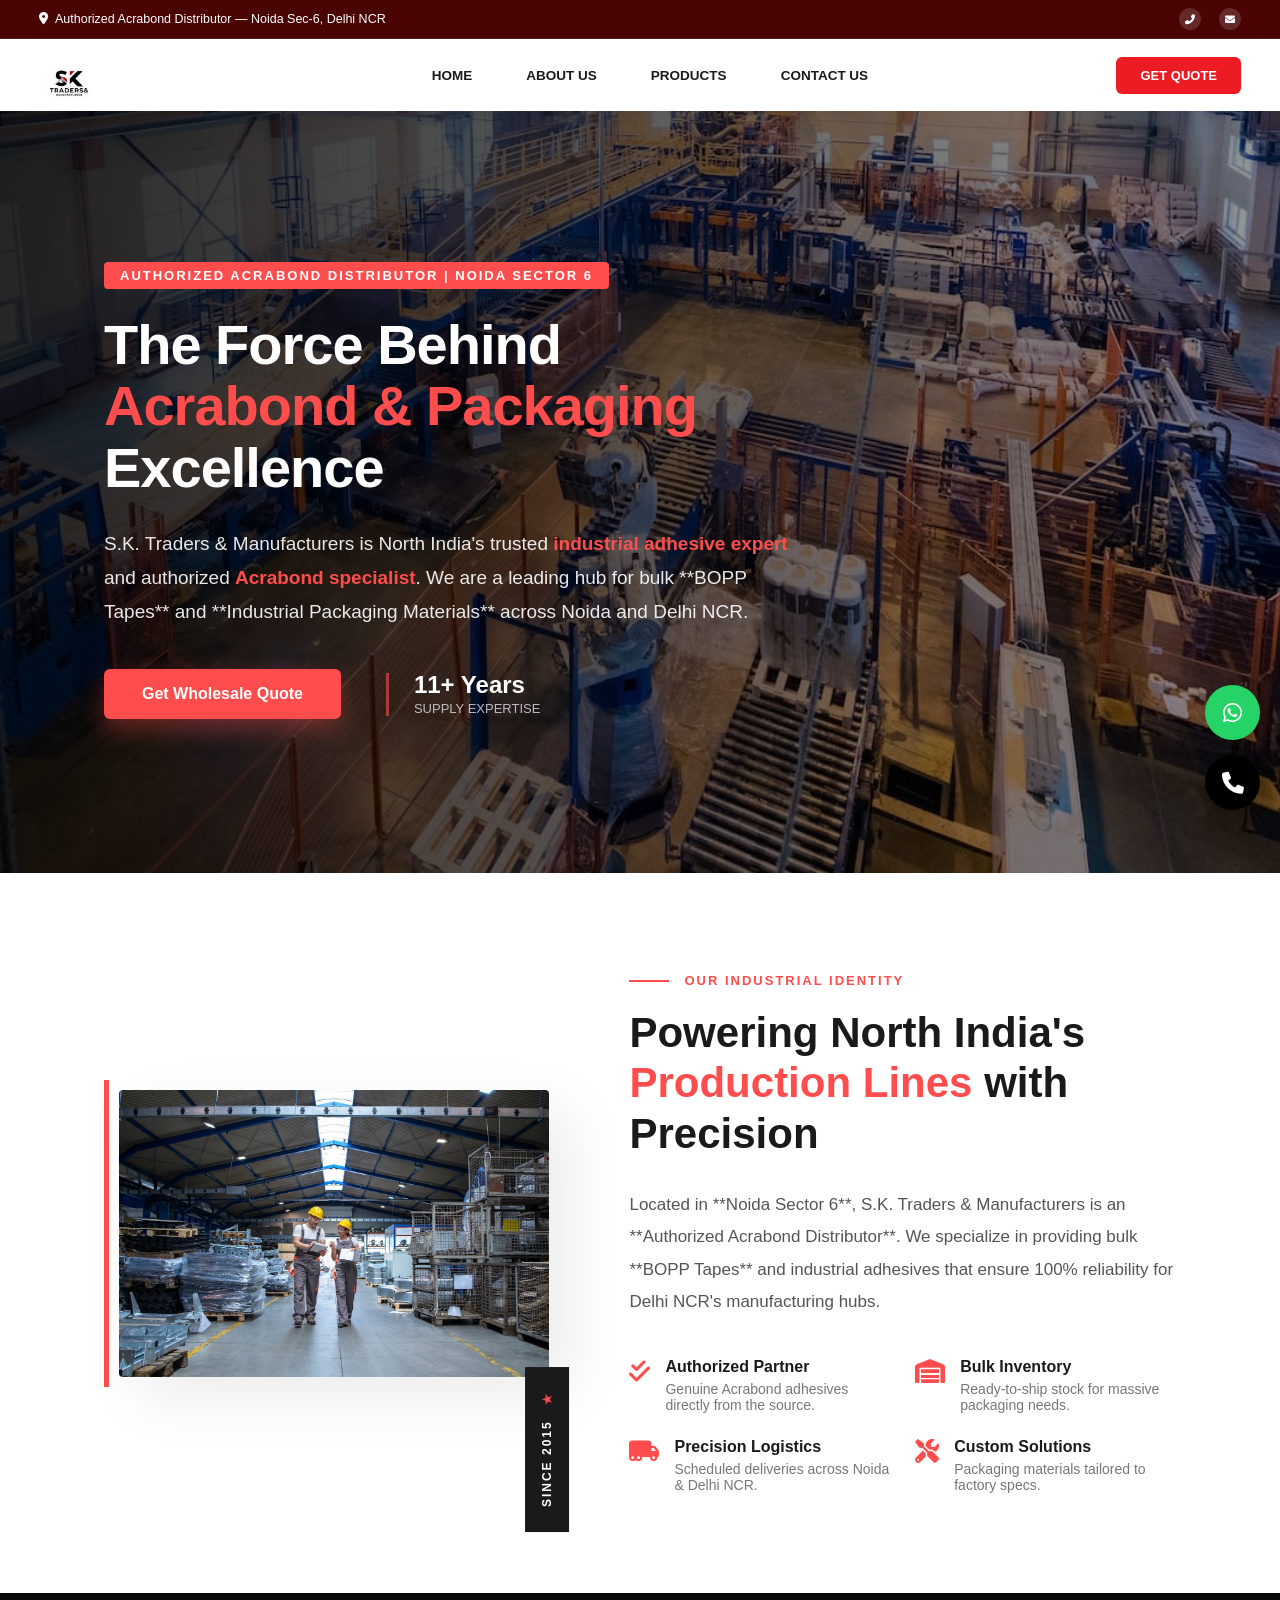
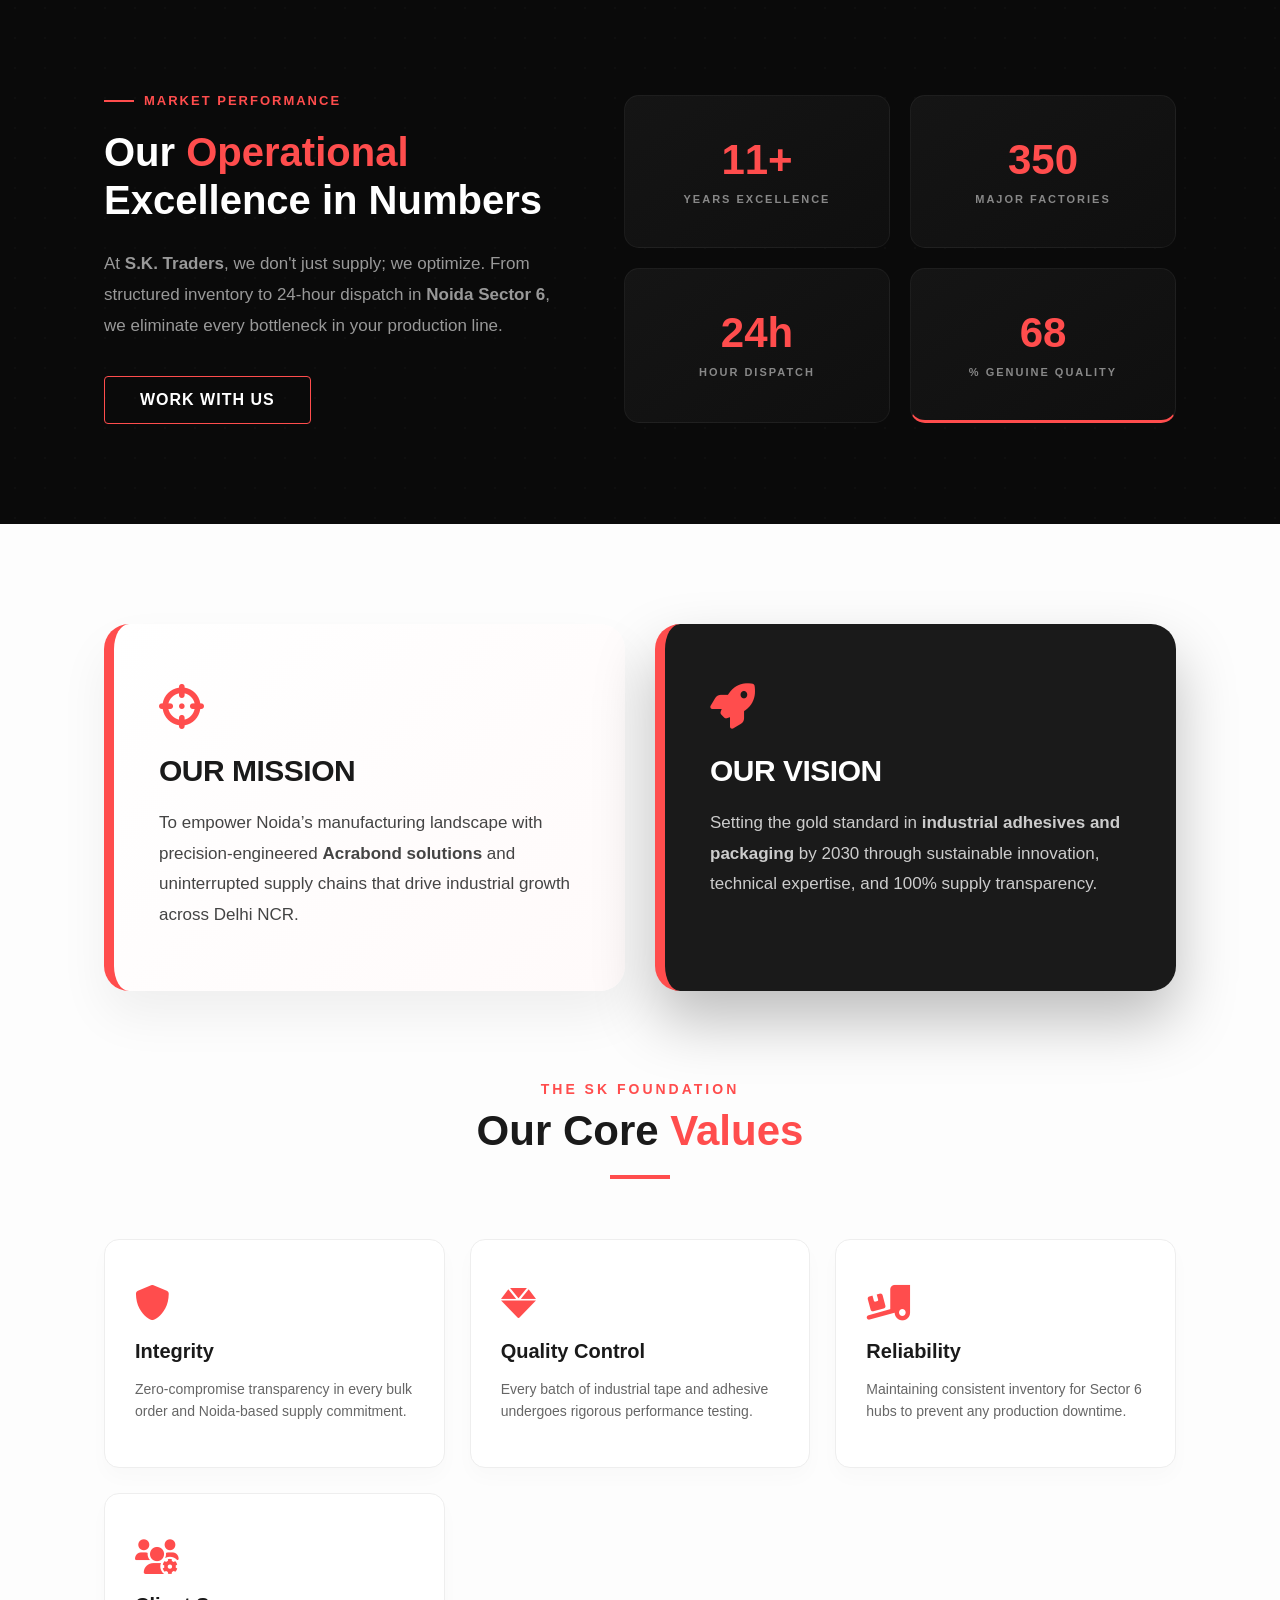
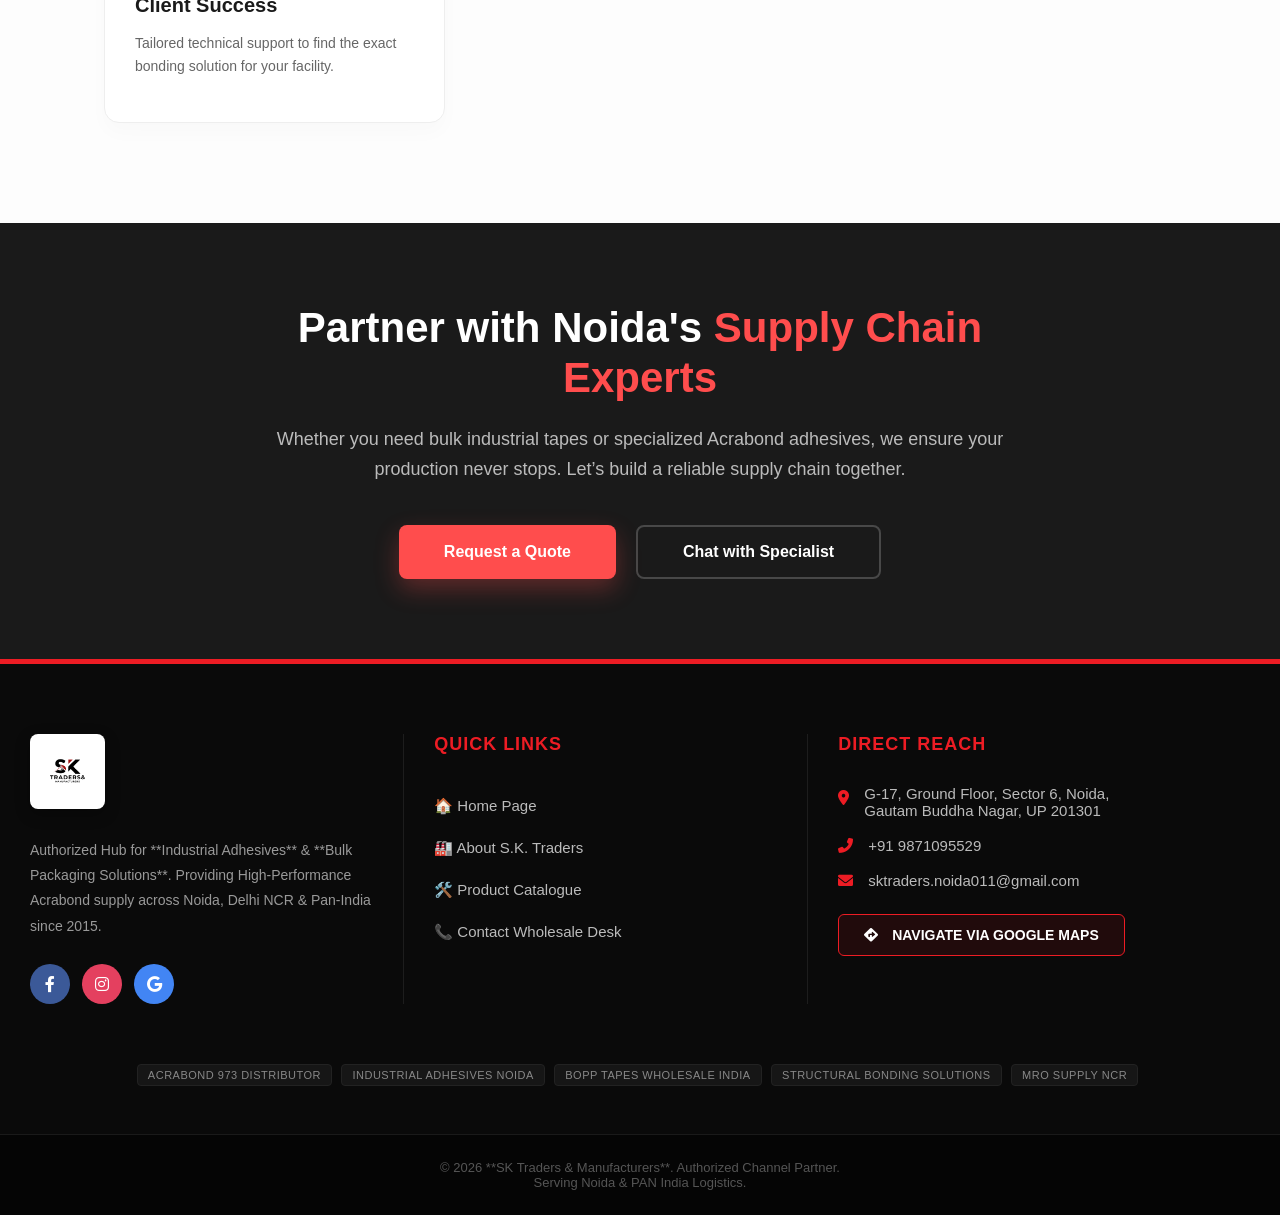
==== about.html @ 37ece7d3 "Update about.html" ====
<!DOCTYPE html>
<html lang="en">
<head>
  <meta charset="UTF-8">
  <meta name="viewport" content="width=device-width, initial-scale=1.0">

  <title>About S.K. Traders | Authorized Acrabond Distributor & Industrial Packaging Noida</title>

  <meta name="description" content="S.K. Traders & Manufacturers: Authorized Acrabond Adhesive distributor in Noida Sector 6. Leading B2B supplier of BOPP tapes and industrial packaging materials in Delhi NCR. Get wholesale quotes!">

  <link rel="canonical" href="https://sktradersmanufacturers.com/about.html" />

  <link rel="icon" type="image/png" href="favicon.png">

  <link rel="stylesheet" href="css/style.css">

  <link rel="stylesheet" href="https://cdnjs.cloudflare.com/ajax/libs/font-awesome/6.5.1/css/all.min.css">

  <script type="application/ld+json">
  {
    "@context": "https://schema.org",
    "@type": "LocalBusiness",
    "name": "S.K. Traders & Manufacturers",
    "image": "https://sktradersmanufacturers.com/assets/images/logo.png",
    "@id": "https://sktradersmanufacturers.com",
    "url": "https://sktradersmanufacturers.com",
    "telephone": "+919871095529",
    "priceRange": "$$",
    "address": {
      "@type": "PostalAddress",
      "streetAddress": "Sector 6",
      "addressLocality": "Noida",
      "addressRegion": "UP",
      "postalCode": "201301",
      "addressCountry": "IN"
    },
    "geo": {
      "@type": "GeoCoordinates",
      "latitude": 28.5847,
      "longitude": 77.3159
    },
    "description": "Authorized Acrabond Distributor and Industrial Packaging Hub in Noida Sector 6, Delhi NCR.",
    "openingHoursSpecification": {
      "@type": "OpeningHoursSpecification",
      "dayOfWeek": ["Monday","Tuesday","Wednesday","Thursday","Friday","Saturday"],
      "opens": "09:00",
      "closes": "19:00"
    }
  }
  </script>
</head>

<body>

  <!-- ================= HEADER ================= -->
  <link href="https://fonts.googleapis.com/css2?family=Poppins:wght@400;500;600;700;800&display=swap" rel="stylesheet">
<link rel="stylesheet" href="https://cdnjs.cloudflare.com/ajax/libs/font-awesome/6.0.0/css/all.min.css">

<style>
  /* ===== 1. DESKTOP DESIGN (LOCKED - NO CHANGES) ===== */
  #sk-header-main { position: fixed; top: 0; left: 0; width: 100%; z-index: 999999; font-family: 'Poppins', sans-serif; }
  .sk-top-bar { background: #4a0404; color: #fff; padding: 8px 0; font-size: 12.5px; border-bottom: 1px solid rgba(255,255,255,0.1); }
  .sk-top-wrap { max-width: 1250px; margin: 0 auto; padding: 0 24px; display: flex; justify-content: space-between; align-items: center; }
  .sk-top-left { display: flex; align-items: center; gap: 7px; font-weight: 500; }
  .sk-top-right { display: flex; align-items: center; gap: 18px; }
  .sk-top-link { color: #fff; text-decoration: none; font-weight: 600; display: flex; align-items: center; gap: 7px; }
  .sk-top-icon { width: 22px; height: 22px; background: rgba(255,255,255,0.15); border-radius: 50%; display: flex; align-items: center; justify-content: center; font-size: 10px; }

  .sk-nav-bar { background: #fff; box-shadow: 0 2px 20px rgba(0,0,0,0.08); }
  .sk-nav-wrap { max-width: 1250px; margin: 0 auto; padding: 0 24px; display: flex; justify-content: space-between; align-items: center; height: 72px; position: relative; }
  .sk-logo img { height: 60px; width: auto; display: block; filter: drop-shadow(0 1px 3px rgba(0,0,0,0.1)); }
  
  .sk-menu { display: flex; align-items: center; gap: 6px; list-style: none; margin: 0; padding: 0; position: absolute; left: 50%; transform: translateX(-50%); }
  .sk-menu li a { text-decoration: none; color: #1a1a1a; font-weight: 600; font-size: 13.5px; text-transform: uppercase; padding: 8px 14px; position: relative; transition: 0.3s; }
  .sk-menu li a:not(.sk-btn-quote):hover { color: #ED1C24; }

  @keyframes sk-pulse { 0% { box-shadow: 0 0 0 0 rgba(237,28,36,0.4); } 70% { box-shadow: 0 0 0 10px rgba(237,28,36,0); } 100% { box-shadow: 0 0 0 0 rgba(237,28,36,0); } }
  .sk-btn-quote { background: #ED1C24 !important; color: #fff !important; padding: 11px 24px !important; border-radius: 6px !important; font-weight: 700 !important; font-size: 13px !important; text-transform: uppercase !important; animation: sk-pulse 2.5s infinite; text-decoration: none; }

  .sk-hamburger { display: none; flex-direction: column; gap: 5px; cursor: pointer; border: none; background: none; }
  .sk-hamburger span { width: 24px; height: 2.5px; background: #1a1a1a; border-radius: 3px; display: block; transition: 0.3s; }

  /* ===== 2. MOBILE REPAIR (SURGICAL FIXES) ===== */
  @media (max-width: 991px) {
    /* FIX: Top Bar Line (No Cutting) */
    .sk-top-wrap { flex-direction: row !important; justify-content: space-between !important; padding: 0 10px !important; }
    .sk-top-left .sk-addr-text { 
        display: inline !important; 
        font-size: 9px !important; /* Smaller size for mobile fit */
        white-space: nowrap !important;
        letter-spacing: -0.2px;
    }
    .sk-top-right { gap: 10px !important; }
    .sk-top-link .sk-link-label { display: none; } /* Show only icons on very small screens */

    .sk-nav-wrap { height: 60px; padding: 0 15px; position: relative; }
    .sk-logo img { height: 44px !important; }
    .sk-btn-quote { display: none !important; } /* Desktop quote hide */

    /* FIX: Menu Alignment (Contact Us Alignment) */
    .sk-menu { 
        display: none; position: absolute; top: 100%; left: 0; right: 0; 
        background: #fff; flex-direction: column; padding: 0; 
        box-shadow: 0 12px 30px rgba(0,0,0,0.12); transform: none; width: 100%;
    }
    .sk-menu.active { display: flex !important; }
    .sk-menu li { width: 100% !important; border-bottom: 1px solid #f2f2f2; }
    .sk-menu li a { 
        display: flex !important; 
        align-items: center !important; 
        justify-content: flex-start !important; /* Force Left Alignment */
        padding: 16px 24px !important; 
        width: 100% !important; 
        font-size: 14px !important; 
        text-align: left !important;
        margin: 0 !important;
    }
    .sk-menu li a::before { content: '→'; color: #ED1C24; margin-right: 12px; font-weight: 800; }
    
    .sk-hamburger { display: flex !important; }
    .sk-hamburger.open span:nth-child(1) { transform: translateY(7.5px) rotate(45deg); }
    .sk-hamburger.open span:nth-child(2) { opacity: 0; }
    .sk-hamburger.open span:nth-child(3) { transform: translateY(-7.5px) rotate(-45deg); }
  }
</style>

<header id="sk-header-main">
  <div class="sk-top-bar">
    <div class="sk-top-wrap">
      <div class="sk-top-left">
        <i class="fas fa-map-marker-alt"></i>
        <span class="sk-addr-text">Authorized Acrabond Distributor — Noida Sec-6, Delhi NCR</span>
      </div>
      <div class="sk-top-right">
        <a href="tel:+919871095529" class="sk-top-link"><span class="sk-top-icon"><i class="fas fa-phone-alt"></i></span></a>
        <a href="mailto:sktraders.noida011@gmail.com" class="sk-top-link"><span class="sk-top-icon"><i class="fas fa-envelope"></i></span></a>
      </div>
    </div>
  </div>

  <nav class="sk-nav-bar">
    <div class="sk-nav-wrap">
      <div class="sk-logo">
        <a href="index.html"><img src="assets/images/logo.png" alt="SK Traders"></a>
      </div>

      <ul class="sk-menu" id="sk-mobile-menu">
        <li><a href="index.html">Home</a></li>
        <li><a href="about.html">About Us</a></li>
        <li><a href="products.html">Products</a></li>
        <li><a href="contact.html">Contact Us</a></li>
      </ul>

      <a href="contact.html" class="sk-btn-quote">Get Quote</a>

      <button class="sk-hamburger" id="sk-hamburger" onclick="skToggleMenu()">
        <span></span><span></span><span></span>
      </button>
    </div>
  </nav>
</header>

<div style="height:108px;" class="sk-spacer"></div>
<style> @media (max-width: 991px) { .sk-spacer { height: 88px !important; } } </style>

<script>
  function skToggleMenu() {
    var menu = document.getElementById('sk-mobile-menu');
    var ham = document.getElementById('sk-hamburger');
    var open = menu.classList.toggle('active');
    ham.classList.toggle('open', open);
  }
</script>

  <!-- ================= HERO ================= -->
  <section id="about-hero" style="position: relative; height: 85vh; min-height: 500px; background: url('assets/images/about-hero-factory.jpg') center/cover no-repeat; display: flex; align-items: center; font-family: 'Poppins', sans-serif; overflow: hidden;">
    
    <div style="position: absolute; top: 0; left: 0; width: 100%; height: 100%; background: linear-gradient(90deg, rgba(0,0,0,0.85) 0%, rgba(0,0,0,0.4) 100%); z-index: 1;"></div>

    <div style="max-width: 1200px; margin: 0 auto; padding: 0 5%; position: relative; z-index: 2; width: 100%;">
        
        <div style="max-width: 850px;">
            <span style="display: inline-block; background: #ff4d4d; color: #fff; padding: 6px 16px; border-radius: 4px; font-size: 13px; font-weight: 700; text-transform: uppercase; letter-spacing: 2px; margin-bottom: 25px;">
                Authorized Acrabond Distributor | Noida Sector 6
            </span>

            <h1 style="font-size: clamp(32px, 5.2vw, 56px); color: #ffffff; font-weight: 800; line-height: 1.1; margin-bottom: 28px; letter-spacing: -1px;">
                The Force Behind <br>
                <span style="color: #ff4d4d;">Acrabond & Packaging</span> Excellence
            </h1>

            <p style="font-size: clamp(16px, 2vw, 19px); color: rgba(255,255,255,0.9); line-height: 1.8; margin-bottom: 40px; font-weight: 400; max-width: 700px;">
                S.K. Traders & Manufacturers is North India's trusted <strong style="color: #ff4d4d;">industrial adhesive expert</strong> and authorized <strong style="color: #ff4d4d;">Acrabond specialist</strong>. We are a leading hub for bulk **BOPP Tapes** and **Industrial Packaging Materials** across Noida and Delhi NCR.
            </p>

            <div style="display: flex; flex-wrap: wrap; gap: 20px; align-items: center;">
                
                <style>
                    @keyframes btn-float {
                        0% { transform: translateY(0); }
                        50% { transform: translateY(-5px); }
                        100% { transform: translateY(0); }
                    }
                    .animated-quote-btn {
                        background: #ff4d4d; 
                        color: #fff; 
                        padding: 16px 38px; 
                        border-radius: 6px; 
                        text-decoration: none; 
                        font-weight: 700; 
                        font-size: 16px; 
                        display: inline-block;
                        transition: all 0.4s cubic-bezier(0.175, 0.885, 0.32, 1.275);
                        box-shadow: 0 10px 25px rgba(255,77,77,0.35);
                        animation: btn-float 3s ease-in-out infinite;
                    }
                    .animated-quote-btn:hover {
                        background: #800000 !important;
                        transform: scale(1.05) !important;
                        box-shadow: 0 15px 30px rgba(255,77,77,0.5) !important;
                    }
                    /* Mobile Adjustments */
                    @media (max-width: 768px) {
                        .stats-box { margin-left: 0 !important; border-left: none !important; border-top: 3px solid rgba(255,77,77,0.6); padding-left: 0 !important; padding-top: 15px; margin-top: 10px; width: 100%; }
                    }
                </style>

                <a href="contact.html" class="animated-quote-btn">
                    Get Wholesale Quote
                </a>
                
                <div class="stats-box" style="display: flex; align-items: center; gap: 12px; margin-left: 25px; border-left: 3px solid rgba(255,77,77,0.6); padding-left: 25px;">
                    <div>
                        <span style="display: block; color: #fff; font-weight: 800; font-size: 24px; line-height: 1;">11+ Years</span>
                        <span style="display: block; color: rgba(255,255,255,0.7); font-size: 13px; text-transform: uppercase; margin-top: 4px;">Supply Expertise</span>
                    </div>
                </div>
            </div>
        </div>
    </div>
</section>
  <!-- ================= ABOUT PAGE CONTENT ================= -->
  <section id="sk-identity" style="padding: 100px 0; background: #ffffff; font-family: 'Poppins', sans-serif; overflow: hidden;">
    <div style="max-width: 1200px; margin: 0 auto; padding: 0 5%; display: flex; flex-wrap: wrap; align-items: center; gap: 70px;">
        
        <div id="identity-img-box" style="flex: 1; min-width: 320px; opacity: 0; transform: translateX(-100px); transition: all 1s cubic-bezier(0.25, 0.46, 0.45, 0.94);">
            <div style="position: relative; padding: 10px; border-left: 5px solid #ff4d4d;">
                <img src="assets/images/factory-workers-production-floor.jpg" alt="SK Traders Authorized Acrabond Distributor" style="width: 100%; border-radius: 4px; box-shadow: 20px 20px 60px rgba(0,0,0,0.08); display: block;">
                
                <div style="position: absolute; bottom: 20px; right: -10px; background: #1a1a1a; color: #fff; padding: 15px 25px; transform: rotate(-90deg); transform-origin: right bottom; font-weight: 800; letter-spacing: 2px; text-transform: uppercase; font-size: 12px;">
                    Since 2015 <span style="color:#ff4d4d; margin-left:10px;">★</span>
                </div>
            </div>
        </div>

        <div id="identity-content-box" style="flex: 1.2; min-width: 320px; opacity: 0; transform: translateY(50px); transition: all 1s ease-out 0.3s;">
            <div style="display: flex; align-items: center; gap: 15px; margin-bottom: 20px;">
                <span style="width: 40px; height: 2px; background: #ff4d4d;"></span>
                <span style="color: #ff4d4d; text-transform: uppercase; font-weight: 800; letter-spacing: 2px; font-size: 13px;">Our Industrial Identity</span>
            </div>

            <h2 style="font-size: clamp(28px, 4.5vw, 42px); color: #1a1a1a; font-weight: 900; line-height: 1.2; margin-bottom: 30px;">
                Powering North India's <br> <span style="color: #ff4d4d;">Production Lines</span> with Precision
            </h2>

            <p style="color: #555; font-size: 17px; line-height: 1.9; margin-bottom: 40px;">
                Located in **Noida Sector 6**, S.K. Traders & Manufacturers is an **Authorized Acrabond Distributor**. We specialize in providing bulk **BOPP Tapes** and industrial adhesives that ensure 100% reliability for Delhi NCR's manufacturing hubs.
            </p>

            <div style="display: grid; grid-template-columns: repeat(auto-fit, minmax(240px, 1fr)); gap: 25px;">
                
                <div style="display: flex; gap: 15px;">
                    <div style="color: #ff4d4d; font-size: 24px;"><i class="fas fa-check-double"></i></div>
                    <div>
                        <h5 style="margin: 0 0 5px; font-weight: 800; color: #1a1a1a; font-size: 16px;">Authorized Partner</h5>
                        <p style="margin: 0; font-size: 14px; color: #777;">Genuine Acrabond adhesives directly from the source.</p>
                    </div>
                </div>

                <div style="display: flex; gap: 15px;">
                    <div style="color: #ff4d4d; font-size: 24px;"><i class="fas fa-warehouse"></i></div>
                    <div>
                        <h5 style="margin: 0 0 5px; font-weight: 800; color: #1a1a1a; font-size: 16px;">Bulk Inventory</h5>
                        <p style="margin: 0; font-size: 14px; color: #777;">Ready-to-ship stock for massive packaging needs.</p>
                    </div>
                </div>

                <div style="display: flex; gap: 15px;">
                    <div style="color: #ff4d4d; font-size: 24px;"><i class="fas fa-truck-moving"></i></div>
                    <div>
                        <h5 style="margin: 0 0 5px; font-weight: 800; color: #1a1a1a; font-size: 16px;">Precision Logistics</h5>
                        <p style="margin: 0; font-size: 14px; color: #777;">Scheduled deliveries across Noida & Delhi NCR.</p>
                    </div>
                </div>

                <div style="display: flex; gap: 15px;">
                    <div style="color: #ff4d4d; font-size: 24px;"><i class="fas fa-tools"></i></div>
                    <div>
                        <h5 style="margin: 0 0 5px; font-weight: 800; color: #1a1a1a; font-size: 16px;">Custom Solutions</h5>
                        <p style="margin: 0; font-size: 14px; color: #777;">Packaging materials tailored to factory specs.</p>
                    </div>
                </div>

            </div>
        </div>
    </div>
</section>

<script>
    const observer = new IntersectionObserver((entries) => {
        entries.forEach(entry => {
            if (entry.isIntersecting) {
                if(entry.target.id === 'identity-img-box') {
                    entry.target.style.opacity = '1';
                    entry.target.style.transform = 'translateX(0)';
                }
                if(entry.target.id === 'identity-content-box') {
                    entry.target.style.opacity = '1';
                    entry.target.style.transform = 'translateY(0)';
                }
            }
        });
    }, { threshold: 0.2 });

    observer.observe(document.getElementById('identity-img-box'));
    observer.observe(document.getElementById('identity-content-box'));
</script>

<section id="sk-stats-dark" style="padding: 100px 0; background: #0a0a0a; color: #fff; font-family: 'Poppins', sans-serif; overflow: hidden; position: relative;">
    
    <div style="position: absolute; top: 0; left: 0; width: 100%; height: 100%; background-image: radial-gradient(#1a1a1a 1px, transparent 1px); background-size: 30px 30px; opacity: 0.3;"></div>

    <div style="max-width: 1200px; margin: 0 auto; padding: 0 5%; display: flex; flex-wrap: wrap; align-items: center; gap: 60px; position: relative; z-index: 2;">
        
        <div id="stats-text" style="flex: 1; min-width: 320px; opacity: 0; transform: translateX(-50px); transition: 1s ease-out;">
            <div style="display: flex; align-items: center; gap: 10px; margin-bottom: 20px;">
                <span style="width: 30px; height: 2px; background: #ff4d4d;"></span>
                <span style="color: #ff4d4d; text-transform: uppercase; font-weight: 700; letter-spacing: 2px; font-size: 13px;">Market Performance</span>
            </div>
            <h2 style="font-size: clamp(28px, 4.5vw, 40px); font-weight: 800; line-height: 1.2; margin-bottom: 25px;">
                Our <span style="color: #ff4d4d;">Operational</span> Excellence in Numbers
            </h2>
            <p style="color: #999; font-size: 17px; line-height: 1.8; margin-bottom: 35px;">
                At <strong>S.K. Traders</strong>, we don't just supply; we optimize. From structured inventory to 24-hour dispatch in <strong>Noida Sector 6</strong>, we eliminate every bottleneck in your production line.
            </p>
            <a href="contact.html" style="display: inline-block; padding: 14px 35px; border: 1px solid #ff4d4d; color: #fff; text-decoration: none; font-weight: 700; border-radius: 4px; transition: 0.4s; letter-spacing: 1px;" onmouseover="this.style.background='#ff4d4d'; this.style.boxShadow='0 0 20px rgba(255,77,77,0.4)';" onmouseout="this.style.background='transparent'; this.style.boxShadow='none';">
                WORK WITH US
            </a>
        </div>

        <div id="stats-cards-grid" style="flex: 1.2; min-width: 320px; display: grid; grid-template-columns: 1fr 1fr; gap: 20px; opacity: 0; transform: translateY(50px); transition: 1s ease-out 0.3s;">
            <style>
                .stat-tile {
                    background: linear-gradient(145deg, #151515, #0f0f0f);
                    padding: 40px 20px;
                    border-radius: 15px;
                    text-align: center;
                    border: 1px solid rgba(255,255,255,0.05);
                    position: relative;
                    overflow: hidden;
                    transition: 0.4s;
                }
                .stat-tile:hover {
                    border-color: #ff4d4d;
                    transform: translateY(-10px);
                    box-shadow: 0 20px 40px rgba(0,0,0,0.5);
                }
                .stat-tile::before {
                    content: "";
                    position: absolute;
                    top: -50%; left: -50%; width: 200%; height: 200%;
                    background: radial-gradient(circle, rgba(255,77,77,0.05) 0%, transparent 70%);
                    opacity: 0; transition: 0.4s;
                }
                .stat-tile:hover::before { opacity: 1; }
                
                .counter-val {
                    font-size: 42px; font-weight: 900; color: #ff4d4d; display: block; margin-bottom: 5px;
                }
            </style>

            <div class="stat-tile">
                <span class="counter-val" data-target="11">0</span>
                <span style="font-size: 11px; text-transform: uppercase; letter-spacing: 2px; color: #888; font-weight: 700;">Years Excellence</span>
            </div>
            
            <div class="stat-tile">
                <span class="counter-val" data-target="500">0</span>
                <span style="font-size: 11px; text-transform: uppercase; letter-spacing: 2px; color: #888; font-weight: 700;">Major Factories</span>
            </div>
            
            <div class="stat-tile">
                <span class="counter-val" data-target="24">0</span>
                <span style="font-size: 11px; text-transform: uppercase; letter-spacing: 2px; color: #888; font-weight: 700;">Hour Dispatch</span>
            </div>
            
            <div class="stat-tile" style="border-bottom: 3px solid #ff4d4d;">
                <span class="counter-val" data-target="100">0</span>
                <span style="font-size: 11px; text-transform: uppercase; letter-spacing: 2px; color: #888; font-weight: 700;">% Genuine Quality</span>
            </div>
        </div>
    </div>
</section>

<script>
    // Intersection Observer to trigger animations
    const statsObserver = new IntersectionObserver((entries) => {
        entries.forEach(entry => {
            if (entry.isIntersecting) {
                // Reveal containers
                document.getElementById('stats-text').style.opacity = '1';
                document.getElementById('stats-text').style.transform = 'translateX(0)';
                document.getElementById('stats-cards-grid').style.opacity = '1';
                document.getElementById('stats-cards-grid').style.transform = 'translateY(0)';

                // Start Counting Animation
                const counters = document.querySelectorAll('.counter-val');
                counters.forEach(counter => {
                    const updateCount = () => {
                        const target = +counter.getAttribute('data-target');
                        const count = +counter.innerText;
                        const speed = target / 50; // Adjust speed here

                        if (count < target) {
                            counter.innerText = Math.ceil(count + speed);
                            setTimeout(updateCount, 30);
                        } else {
                            counter.innerText = target + (target === 11 || target === 500 ? '+' : (target === 100 ? '%' : 'h'));
                        }
                    };
                    updateCount();
                });
                statsObserver.unobserve(entry.target);
            }
        });
    }, { threshold: 0.3 });

    statsObserver.observe(document.getElementById('sk-stats-dark'));
</script>

   <!-- Mission, Vision & Values Section -->
<section id="sk-strategic-pillars" style="padding: 100px 0; background: #fdfdfd; background-image: radial-gradient(#e5e5e5 0.5px, transparent 0.5px); background-size: 30px 30px; font-family: 'Poppins', sans-serif; overflow: hidden;">
    
    <div style="max-width: 1200px; margin: 0 auto; padding: 0 5%;">
        
        <div style="display: flex; flex-wrap: wrap; gap: 30px; margin-bottom: 90px;">
            
            <style>
                @keyframes fadeInUp {
                    from { opacity: 0; transform: translateY(30px); }
                    to { opacity: 1; transform: translateY(0); }
                }
                .animate-pillar {
                    animation: fadeInUp 0.8s ease-out forwards;
                }
                .pillar-card {
                    flex: 1; 
                    min-width: 320px; 
                    padding: 60px 45px; 
                    border-radius: 25px; 
                    transition: 0.4s cubic-bezier(0.175, 0.885, 0.32, 1.275);
                    position: relative;
                }
                /* Mission: Clean Light Gradient */
                .mission-box {
                    background: linear-gradient(135deg, #ffffff 0%, #fffafa 100%);
                    border-left: 10px solid #ff4d4d;
                    box-shadow: 0 25px 50px rgba(0,0,0,0.06);
                }
                /* Vision: Bold Dark Impact */
                .vision-box {
                    background: #1a1a1a;
                    border-left: 10px solid #ff4d4d;
                    color: #fff;
                    box-shadow: 0 30px 60px rgba(0,0,0,0.25);
                }
                .pillar-card:hover {
                    transform: scale(1.02);
                }
                .pillar-icon {
                    font-size: 45px; 
                    color: #ff4d4d; 
                    margin-bottom: 25px; 
                    display: block;
                }
            </style>

            <div class="pillar-card mission-box animate-pillar">
                <i class="fas fa-crosshairs pillar-icon"></i>
                <h3 style="font-size: 30px; font-weight: 900; color: #1a1a1a; margin-bottom: 20px; text-transform: uppercase; letter-spacing: -0.5px;">Our Mission</h3>
                <p style="color: #444; line-height: 1.8; font-size: 17px; margin: 0;">
                    To empower Noida’s manufacturing landscape with precision-engineered <strong>Acrabond solutions</strong> and uninterrupted supply chains that drive industrial growth across Delhi NCR.
                </p>
            </div>

            <div class="pillar-card vision-box animate-pillar" style="animation-delay: 0.2s;">
                <i class="fas fa-rocket pillar-icon"></i>
                <h3 style="font-size: 30px; font-weight: 900; margin-bottom: 20px; text-transform: uppercase; letter-spacing: -0.5px;">Our Vision</h3>
                <p style="color: #ccc; line-height: 1.8; font-size: 17px; margin: 0;">
                    Setting the gold standard in <strong>industrial adhesives and packaging</strong> by 2030 through sustainable innovation, technical expertise, and 100% supply transparency.
                </p>
            </div>
        </div>

        <div style="text-align: center; margin-bottom: 60px;">
            <h4 style="color: #ff4d4d; text-transform: uppercase; font-weight: 700; letter-spacing: 3px; font-size: 14px; margin-bottom: 10px;">The SK Foundation</h4>
            <h2 style="font-size: clamp(30px, 5vw, 42px); font-weight: 900; color: #1a1a1a;">Our Core <span style="color: #ff4d4d;">Values</span></h2>
            <div style="width: 60px; height: 4px; background: #ff4d4d; margin: 20px auto;"></div>
        </div>

        <div style="display: grid; grid-template-columns: repeat(auto-fit, minmax(260px, 1fr)); gap: 25px;">
            
            <style>
                .value-card-bold {
                    background: #fff;
                    padding: 45px 30px;
                    border-radius: 15px;
                    border: 1px solid #eee;
                    transition: 0.3s ease-in-out;
                    text-align: left;
                    box-shadow: 0 10px 20px rgba(0,0,0,0.02);
                }
                .value-card-bold:hover {
                    border-color: #ff4d4d;
                    transform: translateY(-10px);
                    box-shadow: 0 20px 40px rgba(255, 77, 77, 0.12);
                }
                .value-card-bold i {
                    font-size: 35px;
                    color: #ff4d4d;
                    margin-bottom: 20px;
                    display: block;
                }
                .value-card-bold h4 {
                    font-size: 20px;
                    font-weight: 800;
                    color: #1a1a1a;
                    margin-bottom: 15px;
                }
            </style>

            <div class="value-card-bold"><i class="fas fa-shield-alt"></i><h4>Integrity</h4><p style="font-size: 14px; color: #666; line-height: 1.6;">Zero-compromise transparency in every bulk order and Noida-based supply commitment.</p></div>
            
            <div class="value-card-bold"><i class="fas fa-gem"></i><h4>Quality Control</h4><p style="font-size: 14px; color: #666; line-height: 1.6;">Every batch of industrial tape and adhesive undergoes rigorous performance testing.</p></div>
            
            <div class="value-card-bold"><i class="fas fa-truck-loading"></i><h4>Reliability</h4><p style="font-size: 14px; color: #666; line-height: 1.6;">Maintaining consistent inventory for Sector 6 hubs to prevent any production downtime.</p></div>
            
            <div class="value-card-bold"><i class="fas fa-users-cog"></i><h4>Client Success</h4><p style="font-size: 14px; color: #666; line-height: 1.6;">Tailored technical support to find the exact bonding solution for your facility.</p></div>
        </div>
    </div>
</section>
  
  <section style="padding: 80px 0; background: #1a1a1a; text-align: center; position: relative; overflow: hidden; font-family: 'Poppins', sans-serif;">
    
    <div style="position: absolute; top: 0; left: 0; width: 100%; height: 100%; opacity: 0.03; background-image: url('https://www.transparenttextures.com/patterns/carbon-fibre.png'); pointer-events: none;"></div>

    <div style="max-width: 900px; margin: 0 auto; padding: 0 5%; position: relative; z-index: 2;">
        <h2 style="font-size: clamp(28px, 4.5vw, 42px); color: #fff; font-weight: 800; margin-bottom: 20px; line-height: 1.2;">
            Partner with Noida's <span style="color: #ff4d4d;">Supply Chain Experts</span>
        </h2>
        <p style="color: #bbb; font-size: 18px; margin-bottom: 40px; line-height: 1.7;">
            Whether you need bulk industrial tapes or specialized Acrabond adhesives, we ensure your production never stops. Let’s build a reliable supply chain together.
        </p>

        <div style="display: flex; flex-wrap: wrap; gap: 20px; justify-content: center;">
            <a href="contact.html" style="background: #ff4d4d; color: #fff; padding: 18px 45px; border-radius: 8px; text-decoration: none; font-weight: 700; font-size: 16px; transition: 0.3s; box-shadow: 0 10px 25px rgba(255,77,77,0.3);"
               onmouseover="this.style.transform='translateY(-5px)'; this.style.backgroundColor='#d43d3d';"
               onmouseout="this.style.transform='translateY(0)'; this.style.backgroundColor='#ff4d4d';">
                Request a Quote
            </a>
            
            <a href="https://wa.me/919871095529" style="background: transparent; border: 2px solid rgba(255,255,255,0.2); color: #fff; padding: 16px 45px; border-radius: 8px; text-decoration: none; font-weight: 700; font-size: 16px; transition: 0.3s;"
               onmouseover="this.style.borderColor='#ff4d4d'; this.style.color='#ff4d4d';"
               onmouseout="this.style.borderColor='rgba(255,255,255,0.2)'; this.style.color='#fff';">
                Chat with Specialist
            </a>
        </div>
    </div>
</section>

  </main>

  <div class="floating-buttons">

    <!-- WhatsApp -->
    <a href="https://wa.me/919871095529?text=Hello%20SK%20Traders%20I%20want%20an%20enquiry"
       class="float-btn whatsapp"
       target="_blank">
        <i class="fa-brands fa-whatsapp"></i>
    </a>

    <!-- Call -->
    <a href="tel:+919871095529"
       class="float-btn call">
        <i class="fa-solid fa-phone"></i>
    </a>

</div>

  <!-- ================= FOOTER ================= -->
  <link rel="stylesheet" href="https://cdnjs.cloudflare.com/ajax/libs/font-awesome/6.0.0/css/all.min.css">

<footer id="sk-premium-footer" style="background: #0a0a0a !important; color: #fff !important; padding: 70px 0 0 0 !important; font-family: 'Poppins', sans-serif !important; border-top: 5px solid #ED1C24 !important; position: relative; z-index: 20;">
    
    <style>
        #sk-premium-footer a { transition: all 0.3s ease !important; text-decoration: none !important; }
        #sk-premium-footer a:hover { color: #ff4d4d !important; padding-left: 5px; }
        
        .footer-column { flex: 1; min-width: 280px; padding: 0 30px; margin-bottom: 40px; }

        /* SEO Keyword Cloud Style */
        .footer-tag {
            display: inline-block; background: rgba(255,255,255,0.05); color: #888;
            padding: 4px 10px; border-radius: 4px; font-size: 11px; margin: 0 5px 8px 0;
            border: 1px solid #222; text-transform: uppercase; letter-spacing: 0.5px;
        }

        /* Desktop Vertical Dividers */
        @media (min-width: 992px) {
            .footer-column:not(:last-child) { border-right: 1px solid rgba(255,255,255,0.08); }
        }

        /* Mobile Optimization */
        @media (max-width: 768px) {
            .footer-column { border-right: none !important; border-bottom: 1px solid #1a1a1a; padding-bottom: 30px; }
            .footer-column:last-child { border-bottom: none; }
            .sk-contact-link { font-size: 14px !important; }
        }
    </style>

    <div style="max-width: 1300px; margin: 0 auto; display: flex; flex-wrap: wrap; justify-content: space-between;">
        
        <div class="footer-column">
            <img src="assets/images/logo.png" style="height: 75px; background: #fff; padding: 10px; border-radius: 8px; margin-bottom: 25px; box-shadow: 0 5px 15px rgba(0,0,0,0.3);" alt="SK Traders & Manufacturers Noida">
            <p style="color: #999; font-size: 14px; line-height: 1.8; margin-bottom: 25px;">
                Authorized Hub for **Industrial Adhesives** & **Bulk Packaging Solutions**. Providing High-Performance Acrabond supply across Noida, Delhi NCR & Pan-India since 2015.
            </p>
            
            <div style="display: flex; gap: 12px;">
                <a href="https://www.facebook.com/share/18HMdKh2vN/" target="_blank" style="color: #fff; background: #3b5998; width: 40px; height: 40px; display: flex; align-items: center; justify-content: center; border-radius: 50%;"><i class="fab fa-facebook-f"></i></a>
                <a href="https://www.instagram.com/sk_traders_manufacturers011" target="_blank" style="color: #fff; background: #e4405f; width: 40px; height: 40px; display: flex; align-items: center; justify-content: center; border-radius: 50%;"><i class="fab fa-instagram"></i></a>
                <a href="https://share.google/kbMkRaPjOZeJocJut" target="_blank" style="color: #fff; background: #4285F4; width: 40px; height: 40px; display: flex; align-items: center; justify-content: center; border-radius: 50%;"><i class="fab fa-google"></i></a>
            </div>
        </div>

        <div class="footer-column">
            <h4 style="color: #ED1C24; margin-bottom: 30px; font-size: 18px; font-weight: 700; text-transform: uppercase; letter-spacing: 1px;">Quick Links</h4>
            <ul style="list-style: none; padding: 0; line-height: 2.8; font-size: 15px;">
                <li><a href="index.html" style="color: #bbb;">🏠 Home Page</a></li>
                <li><a href="about.html" style="color: #bbb;">🏭 About S.K. Traders</a></li>
                <li><a href="products.html" style="color: #bbb;">🛠️ Product Catalogue</a></li>
                <li><a href="contact.html" style="color: #bbb;">📞 Contact Wholesale Desk</a></li>
            </ul>
        </div>

        <div class="footer-column" style="flex: 1.2;">
            <h4 style="color: #ED1C24; margin-bottom: 30px; font-size: 18px; font-weight: 700; text-transform: uppercase; letter-spacing: 1px;">Direct Reach</h4>
            <div style="font-size: 15px; color: #bbb;">
                <p style="margin-bottom: 18px; display: flex; align-items: flex-start;">
                    <i class="fas fa-map-marker-alt" style="color:#ED1C24; margin-top: 5px; margin-right: 15px;"></i> 
                    <span>G-17, Ground Floor, Sector 6, Noida, <br>Gautam Buddha Nagar, UP 201301</span>
                </p>
                <p style="margin-bottom: 18px;">
                    <a href="tel:+919871095529" style="color: #bbb; display: flex; align-items: center;">
                        <i class="fas fa-phone-alt" style="color:#ED1C24; margin-right: 15px;"></i> +91 9871095529
                    </a>
                </p>
                <p style="margin-bottom: 25px;">
                    <a href="mailto:sktraders.noida011@gmail.com" style="color: #bbb; display: flex; align-items: center;">
                        <i class="fas fa-envelope" style="color:#ED1C24; margin-right: 15px;"></i> sktraders.noida011@gmail.com
                    </a>
                </p>
            </div>
            
            <a href="https://share.google/kbMkRaPjOZeJocJut" target="_blank" style="display: inline-block; border: 1px solid #ED1C24; padding: 12px 25px; border-radius: 6px; color: #fff; font-size: 14px; font-weight: 700; background: rgba(237, 28, 36, 0.1); text-transform: uppercase;">
                <i class="fas fa-directions" style="margin-right: 10px;"></i> Navigate via Google Maps
            </a>
        </div>
    </div>

    <div style="max-width: 1300px; margin: 20px auto 0; padding: 0 30px; text-align: center;">
        <span class="footer-tag">Acrabond 973 Distributor</span>
        <span class="footer-tag">Industrial Adhesives Noida</span>
        <span class="footer-tag">BOPP Tapes Wholesale India</span>
        <span class="footer-tag">Structural Bonding Solutions</span>
        <span class="footer-tag">MRO Supply NCR</span>
    </div>

    <div style="text-align: center; border-top: 1px solid #1a1a1a; margin-top: 40px; padding: 25px 0; font-size: 13px; color: #555; background: #050505;">
        <p>© 2026 **SK Traders & Manufacturers**. Authorized Channel Partner. <br> Serving Noida & PAN India Logistics.</p>
    </div>
</footer>
</body>
</html>
---- css/style.css ----
* {
  margin: 0;
  padding: 0;
  box-sizing: border-box;
  font-family: Arial, Helvetica, sans-serif;
}

body {
  color: #111;
  background: #fff;
}

.container {
  width: 90%;
  max-width: 1200px;
  margin: auto;
}

/* HEADER */
.site-header {
  position: fixed;
  top: 0;
  width: 100%;
  background: #fff;
  border-bottom: 1px solid #eee;
  z-index: 999;
}

.header-flex {
  display: flex;
  justify-content: space-between;
  align-items: center;
  height: 70px;
}

.logo {
  height: 45px;
}

nav a {
  margin-left: 20px;
  text-decoration: none;
  color: #111;
  font-weight: 500;
}

/* ===== HERO ===== */
.hero {
  height: 85vh;
  background: linear-gradient(rgba(0,0,0,.6), rgba(0,0,0,.6)),
  url("../assets/images/hero-industrial-machinery.jpg") center/cover no-repeat;
  display: flex;
  align-items: center;
  justify-content: flex-start;   /* 🔥 THIS IS THE REAL FIX */
  margin-top: 70px;
}

.hero-content {
  max-width: 650px;
  color: #fff;
  text-align: left;
}

.hero h1 {
  font-size: 42px;
  margin-bottom: 15px;
}

.hero p {
  font-size: 16px;
  line-height: 1.6;
  margin-bottom: 25px;
}

.btn-primary {
  display: inline-block;
  background: #e53935;
  color: #fff;
  padding: 12px 26px;
  text-decoration: none;
  border-radius: 4px;
}

/* SECTIONS */
.section {
  padding: 80px 0;
}

.light-bg {
  background: #f7f7f7;
}

.section-title {
  font-size: 30px;
  margin-bottom: 40px;
}

/* ===== CAPABILITIES FIXED ===== */
.capabilities-grid {
  display: grid;
  grid-template-columns: repeat(3, 1fr);
  gap: 40px;
}

.cap-card {
  background: #fff;
  border-radius: 14px;
  overflow: hidden;
  transition: all 0.3s ease;
}

.cap-card img {
  width: 100%;
  height: 280px;           /* 🔥 FIXED HEIGHT */
  object-fit: cover;       /* 🔥 CROPS PROPERLY */
}

.cap-card h3 {
  padding: 20px 20px 10px;
}

.cap-card p {
  padding: 0 20px 25px;
  color: #555;
  line-height: 1.6;
}

.cap-card:hover {
  transform: translateY(-6px);
  box-shadow: 0 15px 35px rgba(0,0,0,0.08);
}

.cap-card h3 {
  margin: 15px 0 8px;
}

/* INDUSTRIES */
.industry-grid,
.why-grid {
  display: grid;
  grid-template-columns: repeat(3,1fr);
  gap: 25px;
}

.industry-card,
.why-card {
  background: #fff;
  padding: 25px;
  border-radius: 12px;
  transition: all .3s ease;
}

.industry-card:hover,
.why-card:hover {
  transform: translateY(-6px);
  box-shadow: 0 15px 35px rgba(0,0,0,.1);
}

/* FOOTER */
footer {
  background: #fff;
  padding: 60px 0 20px;
  border-top: 1px solid #eee;
}

.footer-grid {
  display: grid;
  grid-template-columns: 1fr 1px 1fr 1fr 1fr;
  gap: 30px;
}

.footer-divider {
  background: #ddd;
}

.footer-logo {
  height: 40px;
  margin-bottom: 10px;
}

.footer-bottom {
  text-align: center;
  margin-top: 30px;
  font-size: 14px;
  color: #666;
}

/* ===== FORCE HERO LEFT ALIGN FIX ===== */
.hero .container {
  margin-left: 0 !important;
  padding-left: 80px;
}

@media (max-width: 768px) {
  .hero .container {
    padding-left: 20px;
  }
}

/* ===== SECTIONS ===== */
.section {
  padding: 80px 0;
}

.light-bg {
  background: #f6f7f8;
}

.section-title {
  text-align: center;
  font-size: 34px;
  margin-bottom: 50px;
  font-weight: 700;
}

/* ===== CARDS GRID ===== */
.card-grid {
  display: grid;
  grid-template-columns: repeat(auto-fit, minmax(260px, 1fr));
  gap: 30px;
}

/* ===== INFO CARDS ===== */
.info-card {
  background: #fff;
  padding: 28px;
  border-radius: 14px;
  box-shadow: 0 10px 25px rgba(0, 0, 0, 0.06);
  transition: transform 0.3s ease, box-shadow 0.3s ease;
}

.info-card:hover {
  transform: translateY(-6px);
  box-shadow: 0 16px 35px rgba(0, 0, 0, 0.08);
}

.info-card h4 {
  font-size: 18px;
  margin-bottom: 12px;
  font-weight: 700;
}

.info-card p {
  font-size: 14.5px;
  line-height: 1.7;
  color: #444;
}

/* ====== SECTION BACKGROUND ====== */
.section-soft {
  background: #f6f7f9;
  padding: 80px 0;
}

/* ====== COMMON SECTION TITLE ====== */
.section-title {
  font-size: 32px;
  font-weight: 700;
  margin-bottom: 50px;
  color: #111;
}

/* ====== GRID 3x3 ====== */
.grid-3 {
  display: grid;
  grid-template-columns: repeat(3, 1fr);
  gap: 30px;
}

/* ====== BUBBLE CARD ====== */
.bubble-card {
  background: #ffffff;
  border-radius: 18px;
  padding: 30px 28px;
  box-shadow: 0 12px 30px rgba(0, 0, 0, 0.06);
  transition: all 0.3s ease;
}

.bubble-card:hover {
  transform: translateY(-6px);
  box-shadow: 0 18px 40px rgba(0, 0, 0, 0.08);
}

/* ====== CARD TEXT ====== */
.bubble-card h3 {
  font-size: 18px;
  font-weight: 600;
  margin-bottom: 12px;
  color: #111;
}

.bubble-card p {
  font-size: 14.5px;
  line-height: 1.6;
  color: #555;
}

/* ====== RESPONSIVE ====== */
@media (max-width: 992px) {
  .grid-3 {
    grid-template-columns: repeat(2, 1fr);
  }
}

@media (max-width: 600px) {
  .grid-3 {
    grid-template-columns: 1fr;
  }
}

/* ===== FOOTER COLUMN DIVIDERS ===== */
.site-footer .footer-grid {
  display: grid;
  grid-template-columns: repeat(4, 1fr);
  gap: 40px;
  position: relative;
}

.site-footer .footer-col {
  position: relative;
  padding-right: 30px;
}

/* vertical line between columns */
.site-footer .footer-col:not(:last-child)::after {
  content: "";
  position: absolute;
  top: 10px;
  right: 0;
  width: 1px;
  height: 80%;
  background: #e5e7eb; /* light grey line */
}

/* mobile clean */
@media (max-width: 768px) {
  .site-footer .footer-grid {
    grid-template-columns: 1fr;
  }

  .site-footer .footer-col::after {
    display: none;
  }
}

/* ===== SAFE FOOTER DIVIDERS ===== */

footer .container {
  display: flex;
  justify-content: space-between;
  flex-wrap: wrap;
  gap: 40px;
}

footer .container > div {
  flex: 1;
  min-width: 200px;
}

/* vertical lines */
footer .container > div + div {
  border-left: 1px solid #e0e0e0;
  padding-left: 30px;
}

/* mobile */
@media (max-width: 768px) {
  footer .container {
    flex-direction: column;
  }

  footer .container > div {
    border-left: none;
    padding-left: 0;
  }
}

/* ===== FOOTER COLUMN DIVIDERS (SAFE GRID METHOD) ===== */

.footer-grid {
  position: relative;
}

.footer-grid > div {
  position: relative;
  padding-left: 30px;
}

.footer-grid > div:first-child {
  padding-left: 0;
}

.footer-grid > div:not(:first-child)::before {
  content: "";
  position: absolute;
  left: 0;
  top: 10px;
  bottom: 10px;
  width: 1px;
  background: #e0e0e0;
}

/* ===== PRODUCTS MOBILE VIEW FIX ===== */
@media (max-width: 768px) {

  .products,
  .product-grid {
    display: flex !important;
    flex-direction: column !important;
  }

  .product-card,
  .products > div {
    width: 100% !important;
    max-width: 100% !important;
  }

  .product-card img,
  .products img {
    height: 180px !important;
    width: 100% !important;
    object-fit: cover;
  }

}

/* ===== UNIVERSAL MOBILE FIX ===== */
@media (max-width: 768px) {

  section {
    padding-left: 15px !important;
    padding-right: 15px !important;
  }

  .products,
  .product-grid,
  .container,
  .row {
    display: block !important;
  }

  .products > *,
  .product-grid > *,
  .container > *,
  .row > * {
    width: 100% !important;
    max-width: 100% !important;
  }

  img {
    max-width: 100% !important;
    height: auto !important;
  }

}

/* ABOUT PAGE HERO ONLY */
.about-hero {
  height: 650px;
  background-image: url("../assets/images/about-hero-factory.jpg");
  background-size: cover;
  background-position: center;
  background-repeat: no-repeat;
}

/* ================= ABOUT PAGE HERO FIX ================= */

/* Hero image dark overlay for text visibility */
}

/* Hero content above overlay */
.hero .hero-content {
  position: relative;
  z-index: 2;
  max-width: 650px;
}

/* Hero description spacing */
.hero .hero-content p {
  margin-top: 12px;
  line-height: 1.6;
}

/* Contact button spacing in hero */
.hero .btn {
  margin-top: 20px;
}

/* Hero CTA button improvements */
.about-hero .hero-btn {
  display: inline-flex;
  align-items: center;
  gap: 8px;
  margin-top: 24px;
  padding: 14px 32px;
  background: #c00000;
  color: #fff;
  font-weight: 600;
  border-radius: 4px;
  text-decoration: none;
  box-shadow: 0 6px 18px rgba(0,0,0,0.35);
  transition: all 0.25s ease;
}

.about-hero .hero-btn::after {
  content: "→";
  font-size: 18px;
  transition: transform 0.25s ease;
}

.about-hero .hero-btn:hover {
  background: #9a0000;
  transform: translateY(-2px);
}

.about-hero .hero-btn:hover::after {
  transform: translateX(4px);
}

/* ABOUT PAGE HERO OVERLAY ONLY */
.about-hero::before {
  content: "";
  position: absolute;
  inset: 0;
  background: rgba(0, 0, 0, 0.45);
  z-index: 1;
}

/* ABOUT PAGE HERO TEXT VISIBILITY – NO IMAGE DARKENING */

.about-hero h1 {
  color: #ffffff;
  text-shadow: 0 4px 18px rgba(0, 0, 0, 0.7);
}

.about-hero p {
  color: #f5f5f5;
  text-shadow: 0 2px 10px rgba(0, 0, 0, 0.6);
  font-weight: 500;
}

.about-hero .hero-btn {
  box-shadow: 0 6px 20px rgba(0, 0, 0, 0.4);
}

/* ================= ABOUT HERO TEXT VISIBILITY FIX ================= */

/* ONLY About page hero text */
.about-hero .hero-content h1 {
  color: #ffffff;
  font-weight: 800;
  text-shadow: 
    0 2px 6px rgba(0,0,0,0.65),
    0 4px 12px rgba(0,0,0,0.45);
}

.about-hero .hero-content p {
  color: #f1f1f1;
  font-size: 17px;
  line-height: 1.7;
  text-shadow: 0 1px 4px rgba(0,0,0,0.6);
}

/* Contact button spacing */
.about-hero .hero-btn {
  margin-top: 22px;
}

/* ABOUT PAGE HERO TEXT VISIBILITY */
.about-hero h1 {
  color: #ffffff;
  text-shadow: 0 4px 18px rgba(0, 0, 0, 0.7);
}

.about-hero p {
  color: #f5f5f5;
  text-shadow: 0 2px 10px rgba(0, 0, 0, 0.6);
  font-weight: 500;
}

.about-hero .hero-btn {
  box-shadow: 0 6px 20px rgba(0, 0, 0, 0.4);
}

/* ABOUT PAGE OVERLAY FIX */
.about-hero {
  position: relative;
  isolation: isolate;
}

.about-hero::before {
  z-index: 0;
}

.about-hero .hero-content {
  position: relative;
  z-index: 2;
}

.about-hero + section,
.about-hero ~ section {
  position: relative;
  z-index: 1;
  background: #ffffff;
}

/* ================= MOBILE HEADER FIX ================= */
@media (max-width: 768px) {

  .site-header {
    position: relative;
    padding: 12px 0;
  }

  .header-flex {
    flex-direction: column;
    align-items: center;
    gap: 10px;
  }

  .logo {
    max-width: 140px;
    height: auto;
  }

  nav {
    display: flex;
    gap: 18px;
    flex-wrap: wrap;
    justify-content: center;
  }

  nav a {
    font-size: 14px;
  }
}

/* ================= OUR CAPABILITIES MOBILE FIX ================= */
@media (max-width: 768px) {

  .capabilities-grid {
    display: flex !important;
    flex-direction: column;
    gap: 20px;
  }

  .capability-card {
    width: 100%;
    max-width: 100%;
  }

  .capability-card img {
    width: 100%;
    height: auto;
    object-fit: cover;
  }
}

/* ================= MOBILE FOOTER FIX ================= */
@media (max-width: 768px) {

  footer {
    text-align: center;
  }

  .footer-grid {
    display: flex;
    flex-direction: column;
    gap: 20px;
  }

  footer img {
    max-width: 150px;
    margin: 0 auto;
  }
}

@media (max-width: 768px) {
  .capabilities-grid {
    display: flex;
    flex-direction: column;
    gap: 20px;
  }

  .capability-card {
    transform: none !important;
    scale: 1 !important;
    width: 100%;
  }
}

@media (max-width: 768px) {
  .site-header {
    position: static;
  }

  .header-flex {
    flex-direction: column;
    align-items: center;
    gap: 10px;
  }

  nav {
    display: flex;
    gap: 16px;
    justify-content: center;
    flex-wrap: wrap;
  }
}

@media (max-width: 768px) {
  footer {
    text-align: center;
  }

  .footer-grid {
    display: flex;
    flex-direction: column;
    gap: 20px;
  }

  .footer-grid ul {
    padding: 0;
    list-style: none;
  }
}

/* ================= MOBILE HEADER FIX ================= */
@media (max-width: 768px) {

  header.site-header {
    position: relative;
    background: #ffffff;
    z-index: 1000;
  }

  .header-flex {
    flex-direction: column;
    align-items: center;
    padding: 10px 0;
  }

  .header-flex .logo {
    max-width: 140px;
    height: auto;
  }

  nav {
    margin-top: 6px;
    display: flex;
    gap: 14px;
    justify-content: center;
    flex-wrap: wrap;
  }

  /* push hero BELOW header */
  .hero {
    margin-top: 0;
    padding-top: 20px;
  }
}

/* ============ OUR CAPABILITIES MOBILE FIX ============ */
@media (max-width: 768px) {

  .capabilities-grid {
    display: flex;
    flex-direction: column;
    gap: 20px;
  }

  .capability-card {
    transform: none !important;
    scale: 1 !important;
  }

  .capability-card img {
    width: 100%;
    height: auto;
    max-height: 220px;
    object-fit: cover;
  }
}

/* ================= FOOTER MOBILE FIX ================= */
@media (max-width: 768px) {

  footer {
    padding: 30px 20px;
    text-align: center;
  }

  .footer-container {
    display: flex;
    flex-direction: column;
    gap: 20px;
  }

  .footer-column {
    width: 100%;
    border: none;
    padding: 0;
  }

  .footer-column::before {
    display: none;
  }
}

/* ===== FIX HEADER OVERLAP ON MOBILE ===== */
.site-header {
  position: relative;
  z-index: 1000;
}

.hero {
  margin-top: 0;
}

/* Mobile only */
@media (max-width: 768px) {
  .site-header {
    position: relative;
  }

  .hero {
    padding-top: 80px; /* header height space */
  }
}

/* ===== FIX CAPABILITIES CARD IMAGE STRETCH ===== */
.capability-card img {
  width: 100%;
  height: 200px;
  object-fit: cover;
  border-radius: 16px 16px 0 0;
}

.capability-card {
  overflow: hidden;
}

/* ===== FIX FOOTER MOBILE ALIGNMENT ===== */
@media (max-width: 768px) {
  .site-footer,
  .footer,
  footer {
    text-align: center;
  }

  .footer-columns,
  .footer-grid {
    display: block;
  }

  .footer-logo {
    margin: 0 auto 16px;
    display: block;
  }

  .footer-column {
    margin-bottom: 24px;
  }
}

/* ===== HEADER FIX ===== */
.site-header {
  position: relative;
  width: 100%;
  background: #fff;
  z-index: 1000;
}

/* ===== MOBILE HEADER ALIGNMENT ===== */
@media (max-width: 768px) {
  .header-container {
    display: flex;
    flex-direction: column;
    align-items: center;
  }

  .site-header nav {
    margin-top: 10px;
  }

  .site-header nav a {
    margin: 0 10px;
    display: inline-block;
  }
}

/* ===== CAPABILITIES CARD FIX ===== */
.capabilities-grid {
  display: grid;
  grid-template-columns: repeat(auto-fit, minmax(250px, 1fr));
  gap: 20px;
}

.capability-card img {
  width: 100%;
  height: 200px;
  object-fit: cover;
}

/* ================= GREENAI STYLE MOBILE HEADER ================= */
@media (max-width: 768px) {
  .site-header {
    position: sticky;
    top: 0;
    background: #ffffff;
    z-index: 999;
    box-shadow: 0 2px 8px rgba(0,0,0,0.06);
  }

  .header-flex {
    flex-direction: row;
    justify-content: space-between;
    align-items: center;
    padding: 12px 16px;
  }

  .logo {
    max-height: 42px;
  }

  nav {
    display: none; /* hamburger ke liye */
  }

  .menu-toggle {
    display: block;
  }
}

/* ================= CARD IMAGE FIX (MOBILE) ================= */
@media (max-width: 768px) {
  .capability-card,
  .product-card {
    width: 100%;
    overflow: hidden;
  }

  .capability-card img,
  .product-card img {
    width: 100%;
    height: 220px;
    object-fit: cover;
    display: block;
  }
}

/* ================= GREENAI STYLE FOOTER (MOBILE) ================= */
@media (max-width: 768px) {
  footer {
    background: #0f4c4c;
    color: #ffffff;
  }

  .footer-grid {
    display: flex;
    flex-direction: column;
    gap: 28px;
    text-align: left;
  }

  .footer-grid h4 {
    margin-bottom: 10px;
  }

  .footer-grid ul {
    padding: 0;
    margin: 0;
    list-style: none;
  }

  .footer-grid ul li {
    margin-bottom: 6px;
  }

  .footer-logo img {
    max-width: 160px;
  }
}

/* ================= FINAL MOBILE FIX ================= */
@media (max-width: 768px) {

  /* ---------- HEADER FIX ---------- */
  header.site-header {
    position: sticky;
    top: 0;
    background: #ffffff;
    z-index: 999;
    padding: 10px 16px;
  }

  .site-header .container {
    display: flex;
    align-items: center;
    justify-content: space-between;
  }

  .site-header img.logo {
    max-height: 42px;
    width: auto;
    object-fit: contain;
    display: block;
  }

  /* ---------- HERO FIX ---------- */
  .hero {
    min-height: auto;
    padding: 120px 16px 60px;
    background-position: center;
    background-size: cover;
  }

  .hero h1 {
    font-size: 34px;
    line-height: 1.2;
  }

  .hero p {
    font-size: 15px;
    line-height: 1.6;
    margin-top: 12px;
  }

  .hero .btn {
    width: 100%;
    text-align: center;
  }

  /* ---------- CAPABILITY / PRODUCT IMAGE FIX ---------- */
  .card img,
  .capability-card img {
    width: 100%;
    height: 220px;
    object-fit: cover;
    border-radius: 14px;
  }

  /* ---------- FOOTER FIX ---------- */
  footer {
    padding: 50px 20px 80px;
    text-align: left;
  }

  footer .footer-grid {
    display: flex;
    flex-direction: column;
    gap: 32px;
  }

  footer .divider,
  footer .vertical-line {
    display: none;
  }

  footer h4 {
    margin-bottom: 10px;
  }

  footer ul {
    padding-left: 0;
  }

  footer ul li {
    margin-bottom: 6px;
  }
}

/* ================= ABOUT PAGE HERO FIX ================= */

/* About hero button – same as home */
.hero-about .btn {
  display: inline-block;
  margin-top: 20px;
  padding: 12px 28px;
  background: #c00000;
  color: #fff;
  font-weight: 600;
  border-radius: 4px;
  text-decoration: none;
}

.hero-about .btn:hover {
  background: #9a0000;
}

/* About hero description readability */
.hero-about p {
  font-size: 17px;
  line-height: 1.7;
  max-width: 620px;
}

/* Ensure text stays above image */
.hero-about .hero-content {
  position: relative;
  z-index: 2;
}

/* ===== ABOUT PAGE HERO IMAGE ===== */

.hero-about {
  background-image: url("../assets/images/about-hero-factory.jpg");
  background-size: cover;
  background-position: center;
  background-repeat: no-repeat;
}

/* ===== ABOUT HERO DARK OVERLAY ===== */

.hero-about {
  position: relative;
}

.hero-about::before {
  content: "";
  position: absolute;
  inset: 0;
  background: rgba(0, 0, 0, 0.55); /* dark level - adjust if needed */
  z-index: 1;
}

.hero-about .hero-content {
  position: relative;
  z-index: 2;
}

.about-grid-2 {
  display: grid;
  grid-template-columns: 1fr 1fr;
  gap: 40px;
  align-items: center;
}

.about-image img {
  width: 100%;
  border-radius: 6px;
}

@media (max-width: 768px) {
  .about-grid-2 {
    grid-template-columns: 1fr;
  }
}

/* FIX WHO WE ARE ALIGNMENT */
.who-we-are {
  padding: 80px 0;
}

.who-we-are .about-grid-2 {
  max-width: 1100px;
  margin: auto;
}

/* WHO WE ARE – TEXT POLISH */
.who-we-are h2 {
  font-size: 32px;
  margin-bottom: 20px;
}

.who-we-are p {
  font-size: 16px;
  line-height: 1.8;
  color: #444;
  max-width: 520px;
}

/* WHO WE ARE – IMAGE CARD */
.about-image img {
  border-radius: 10px;
  box-shadow: 0 25px 60px rgba(0,0,0,0.15);
}

/* WHO WE ARE – SECTION BACKGROUND */
.who-we-are {
  background: #f8f9fb;
}

/* SOFT BUBBLES */
.bubbles span {
  opacity: 0.15;
}

/* OPTIONAL SPACING */
.who-we-are .about-text {
  padding-right: 20px;
}

/* WHO WE ARE – FINAL POLISH */
.who-we-are .container {
  max-width: 1100px;
}

.who-we-are {
  padding: 80px 0;
}

.about-grid-2 {
  align-items: center;
}

/* BUBBLE HOVER FEEL */
.about-image {
  position: relative;
}

.about-image:hover .bubbles span {
  transform: scale(1.15);
  opacity: 0.25;
}

.bubbles span {
  transition: all 0.4s ease;
}

/* VALUE SECTION */
.value-section {
  position: relative;
  padding: 80px 0;
  background: #f8f9fb;
  overflow: hidden;
}

.value-section .section-title {
  text-align: center;
  font-size: 34px;
  margin-bottom: 50px;
}

/* GRID */
.value-grid {
  display: grid;
  grid-template-columns: repeat(3, 1fr);
  gap: 30px;
}

/* CARDS */
.value-card {
  background: #fff;
  padding: 30px;
  border-radius: 16px;
  box-shadow: 0 20px 40px rgba(0,0,0,0.06);
  transition: transform 0.3s ease, box-shadow 0.3s ease;
}

.value-card:hover {
  transform: translateY(-6px);
  box-shadow: 0 30px 60px rgba(0,0,0,0.12);
}

.value-card h4 {
  margin-bottom: 12px;
  font-size: 18px;
}

.value-card p {
  font-size: 15px;
  color: #555;
  line-height: 1.6;
}

/* BUBBLES */
.bubbles span {
  position: absolute;
  width: 120px;
  height: 120px;
  background: rgba(255,0,0,0.08);
  border-radius: 50%;
  animation: float 12s infinite ease-in-out;
}

.bubbles span:nth-child(1) { top: 10%; left: 5%; }
.bubbles span:nth-child(2) { bottom: 15%; right: 10%; animation-delay: 3s; }
.bubbles span:nth-child(3) { top: 40%; right: 25%; animation-delay: 6s; }

@keyframes float {
  0% { transform: translateY(0); }
  50% { transform: translateY(-30px); }
  100% { transform: translateY(0); }
}

/* MOBILE */
@media (max-width: 900px) {
  .value-grid {
    grid-template-columns: 1fr;
  }
}

/* PRODUCT SPECIALIZATION SECTION */
.product-specialization {
  position: relative;
  background: #ffffff;
  padding: 80px 0;
  overflow: hidden;
}

.product-specialization h2 {
  text-align: center;
  font-size: 34px;
  margin-bottom: 10px;
}

.product-specialization .section-intro {
  text-align: center;
  max-width: 700px;
  margin: 0 auto 50px;
  color: #555;
  line-height: 1.7;
}

/* GRID */
.specialization-grid {
  display: grid;
  grid-template-columns: repeat(2, 1fr);
  gap: 30px;
  position: relative;
  z-index: 2;
}

/* CARD */
.spec-card {
  background: #f8f9fb;
  padding: 30px;
  border-radius: 14px;
  box-shadow: 0 15px 40px rgba(0,0,0,0.06);
  transition: transform 0.3s ease, box-shadow 0.3s ease;
}

.spec-card:hover {
  transform: translateY(-6px);
  box-shadow: 0 25px 60px rgba(0,0,0,0.12);
}

.spec-card h3 {
  margin-bottom: 12px;
  font-size: 20px;
}

.spec-card p {
  color: #555;
  line-height: 1.7;
}

/* BUBBLES */
.product-specialization .bubbles span {
  position: absolute;
  width: 120px;
  height: 120px;
  background: rgba(220,0,0,0.06);
  border-radius: 50%;
  animation: float 20s infinite linear;
}

.product-specialization .bubbles span:nth-child(1) {
  top: 10%;
  left: 5%;
}
.product-specialization .bubbles span:nth-child(2) {
  bottom: 15%;
  right: 10%;
}
.product-specialization .bubbles span:nth-child(3) {
  top: 40%;
  right: 30%;
}
.product-specialization .bubbles span:nth-child(4) {
  bottom: 30%;
  left: 25%;
}

@keyframes float {
  0% { transform: translateY(0); }
  50% { transform: translateY(-40px); }
  100% { transform: translateY(0); }
}

/* MOBILE */
@media (max-width: 768px) {
  .specialization-grid {
    grid-template-columns: 1fr;
  }
}

/* PRODUCT SPECIALIZATION POLISH */
.product-specialization h2 {
  letter-spacing: 0.5px;
}

.spec-card {
  cursor: pointer;
}

.spec-card:hover {
  background: #ffffff;
}

.spec-card h3 {
  letter-spacing: 0.3px;
}

/* Slight bubble interaction */
.product-specialization:hover .bubbles span {
  opacity: 0.22;
}

/* ================= CTA SECTION ================= */
.about-cta {
  position: relative;
  padding: 100px 20px;
  background: #f7f8fa;
  overflow: hidden;
}

.about-cta .cta-box {
  max-width: 720px;
  margin: 0 auto;
  background: #ffffff;
  padding: 60px 40px;
  border-radius: 14px;
  text-align: center;
  box-shadow: 0 30px 80px rgba(0,0,0,0.08);
}

.about-cta h2 {
  font-size: 32px;
  margin-bottom: 16px;
}

.about-cta p {
  font-size: 16px;
  color: #555;
  line-height: 1.7;
  margin-bottom: 28px;
}

/* BUBBLES */
.about-cta .bubbles span {
  position: absolute;
  border-radius: 50%;
  background: rgba(192,0,0,0.08);
  animation: float 10s infinite ease-in-out;
}

.about-cta .bubbles span:nth-child(1) {
  width: 120px;
  height: 120px;
  left: 10%;
  bottom: 10%;
}

.about-cta .bubbles span:nth-child(2) {
  width: 180px;
  height: 180px;
  right: 15%;
  top: 20%;
}

.about-cta .bubbles span:nth-child(3) {
  width: 90px;
  height: 90px;
  right: 30%;
  bottom: 15%;
}

@keyframes float {
  0%,100% { transform: translateY(0); }
  50% { transform: translateY(-25px); }
}

/* CTA FIXED & IMPROVED */
.about-cta {
  position: relative;
  padding: 120px 20px;
  background: linear-gradient(135deg, #f3f4f6, #ffffff);
  overflow: hidden;
}

.about-cta .cta-box {
  max-width: 900px;   /* bigger box */
  margin: 0 auto;
  background: #ffffff;
  padding: 80px 60px;  /* more spacing */
  border-radius: 18px;
  text-align: center;
  box-shadow: 0 40px 100px rgba(0,0,0,0.12);
  position: relative;
  z-index: 2;
}

.about-cta h2 {
  font-size: 36px;
  font-weight: 700;
  margin-bottom: 20px;
}

.about-cta p {
  font-size: 17px;
  color: #555;
  line-height: 1.8;
  margin-bottom: 35px;
}

/* BUTTON FIX */
.about-cta .btn {
  display: inline-block;
  background: #e30613;
  color: #fff;
  padding: 14px 40px;
  font-weight: 600;
  border-radius: 6px;
  text-decoration: none;
  transition: 0.3s ease;
}

.about-cta .btn:hover {
  background: #b8000c;
  transform: translateY(-3px);
}

/* BUBBLES STRONGER */
.about-cta .bubbles span {
  position: absolute;
  border-radius: 50%;
  background: rgba(227,6,19,0.12);
  animation: float 12s infinite ease-in-out;
  z-index: 1;
}

.about-cta .bubbles span:nth-child(1) {
  width: 200px;
  height: 200px;
  left: 5%;
  bottom: 10%;
}

.about-cta .bubbles span:nth-child(2) {
  width: 260px;
  height: 260px;
  right: 10%;
  top: 15%;
}

.about-cta .bubbles span:nth-child(3) {
  width: 120px;
  height: 120px;
  right: 35%;
  bottom: 20%;
}

/* ================= FOOTER PERFECT ALIGNMENT ================= */

.site-footer {
  background: #ffffff;
  padding: 60px 20px 40px;
  border-top: 1px solid #e6e6e6;
}

/* THIS IS THE REAL GRID CONTAINER */
.footer-grid {
  max-width: 1100px;
  margin: 0 auto;
  display: grid;
  grid-template-columns: 1.3fr 1fr 1.3fr;
  gap: 50px;
  align-items: start;
}

/* Footer Logo */
.footer-logo {
  width: 140px;
  margin-bottom: 15px;
}

/* Headings */
.footer-grid h4 {
  font-size: 18px;
  margin-bottom: 15px;
  font-weight: 600;
}

/* Text */
.footer-grid p,
.footer-grid a {
  font-size: 14px;
  line-height: 1.7;
  color: #555;
  text-decoration: none;
}

/* Quick Links spacing */
.footer-grid a {
  display: block;
  margin-bottom: 8px;
}

.footer-grid a:hover {
  color: #e30613;
}

/* Bottom copyright section */
.footer-bottom {
  text-align: center;
  margin-top: 40px;
  font-size: 13px;
  color: #777;
}

/* MOBILE */
@media (max-width: 768px) {
  .footer-grid {
    grid-template-columns: 1fr;
    text-align: center;
  }

  .site-footer {
    padding: 45px 20px;
  }
}

/* FOOTER LOGO FIX */
.footer-logo {
  width: 150px;
  max-width: 100%;
  height: auto;
  display: block;
  margin-bottom: 15px;
}

.footer-grid a {
  display: block;
  margin-bottom: 10px;
  color: #444;
  font-weight: 500;
  transition: 0.3s;
}

.footer-grid a:hover {
  color: #e30613;
  padding-left: 5px;
}

/* FOOTER LOGO ALIGN FIX */
.footer-grid > div:first-child {
  align-self: flex-start;
}

/* FOOTER QUICK LINKS */
.site-footer a {
  color: #333;
  text-decoration: none;
}

.site-footer a:hover {
  color: #c62828;
  text-decoration: underline;
}

/* FOOTER LOGO FIX */
.footer-brand {
  display: flex;
  flex-direction: column;
  align-items: flex-start;
}

.footer-logo {
  max-width: 140px;
  height: auto;
  margin-bottom: 12px;
}

/* FOOTER COLUMN DIVIDERS FIX */
.footer-grid > div {
  border-left: 1px solid #e0e0e0;
  padding-left: 24px;
}

.footer-grid > div:first-child {
  border-left: none;
  padding-left: 0;
}

/* ================= HEADER ================= */

.site-header {
  background: #ffffff;
  padding: 15px 0;
  border-bottom: 1px solid #eee;
}

.header-flex {
  display: flex;
  justify-content: space-between;
  align-items: center;
}

.logo img {
  height: 60px;
}

.main-nav ul {
  display: flex;
  gap: 30px;
  list-style: none;
}

.main-nav a {
  text-decoration: none;
  color: #333;
  font-weight: 500;
  transition: 0.3s;
}

.main-nav a:hover,
.main-nav a.active {
  color: #c62828;
}

/* ================= FOOTER ================= */

.site-footer {
  background: #ffffff;
  padding: 60px 0 20px;
  border-top: 1px solid #eee;
}

.footer-grid {
  display: grid;
  grid-template-columns: repeat(4, 1fr);
  gap: 40px;
}

.footer-brand img {
  height: 60px;
  margin-bottom: 15px;
}

.site-footer h4 {
  margin-bottom: 15px;
}

.site-footer ul {
  list-style: none;
  padding: 0;
}

.site-footer ul li {
  margin-bottom: 10px;
}

.site-footer ul li a {
  text-decoration: none;
  color: #333;
  transition: 0.3s;
}

.site-footer ul li a:hover {
  color: #c62828;
}

.footer-bottom {
  text-align: center;
  margin-top: 40px;
  padding-top: 20px;
  border-top: 1px solid #eee;
  font-size: 14px;
}

/* ===============================
   PRODUCT PAGE – HERO SECTION
================================ */

.product-hero {
  position: relative;
  height: 85vh;
  background: url("../assets/images/product-hero-warehouse.jpg") center/cover no-repeat;
  display: flex;
  align-items: center;
  justify-content: flex-start;
}

.product-hero-overlay {
  position: absolute;
  inset: 0;
  background: rgba(0, 0, 0, 0.65);
}

.product-hero-content {
  position: relative;
  color: #fff;
  max-width: 650px;
  margin-left: 80px;
}

.product-hero h1 {
  font-size: 44px;
  margin-bottom: 20px;
}

.product-hero p {
  font-size: 17px;
  line-height: 1.7;
  margin-bottom: 30px;
}

.product-hero-btn {
  display: inline-block;
  background: #c40000;
  color: #fff;
  padding: 14px 34px;
  border-radius: 30px;
  text-decoration: none;
  font-weight: 600;
  transition: transform 0.3s ease, box-shadow 0.3s ease;
}

/* Floating / Bubble feel */
.product-hero-btn:hover {
  transform: translateY(-6px);
  box-shadow: 0 12px 30px rgba(196, 0, 0, 0.5);
}

/* Mobile responsive */
@media (max-width: 768px) {
  .product-hero {
    height: auto;
    padding: 90px 0;
  }

  .product-hero h1 {
    font-size: 32px;
  }
}

/* PRODUCT OVERVIEW SECTION */
.products-overview {
  padding: 80px 0;
  background: #f8f9fb;
}

.products-overview h2 {
  font-size: 36px;
  margin-bottom: 15px;
  text-align: center;
}

.products-intro {
  max-width: 700px;
  margin: 0 auto 50px;   
  text-align: center;    
  color: #555;
  line-height: 1.7;
}

.products-grid {
  display: grid;
  grid-template-columns: repeat(3, 1fr);
  gap: 30px;
}

.product-card {
  background: #fff;
  padding: 30px;
  border-radius: 12px;
  box-shadow: 0 15px 40px rgba(0,0,0,0.08);
  transition: transform 0.3s ease;
}

.product-card:hover {
  transform: translateY(-8px);
}

.product-card h3 {
  margin-bottom: 12px;
  color: #111;
}

.product-card p {
  color: #555;
  line-height: 1.6;
}

/* MOBILE */
@media (max-width: 768px) {
  .products-grid {
    grid-template-columns: 1fr;
  }
}

/* ===============================
   PRODUCTS GRID – BUBBLE EFFECT
================================ */

.products-section {
  padding: 80px 8%;
  background: #f8f9fb;
}

.products-section h2 {
  text-align: center;
  font-size: 36px;
  margin-bottom: 15px;
}

.products-section p.section-sub {
  text-align: center;
  max-width: 700px;
  margin: 0 auto 50px;
  color: #555;
  line-height: 1.7;
}

/* GRID */
.products-grid {
  display: grid;
  grid-template-columns: repeat(4, 1fr);
  gap: 30px;
}

/* PRODUCT CARD */
.product-card {
  background: rgba(255, 255, 255, 0.75);
  backdrop-filter: blur(12px);
  border-radius: 20px;
  padding: 25px;
  box-shadow: 0 20px 40px rgba(0,0,0,0.08);
  transition: all 0.35s ease;
  position: relative;
  overflow: hidden;
}

/* Bubble glow */
.product-card::before {
  content: "";
  position: absolute;
  width: 160px;
  height: 160px;
  background: rgba(255, 0, 0, 0.12);
  top: -60px;
  right: -60px;
  border-radius: 50%;
  filter: blur(40px);
}

.product-card:hover {
  transform: translateY(-10px);
  box-shadow: 0 30px 60px rgba(0,0,0,0.15);
}

/* TEXT */
.product-card h3 {
  font-size: 18px;
  margin-bottom: 10px;
  color: #111;
}

.product-card p {
  font-size: 14px;
  line-height: 1.6;
  color: #555;
}

/* RESPONSIVE */
@media (max-width: 1100px) {
  .products-grid {
    grid-template-columns: repeat(2, 1fr);
  }
}

@media (max-width: 600px) {
  .products-grid {
    grid-template-columns: 1fr;
  }
}

/* ===============================
   FAQ SECTION – PRODUCTS PAGE
================================ */

.faq-section {
  padding: 80px 0;
  background: #ffffff;
}

.faq-section h2 {
  text-align: center;
  font-size: 34px;
  margin-bottom: 50px;
}

.faq-item {
  max-width: 900px;
  margin: 0 auto 25px;
  padding: 25px 30px;
  background: #f8f9fb;
  border-radius: 14px;
  box-shadow: 0 10px 30px rgba(0,0,0,0.06);
}

.faq-item h3 {
  font-size: 18px;
  margin-bottom: 10px;
  color: #111;
}

.faq-item p {
  font-size: 15px;
  line-height: 1.7;
  color: #555;
}

/* ===============================
   FAQ ACCORDION – BUBBLE EFFECT
================================ */

.faq-section {
  padding: 80px 20px;
  background: #ffffff;
}

.faq-section h2 {
  text-align: center;
  font-size: 34px;
  margin-bottom: 50px;
}

.faq-accordion {
  max-width: 900px;
  margin: 0 auto;
}

.faq-item {
  background: #f8f9fb;
  border-radius: 16px;
  margin-bottom: 18px;
  box-shadow: 0 12px 30px rgba(0,0,0,0.06);
  transition: all 0.35s ease;
}

.faq-item:hover {
  transform: translateY(-4px) scale(1.01);
  box-shadow: 0 18px 45px rgba(0,0,0,0.12);
}

/* Question button */
.faq-question {
  width: 100%;
  background: none;
  border: none;
  padding: 22px 26px;
  font-size: 17px;
  font-weight: 600;
  text-align: left;
  cursor: pointer;
  display: flex;
  justify-content: space-between;
  align-items: center;
}

/* + / - icon */
.faq-question span {
  font-size: 26px;
  transition: transform 0.3s ease;
}

/* Answer */
.faq-answer {
  max-height: 0;
  overflow: hidden;
  padding: 0 26px;
  transition: max-height 0.4s ease;
}

.faq-answer p {
  padding-bottom: 22px;
  font-size: 15px;
  line-height: 1.7;
  color: #555;
}

/* Active state */
.faq-item.active .faq-answer {
  max-height: 300px;
}

.faq-item.active .faq-question span {
  transform: rotate(45deg);
}

/* 🚨 FORCE CLICK FIX */
.bubbles,
.bubbles *,
.bubble,
.floating-bubbles {
  pointer-events: none !important;
}

/* FAQ Section */
.faq-section {
  padding: 80px 20px;
  background: #f9f9f9;
}

.faq-section h2 {
  text-align: center;
  font-size: 36px;
  margin-bottom: 50px;
  color: #111;
}

.faq-accordion {
  max-width: 900px;
  margin: 0 auto;
}

.faq-item {
  background: #ffffff;
  border-radius: 16px;
  margin-bottom: 20px;
  box-shadow: 0 15px 30px rgba(0, 0, 0, 0.08);
  overflow: hidden;
  transition: transform 0.3s ease;
}

.faq-item:hover {
  transform: translateY(-4px);
}

/* Question */
.faq-question {
  padding: 22px 26px;
  display: flex;
  justify-content: space-between;
  align-items: center;
  cursor: pointer;
  font-size: 18px;
  font-weight: 600;
  color: #222;
}

/* Icon */
.faq-icon {
  font-size: 26px;
  transition: transform 0.3s ease;
}

/* Answer */
.faq-answer {
  max-height: 0;
  overflow: hidden;
  padding: 0 26px;
  transition: max-height 0.4s ease;
}

.faq-answer p {
  padding-bottom: 22px;
  font-size: 15px;
  line-height: 1.7;
  color: #555;
}

/* Active state */
.faq-item.active .faq-answer {
  max-height: 300px;
}

.faq-item.active .faq-icon {
  transform: rotate(45deg);
}

/* FORCE FAQ TO BE CLICKABLE */
.faq-section,
.faq-accordion,
.faq-item,
.faq-question {
  position: relative;
  z-index: 999;
}

/* DISABLE CLICKS ON BUBBLES */
.bubbles,
.bubbles * {
  pointer-events: none;
}

.faq-section {
  padding: 60px 0;
}

.faq-item {
  background: #fff;
  border-radius: 12px;
  margin-bottom: 16px;
  box-shadow: 0 8px 30px rgba(0,0,0,0.05);
  overflow: hidden;
}

.faq-question {
  width: 100%;
  padding: 22px 26px;
  background: none;
  border: none;
  font-size: 18px;
  font-weight: 600;
  text-align: left;
  cursor: pointer;
  display: flex;
  justify-content: space-between;
  align-items: center;
}

.faq-question .icon {
  font-size: 24px;
  transition: transform 0.3s ease;
}

.faq-answer {
  max-height: 0;
  overflow: hidden;
  padding: 0 26px;
  transition: max-height 0.4s ease;
}

.faq-answer p {
  padding: 18px 0 26px;
  line-height: 1.6;
  color: #555;
}

.faq-item.active .faq-answer {
  max-height: 300px;
}

.faq-item.active .icon {
  transform: rotate(45deg);
}

/* FIX: allow clicks on FAQ */
.faq-section,
.faq-accordion,
.faq-item,
.faq-question {
  position: relative;
  z-index: 5;
}

.bubble,
.bubbles,
.background-bubbles {
  pointer-events: none;
}

/* TEMP FIX: Disable bubbles completely */
.bubble,
.bubbles,
.background-bubbles {
  display: none !important;
}

/* FORCE FAQ CLICK FIX */
.faq-section,
.faq-section *,
.faq-item,
.faq-question {
  pointer-events: auto !important;
  position: relative;
  z-index: 9999;
}

/* Kill invisible overlays */
section::before,
section::after,
.container::before,
.container::after {
  pointer-events: none !important;
}

.faq-section {
  padding: 80px 0;
}

.faq-section h2 {
  text-align: center;
  margin-bottom: 40px;
}

.faq-item {
  background: #fff;
  border-radius: 14px;
  padding: 18px 22px;
  margin-bottom: 16px;
  box-shadow: 0 10px 30px rgba(0,0,0,0.06);
  transition: all 0.3s ease;
}

.faq-item summary {
  font-size: 18px;
  font-weight: 600;
  cursor: pointer;
  list-style: none;
}

.faq-item summary::-webkit-details-marker {
  display: none;
}

.faq-item summary::after {
  content: "+";
  float: right;
  font-size: 22px;
  transition: transform 0.3s ease;
}

.faq-item[open] summary::after {
  content: "−";
}

.faq-item p {
  margin-top: 15px;
  line-height: 1.7;
  color: #555;
}

.mv-section {
  position: relative;
  padding: 80px 20px;
  background: #f6f8fb;
  overflow: hidden;
}

/* Bubble Effect */
.mv-section::before,
.mv-section::after {
  content: "";
  position: absolute;
  border-radius: 50%;
  background: rgba(200, 200, 200, 0.15);
  z-index: 0;
}

.mv-section::before {
  width: 260px;
  height: 260px;
  top: -60px;
  left: -80px;
}

.mv-section::after {
  width: 220px;
  height: 220px;
  bottom: -50px;
  right: -60px;
}

.mv-container {
  max-width: 1100px;
  margin: auto;
  display: grid;
  grid-template-columns: repeat(2, 1fr);
  gap: 30px;
  position: relative;
  z-index: 2;
}

.mv-card {
  background: #ffffff;
  border-radius: 14px;
  padding: 32px;
  box-shadow: 0 10px 30px rgba(0,0,0,0.06);
}

.mv-icon {
  font-size: 32px;
  margin-bottom: 12px;
}

.mv-card h3 {
  margin-bottom: 12px;
  font-size: 22px;
}

.mv-card p {
  line-height: 1.7;
  color: #444;
}

/* Values */
.values-wrapper {
  max-width: 1100px;
  margin: 70px auto 0;
  position: relative;
  z-index: 2;
}

.values-title {
  text-align: center;
  margin-bottom: 40px;
  font-size: 30px;
}

.values-grid {
  display: grid;
  grid-template-columns: repeat(2, 1fr);
  gap: 28px;
}

.value-card {
  background: #ffffff;
  border-radius: 14px;
  padding: 28px;
  box-shadow: 0 10px 30px rgba(0,0,0,0.06);
}

.value-icon {
  font-size: 22px;
  margin-bottom: 10px;
}

.value-card h4 {
  margin-bottom: 10px;
  font-size: 18px;
}

.value-card p {
  line-height: 1.7;
  color: #444;
}

/* Mobile Fix */
@media (max-width: 768px) {
  .mv-container,
  .values-grid {
    grid-template-columns: 1fr;
  }
}

/* ===== Our Values Icons Styling ===== */
.value-icon {
  font-size: 20px;
  color: #b30000;
  background: #f8f8f8;
  padding: 6px;
  border-radius: 50%;
}

/* ===== Value Card Headings ===== */
.value-card h3 {
  font-weight: 600;
  font-size: 18px;
}

/* ===== Hover Effect on Value Cards ===== */
.value-card {
  transition: transform 0.3s ease, box-shadow 0.3s ease;
}

.value-card:hover {
  transform: translateY(-4px);
  box-shadow: 0 10px 25px rgba(0,0,0,0.08);
}

.about-image img {
  width: 100%;
  height: 100%;
  min-height: 420px;   /* 👈 image ko visibly bada karega */
  object-fit: cover;
  border-radius: 16px;
}

.about-image img {
  width: 100%;
  height: 480px;   /* fixed strong height */
  object-fit: cover;
  border-radius: 18px;
}

/* ===== WHAT WE DO SECTION FIXED ===== */

.what-we-do-section {
  padding: 100px 0;
}

.what-we-do-flex {
  display: grid;
  grid-template-columns: 1fr 1fr;
  align-items: center;
  gap: 60px;
}

.what-we-do-image img {
  width: 100%;
  height: 420px;
  object-fit: cover;
  border-radius: 18px;
  box-shadow: 0 20px 40px rgba(0,0,0,0.08);
}

.what-we-do-content h2 {
  font-size: 38px;
  margin-bottom: 25px;
}

.what-we-do-content p {
  font-size: 17px;
  line-height: 1.9;
  color: #444;
  margin-bottom: 18px;
}

/* Mobile Fix */
@media (max-width: 768px) {
  .what-we-do-flex {
    grid-template-columns: 1fr;
  }

  .what-we-do-image img {
    height: 300px;
  }
}

/* ===== INFO SECTIONS (WHO WE ARE / WHAT WE DO) ===== */

.info-section {
  padding: 100px 0;
}

.info-grid {
  display: grid;
  grid-template-columns: 1fr 1fr;
  gap: 60px;
  align-items: center;
}

.info-grid.reverse {
  direction: rtl;
}

.info-grid.reverse .info-content {
  direction: ltr;
}

.info-image img {
  width: 100%;
  height: 420px;
  object-fit: cover;
  border-radius: 18px;
  box-shadow: 0 18px 35px rgba(0,0,0,0.08);
}

.info-content h2 {
  font-size: 38px;
  margin-bottom: 20px;
}

.info-content p {
  font-size: 17px;
  line-height: 1.9;
  color: #444;
}

/* Mobile */
@media (max-width: 768px) {
  .info-grid,
  .info-grid.reverse {
    grid-template-columns: 1fr;
    direction: ltr;
  }

  .info-image img {
    height: 300px;
  }
}

.about-preview-section {
  padding: 80px 20px;
}

.about-preview-container {
  max-width: 1200px;
  margin: auto;
  display: flex;
  align-items: center;
  gap: 50px;
}

.about-preview-text {
  flex: 1;
}

.about-preview-text h2 {
  font-size: 36px;
  margin-bottom: 15px;
}

.about-preview-text p {
  font-size: 16px;
  line-height: 1.7;
  margin-bottom: 25px;
  color: #444;
}

.about-read-btn {
  display: inline-block;
  padding: 12px 28px;
  background: #c62828; /* logo red */
  color: #fff;
  text-decoration: none;
  border-radius: 30px;
  font-weight: 600;
  position: relative;
  overflow: hidden;
}

.about-read-btn::after {
  content: "";
  position: absolute;
  width: 120%;
  height: 120%;
  background: rgba(255,255,255,0.2);
  top: 100%;
  left: -10%;
  border-radius: 50%;
  transition: 0.4s;
}

.about-read-btn:hover::after {
  top: -10%;
}

.about-preview-image {
  flex: 1;
  border-radius: 20px;
  overflow: hidden;
}

.about-preview-image img {
  width: 100%;
  display: block;
  border-radius: 20px;
}

/* Bubble Effect */
.bubble-effect {
  position: relative;
}

.bubble-effect::before,
.bubble-effect::after {
  content: "";
  position: absolute;
  border-radius: 50%;
  background: rgba(198,40,40,0.15);
  animation: floatBubble 6s infinite ease-in-out;
}

.bubble-effect::before {
  width: 120px;
  height: 120px;
  top: -30px;
  left: -30px;
}

.bubble-effect::after {
  width: 80px;
  height: 80px;
  bottom: -20px;
  right: -20px;
  animation-delay: 2s;
}

@keyframes floatBubble {
  0% { transform: translateY(0); }
  50% { transform: translateY(-15px); }
  100% { transform: translateY(0); }
}

/* Responsive */
@media (max-width: 768px) {
  .about-preview-container {
    flex-direction: column;
  }

  .about-preview-text h2 {
    font-size: 28px;
  }
}

/* ===============================
   OUR MISSION / VISION / VALUES – HEAVY LOOK
================================ */

.mission-vision-section,
.values-section {
  max-width: 1200px;
  margin: 80px auto;
  padding: 0 20px;
}

/* Grid ko thoda wide feel dena */
.mission-vision-grid,
.values-grid {
  display: grid;
  grid-template-columns: repeat(auto-fit, minmax(320px, 1fr));
  gap: 32px;
}

/* Card ko bulky banana */
.mission-card,
.value-card {
  background: #ffffff;
  padding: 36px 32px;
  border-radius: 18px;
  box-shadow: 0 14px 40px rgba(0, 0, 0, 0.08);
  transition: transform 0.3s ease, box-shadow 0.3s ease;
}

/* Hover me thoda premium lift */
.mission-card:hover,
.value-card:hover {
  transform: translateY(-6px);
  box-shadow: 0 22px 60px rgba(0, 0, 0, 0.12);
}

/* Icons ko thoda powerful look */
.mission-card .icon,
.value-icon {
  font-size: 34px;
  margin-bottom: 18px;
  color: #c62828; /* logo red */
}

/* Headings ko bold & readable */
.mission-card h3,
.value-card h3 {
  font-size: 20px;
  font-weight: 600;
  margin-bottom: 12px;
}

/* Text ko thoda open space dena */
.mission-card p,
.value-card p {
  font-size: 15.5px;
  line-height: 1.75;
  color: #555;
}

/* ===============================
   BUBBLE BACKGROUND EFFECT
================================ */

.mission-card,
.value-card {
  position: relative;
  overflow: hidden;
}

/* Bubble 1 */
.mission-card::before,
.value-card::before {
  content: "";
  position: absolute;
  width: 160px;
  height: 160px;
  background: rgba(198, 40, 40, 0.08); /* logo red bubble */
  border-radius: 50%;
  top: -60px;
  right: -60px;
  animation: bubbleFloat 8s ease-in-out infinite;
}

/* Bubble 2 */
.mission-card::after,
.value-card::after {
  content: "";
  position: absolute;
  width: 110px;
  height: 110px;
  background: rgba(198, 40, 40, 0.06);
  border-radius: 50%;
  bottom: -50px;
  left: -50px;
  animation: bubbleFloatReverse 10s ease-in-out infinite;
}

/* Bubble animations */
@keyframes bubbleFloat {
  0% { transform: translateY(0); }
  50% { transform: translateY(18px); }
  100% { transform: translateY(0); }
}

@keyframes bubbleFloatReverse {
  0% { transform: translateY(0); }
  50% { transform: translateY(-18px); }
  100% { transform: translateY(0); }
}

/* =========================================
   OUR VALUES – WIDE, BULKY, GHOSHI STYLE
   ONE TIME FIX
========================================= */

/* 2x2 wide grid */
.values-grid {
  max-width: 1280px;              /* overall section wide */
  margin: 0 auto;
  display: grid;
  grid-template-columns: repeat(2, 1fr);
  gap: 32px;
}

/* Card heavy look */
.value-card {
  background: #fff;
  border-radius: 22px;
  padding: 40px 42px;
  box-shadow: 0 20px 50px rgba(0,0,0,0.07);
  position: relative;
  overflow: hidden;
}

/* Icon bigger (Ghoshi feel) */
.value-card i {
  font-size: 42px;
  margin-bottom: 18px;
  color: #c62828;
}

/* Heading thoda heavy */
.value-card h3 {
  font-size: 22px;
  margin-bottom: 14px;
}

/* 👇 MAIN GHOSHI TRICK – TEXT WIDTH CONTROL */
.value-card p {
  max-width: 420px;              /* yahi magic hai */
  font-size: 15.5px;
  line-height: 1.85;
}

/* Bubble effect */
.value-card::before {
  content: "";
  position: absolute;
  width: 210px;
  height: 210px;
  background: rgba(198,40,40,0.08);
  border-radius: 50%;
  top: -90px;
  right: -90px;
  animation: bubbleFloat 9s ease-in-out infinite;
}

.value-card::after {
  content: "";
  position: absolute;
  width: 150px;
  height: 150px;
  background: rgba(198,40,40,0.06);
  border-radius: 50%;
  bottom: -70px;
  left: -70px;
  animation: bubbleFloatReverse 11s ease-in-out infinite;
}

/* Animations */
@keyframes bubbleFloat {
  0%,100% { transform: translateY(0); }
  50% { transform: translateY(20px); }
}

@keyframes bubbleFloatReverse {
  0%,100% { transform: translateY(0); }
  50% { transform: translateY(-18px); }
}

/* Mobile */
@media (max-width: 768px) {
  .values-grid {
    grid-template-columns: 1fr;
  }
  .value-card p {
    max-width: 100%;
  }
}

/* ===============================
   GLOBAL CARD WIDE FIX (GHOSHI)
=============================== */

/* Mission, Vision, Values – common */
.mission-card,
.vision-card,
.value-card {
  width: 100%;
  max-width: 560px;        /* 👈 CARD WIDE */
  padding: 42px 44px;
  border-radius: 22px;
  background: #fff;
  box-shadow: 0 22px 55px rgba(0,0,0,0.08);
  position: relative;
  overflow: hidden;
}

/* INNER CONTENT CONTROL = GHOSHI MAGIC */
.mission-card p,
.vision-card p,
.value-card p {
  max-width: 420px;        /* 👈 TEXT WRAP CONTROL */
  line-height: 1.85;
  font-size: 15.5px;
}

/* HEADINGS */
.mission-card h3,
.vision-card h3,
.value-card h3 {
  font-size: 22px;
  margin-bottom: 14px;
}

/* ICON SIZE */
.mission-card i,
.vision-card i,
.value-card i {
  font-size: 42px;
  margin-bottom: 18px;
  color: #c62828;
}

/* ===============================
   2x2 GRID – VALUES
=============================== */
.values-grid {
  max-width: 1280px;
  margin: 0 auto;
  display: grid;
  grid-template-columns: repeat(2, minmax(0, 1fr));
  gap: 36px;
}

/* ===============================
   BUBBLE EFFECT – ALL CARDS
=============================== */
.mission-card::before,
.vision-card::before,
.value-card::before {
  content: "";
  position: absolute;
  width: 220px;
  height: 220px;
  background: rgba(198,40,40,0.08);
  border-radius: 50%;
  top: -90px;
  right: -90px;
  animation: bubbleFloat 9s ease-in-out infinite;
}

.mission-card::after,
.vision-card::after,
.value-card::after {
  content: "";
  position: absolute;
  width: 160px;
  height: 160px;
  background: rgba(198,40,40,0.06);
  border-radius: 50%;
  bottom: -70px;
  left: -70px;
  animation: bubbleFloatReverse 11s ease-in-out infinite;
}

@keyframes bubbleFloat {
  0%,100% { transform: translateY(0); }
  50% { transform: translateY(22px); }
}

@keyframes bubbleFloatReverse {
  0%,100% { transform: translateY(0); }
  50% { transform: translateY(-18px); }
}

/* ===============================
   MOBILE
=============================== */
@media (max-width: 768px) {
  .values-grid {
    grid-template-columns: 1fr;
  }

  .mission-card,
  .vision-card,
  .value-card {
    max-width: 100%;
  }

  .mission-card p,
  .vision-card p,
  .value-card p {
    max-width: 100%;
  }
}

/* ===== FORCE WIDE + BULKY MISSION / VISION / VALUES ===== */

.mission-vision-wrapper,
.values-wrapper {
  max-width: 1200px;
  margin: 0 auto;
}

/* Mission & Vision cards */
.mission-card,
.vision-card,
.value-card {
  position: relative;
  background: #ffffff;
  padding: 40px 36px;
  border-radius: 18px;
  min-height: 260px;
  box-shadow: 0 12px 30px rgba(0,0,0,0.08);
}

/* ICON SIZE — FORCE */
.mission-card i,
.vision-card i,
.value-card i {
  font-size: 56px;           /* 🔥 BIG ICON */
  margin-bottom: 20px;
  color: #c62828;
  display: inline-block;
}

/* HEADING BIGGER */
.mission-card h3,
.vision-card h3,
.value-card h3 {
  font-size: 22px;
  margin-bottom: 12px;
  font-weight: 600;
}

/* PARAGRAPH — 3 LINE FEEL */
.mission-card p,
.vision-card p,
.value-card p {
  font-size: 15.5px;
  line-height: 1.7;
  max-width: 95%;
}

/* GRID — WIDER LOOK */
.mission-vision-grid,
.values-grid {
  display: grid;
  grid-template-columns: repeat(2, 1fr);
  gap: 40px;
}

/* ===== BUBBLE EFFECT — FORCE ON ALL ===== */
.mission-card::before,
.vision-card::before,
.value-card::before {
  content: "";
  position: absolute;
  width: 140px;
  height: 140px;
  background: rgba(198, 40, 40, 0.08);
  border-radius: 50%;
  top: -40px;
  right: -40px;
  z-index: 0;
}

.mission-card::after,
.vision-card::after,
.value-card::after {
  content: "";
  position: absolute;
  width: 90px;
  height: 90px;
  background: rgba(198, 40, 40, 0.06);
  border-radius: 50%;
  bottom: -30px;
  left: -30px;
  z-index: 0;
}

.mission-card *,
.vision-card *,
.value-card * {
  position: relative;
  z-index: 1;
}

/* MOBILE FIX */
@media (max-width: 768px) {
  .mission-vision-grid,
  .values-grid {
    grid-template-columns: 1fr;
  }
}

/* ================================
   FIX: MISSION & VISION ICON SIZE
   ================================ */

/* Mission & Vision ICON BIG */
.mission-card i,
.mission-card svg,
.vision-card i,
.vision-card svg {
  font-size: 64px !important;
  width: 64px;
  height: 64px;
  margin-bottom: 20px;
}

/* Mission & Vision TITLE slightly bigger */
.mission-card h3,
.vision-card h3 {
  font-size: 26px;
  font-weight: 600;
}

/* ================================
   LOCK VALUES ICON SIZE (NO GROW)
   ================================ */

.values-section i,
.values-section svg {
  font-size: 46px !important;
  width: 46px;
  height: 46px;
}

/* =====================================================
   FIX 1: Mission & Vision ko heavy + wide banana
   FIX 2: Our Values se proper spacing
   NOTE: Our Values section untouched
   ===================================================== */

/* Mission & Vision section wrapper */
.mission-vision-section {
  margin-bottom: 90px; /* spacing fix */
}

/* Mission & Vision cards */
.mission-vision-section .card {
  max-width: 100%;
  padding: 42px 48px;        /* heavy feel */
  border-radius: 18px;
  box-shadow: 0 18px 45px rgba(0, 0, 0, 0.08);
}

/* Mission & Vision heading */
.mission-vision-section .card h3 {
  font-size: 26px;
  font-weight: 700;
  margin-bottom: 14px;
}

/* Mission & Vision text */
.mission-vision-section .card p {
  font-size: 16.5px;
  line-height: 1.7;
  max-width: 92%;           /* wider text block */
}

/* Mission & Vision icons — BIG like Our Values */
.mission-vision-section .icon,
.mission-vision-section .icon img,
.mission-vision-section .icon svg {
  width: 64px;
  height: 64px;
  margin-bottom: 16px;
}

/* Mobile tuning */
@media (max-width: 768px) {
  .mission-vision-section {
    margin-bottom: 70px;
  }

  .mission-vision-section .card {
    padding: 32px 26px;
  }

  .mission-vision-section .card h3 {
    font-size: 22px;
  }

  .mission-vision-section .icon,
  .mission-vision-section .icon img,
  .mission-vision-section .icon svg {
    width: 56px;
    height: 56px;
  }
}

/* ===== FIX MISSION & VISION SECTION PROPERLY ===== */

.mv-section {
  padding: 100px 0;              /* space top-bottom so Values chipke nahi */
}

.mv-container {
  max-width: 1200px;             /* 👈 THIS makes it WIDER */
  margin: 0 auto;
  display: grid;
  grid-template-columns: repeat(2, 1fr);
  gap: 40px;
}

/* Cards bigger & heavier */
.mv-card {
  padding: 40px 35px;
  border-radius: 20px;
  background: #ffffff;
  box-shadow: 0 20px 40px rgba(0,0,0,0.06);
  min-height: 260px;             /* visual weight */
}

/* BIG ICON — THIS WAS MISSING */
.mv-icon {
  font-size: 54px;               /* 👈 icon bada */
  margin-bottom: 20px;
  line-height: 1;
}

/* Heading stronger */
.mv-card h3 {
  font-size: 26px;
  margin-bottom: 14px;
}

/* Text thoda breathable */
.mv-card p {
  font-size: 16px;
  line-height: 1.7;
  max-width: 95%;
}

/* Mobile */
@media (max-width: 900px) {
  .mv-container {
    grid-template-columns: 1fr;
  }
}

/* ================================
   FIX: Mission & Vision spacing + bubble
================================ */

/* 1️⃣ Proper gap so Our Values chipke nahi */
.mv-section {
  padding: 100px 0 140px;   /* bottom extra gap */
  position: relative;
}

/* 2️⃣ Wider layout (already working, safe keep) */
.mv-container {
  max-width: 1200px;
  margin: 0 auto 80px;      /* space before Our Values */
  display: grid;
  grid-template-columns: repeat(2, 1fr);
  gap: 40px;
}

/* 3️⃣ Card heavy + bubble base */
.mv-card {
  position: relative;
  padding: 42px 38px;
  border-radius: 22px;
  background: #ffffff;
  box-shadow: 0 20px 40px rgba(0,0,0,0.06);
  overflow: hidden;
  min-height: 260px;
}

/* 4️⃣ BUBBLE EFFECT (THIS WAS MISSING) */
.mv-card::before {
  content: "";
  position: absolute;
  width: 160px;
  height: 160px;
  background: rgba(220, 38, 38, 0.08); /* brand red soft */
  border-radius: 50%;
  top: -60px;
  right: -60px;
}

.mv-card::after {
  content: "";
  position: absolute;
  width: 120px;
  height: 120px;
  background: rgba(220, 38, 38, 0.05);
  border-radius: 50%;
  bottom: -50px;
  left: -50px;
}

/* 5️⃣ BIG ICON (same visual weight as Our Values) */
.mv-icon {
  font-size: 54px;
  margin-bottom: 18px;
  line-height: 1;
  position: relative;
  z-index: 1;
}

/* 6️⃣ Text hierarchy */
.mv-card h3 {
  font-size: 26px;
  margin-bottom: 14px;
  position: relative;
  z-index: 1;
}

.mv-card p {
  font-size: 16px;
  line-height: 1.7;
  max-width: 95%;
  position: relative;
  z-index: 1;
}

/* 7️⃣ Ensure Our Values breathes */
.values-section {
  margin-top: 120px;
}

/* Mobile safety */
@media (max-width: 900px) {
  .mv-container {
    grid-template-columns: 1fr;
  }
}

/* ===============================
   Mission & Vision – Bubble Effect Fix
   (DO NOT touch Our Values)
================================ */

.mv-card {
  position: relative;
  overflow: hidden;
}

.mv-card::before {
  content: "";
  position: absolute;
  width: 180px;
  height: 180px;
  background: rgba(220, 38, 38, 0.15);
  border-radius: 50%;
  top: -60px;
  right: -60px;
}

.mv-card::after {
  content: "";
  position: absolute;
  width: 140px;
  height: 140px;
  background: rgba(220, 38, 38, 0.10);
  border-radius: 50%;
  bottom: -50px;
  left: -50px;
}

/* FORCE bubble on Mission & Vision cards */
.mv-container > div {
  position: relative;
  overflow: hidden;
}

.mv-container > div::before {
  content: "";
  position: absolute;
  width: 180px;
  height: 180px;
  background: rgba(220, 38, 38, 0.15);
  border-radius: 50%;
  top: -60px;
  right: -60px;
}

.mv-container > div::after {
  content: "";
  position: absolute;
  width: 140px;
  height: 140px;
  background: rgba(220, 38, 38, 0.1);
  border-radius: 50%;
  bottom: -50px;
  left: -50px;
}

/* sabse neeche paste kar */
.bubble-card::before {
  content: "";
  position: absolute;
  width: 140px;
  height: 140px;
  background: rgba(220, 38, 38, 0.08);
  border-radius: 50%;
  top: -40px;
  right: -40px;
}

.mv-card {
  position: relative;
  overflow: hidden;
}

/* ================= HEADER NAV + GET QUOTE ================= */

.site-header {
  background: #fff;
  position: sticky;
  top: 0;
  z-index: 1000;
  box-shadow: 0 2px 10px rgba(0,0,0,0.05);
}

.header-flex {
  display: flex;
  align-items: center;
  justify-content: space-between;
}

/* NAV LINKS */
.nav-links a {
  position: relative;
  margin: 0 18px;
  text-decoration: none;
  font-weight: 500;
  color: #222;
  padding: 6px 0;
}

/* bubble underline effect */
.nav-links a::after {
  content: "";
  position: absolute;
  left: 0;
  bottom: -6px;
  width: 0%;
  height: 3px;
  background: #d32f2f;
  border-radius: 50px;
  transition: width 0.3s ease;
}

.nav-links a:hover::after {
  width: 100%;
}

/* active page underline (body class se) */
body.contact-page .nav-links a[href="contact.html"]::after,
body.home-page .nav-links a[href="index.html"]::after,
body.about-page .nav-links a[href="about.html"]::after,
body.products-page .nav-links a[href="products.html"]::after {
  width: 100%;
}

/* GET QUOTE BUTTON */
.btn-quote {
  margin-left: 25px;
  padding: 10px 22px;
  background: #d32f2f;
  color: #fff;
  text-decoration: none;
  font-weight: 600;
  border-radius: 30px;
  position: relative;
  overflow: hidden;
}

/* bubble hover on button */
.btn-quote::before {
  content: "";
  position: absolute;
  width: 0;
  height: 0;
  background: rgba(255,255,255,0.25);
  border-radius: 50%;
  top: 50%;
  left: 50%;
  transform: translate(-50%, -50%);
  transition: width 0.4s ease, height 0.4s ease;
}

.btn-quote:hover::before {
  width: 300px;
  height: 300px;
}

/* ================= HEADER FIX: LOGO + HEIGHT ================= */

.site-header {
  padding: 10px 0;           /* header height control */
}

.site-header .logo {
  height: 48px;              /* logo readable but not oversized */
  width: auto;
  object-fit: contain;
}

/* FORCE LOGO SIZE — FINAL FIX */

.site-header img.logo {
  height: 60px !important;
  max-height: none !important;
  width: auto !important;
}

.header-flex {
  align-items: center;
}

.contact-hero {
  background: url("../assets/images/industrial-warehouse.jpg") center/cover no-repeat;
  padding: 120px 0;
  color: #fff;
  text-align: center;
}

.contact-section {
  padding: 80px 0;
}

.contact-grid {
  display: grid;
  grid-template-columns: 1fr 1fr;
  gap: 40px;
}

.contact-info h3,
.contact-form h3 {
  margin-bottom: 15px;
}

.contact-form input,
.contact-form textarea {
  width: 100%;
  padding: 12px;
  margin-bottom: 12px;
  border: 1px solid #ccc;
}

.contact-form button {
  background: #c62828;
  color: #fff;
  padding: 12px 20px;
  border: none;
  cursor: pointer;
}

.contact-map iframe {
  width: 100%;
  height: 400px;
  border: 0;
}

@media (max-width: 768px) {
  .contact-grid {
    grid-template-columns: 1fr;
  }
}

.nav-links a {
  position: relative;
  padding-bottom: 6px;
}

.nav-links a::after {
  content: "";
  position: absolute;
  left: 0;
  bottom: 0;
  width: 0%;
  height: 3px;
  background: #c62828;
  transition: 0.3s;
}

..nav-links a::after {
  width: 0%;
}

.nav-links a:hover::after,
.nav-links a.active::after {
  width: 100%;
}

/* Contact Hero */
.contact-hero {
  height: 65vh;
  position: relative;
}

.contact-hero::before {
  content: "";
  position: absolute;
  inset: 0;
  background: rgba(0,0,0,0.55);
}

.contact-hero .hero-content {
  position: relative;
  text-align: left;
  max-width: 700px;
}

.contact-hero {
  height: 65vh;
  display: flex;
  align-items: center;
  position: relative;
}


.hero-overlay {
  position: absolute;
  inset: 0;
  background: rgba(0,0,0,0.25);
}

.contact-hero {
  height: 65vh;
  display: flex;
  align-items: center;
}

.contact-hero .hero-content {
  position: relative;
  z-index: 2;
  text-align: left;
  max-width: 700px;
  margin-left: 120px;   /* pehle 80px tha */
  padding-right: 20px;
}

.contact-hero p {
  font-size: 18px;
  line-height: 1.6;
  margin-top: 12px;
  max-width: 600px;
}

.why-choose-card::before,
.why-choose-card::after,
.industries-card::before,
.industries-card::after {
  display: none !important;
  content: none !important;
}

*::before,
*::after {
  pointer-events: none !important;
}

/* REMOVE RED CIRCLE / HOVER ARTIFACT */
.why-card::before,
.why-card::after,
.choose-card::before,
.choose-card::after,
.industries-card::before,
.industries-card::after {
  content: none !important;
  display: none !important;
}

/* 🔥 KILL BUBBLE EFFECT COMPLETELY */
.bubble-card::before,
.bubble-card::after {
  content: none !important;
  display: none !important;
}

.bubble-card {
  overflow: hidden !important;
}

.bubble-card * {
  pointer-events: auto;
}

/* ===== CONTACT CARDS SECTION ===== */

.contact-cards {
  padding: 70px 0;
  background: #f9f9f9;
  position: relative;
}

.cards-grid {
  display: grid;
  grid-template-columns: repeat(3, 1fr);
  gap: 30px;
}

.contact-card {
  position: relative;
  background: #ffffff;
  padding: 35px 25px;
  border-radius: 16px;
  text-align: center;
  box-shadow: 0 10px 25px rgba(0,0,0,0.06);
  overflow: hidden;
  transition: 0.3s ease;
}

.contact-card:hover {
  transform: translateY(-6px);
}

/* Red bubble effect */
.contact-card::before {
  content: "";
  position: absolute;
  width: 160px;
  height: 160px;
  background: rgba(211, 47, 47, 0.08);
  border-radius: 50%;
  top: -40px;
  right: -40px;
  z-index: 0;
}

.card-icon {
  font-size: 32px;
  margin-bottom: 15px;
  position: relative;
  z-index: 1;
}

.contact-card h3 {
  font-size: 20px;
  margin-bottom: 10px;
  position: relative;
  z-index: 1;
}

.main-info {
  font-weight: 600;
  margin-bottom: 8px;
  position: relative;
  z-index: 1;
}

.sub-info {
  font-size: 14px;
  color: #666;
  position: relative;
  z-index: 1;
}

/* Responsive */
@media (max-width: 992px) {
  .cards-grid {
    grid-template-columns: 1fr;
  }
}

.contact-hero h1 {
    font-size: 48px;   /* Desktop */
    font-weight: 700;
}

.contact-hero p {
    font-size: 20px;
    line-height: 1.6;
    max-width: 700px;
}

.contact-hero {
    background-size: cover;
    background-position: center;
    height: 90vh;
    display: flex;
    align-items: center;
}
.call-btn {
    display: inline-block;
    margin-top: 25px;
    padding: 14px 32px;
    background: #e10600;
    color: #fff;
    font-size: 18px;
    font-weight: 600;
    text-decoration: none;
    border-radius: 50px;
    position: relative;
    overflow: hidden;
    transition: 0.3s ease;
}

.call-btn:hover {
    background: #b80000;
    transform: scale(1.05);
}

/* Bubble effect */
.call-btn::after {
    content: "";
    position: absolute;
    width: 300%;
    height: 300%;
    background: rgba(255,255,255,0.2);
    top: -100%;
    left: -100%;
    border-radius: 50%;
    animation: bubble 4s linear infinite;
}

@keyframes bubble {
    0% { transform: translate(0,0); }
    100% { transform: translate(50%,50%); }
}

/* ===== CONTACT HERO ===== */
.contact-hero {
    position: relative;
    height: 90vh;
    background-image: url('../assets/images/contact-sk-traders-industrial-warehouse.jpg');
    background-size: cover;
    background-position: center;
    display: flex;
    align-items: center;
    color: white;
}

.hero-overlay {
    position: absolute;
    width: 100%;
    height: 100%;
    background: rgba(0,0,0,0.3);
}

.hero-content {
    position: relative;
    max-width: 600px;
}

.hero-content h1 {
    font-size: 48px;
    font-weight: 700;
}

.hero-content p {
    margin-top: 15px;
    font-size: 18px;
    line-height: 1.6;
}

.call-btn {
    display: inline-block;
    margin-top: 25px;
    padding: 14px 32px;
    background: #e10600;
    color: white;
    text-decoration: none;
    border-radius: 50px;
    font-weight: 600;
    transition: 0.3s ease;
}

.call-btn:hover {
    background: #bb0000;
    transform: scale(1.05);
}

/* ===== CONTACT CARDS ===== */
.contact-cards {
    padding: 80px 0;
}

.cards-grid {
    display: grid;
    grid-template-columns: repeat(auto-fit, minmax(250px, 1fr));
    gap: 30px;
}

.contact-card {
    background: #fff;
    padding: 40px;
    text-align: center;
    border-radius: 12px;
    box-shadow: 0 10px 25px rgba(0,0,0,0.08);
}

.contact-card i {
    font-size: 30px;
    color: #e10600;
    margin-bottom: 15px;
}

.contact-card h3 {
    margin-bottom: 10px;
}

.contact-card span {
    font-size: 14px;
    color: gray;
}

.map-form-section {
    padding: 80px 0;
    background: #f8f8f8;
}

.map-form-grid {
    display: grid;
    grid-template-columns: 1fr 1fr;
    gap: 40px;
    align-items: stretch;
}

.map-box {
    height: 100%;
    min-height: 520px;
    border-radius: 16px;
    overflow: hidden;
    box-shadow: 0 15px 40px rgba(0,0,0,0.08);
}

.form-box {
    background: #fff;
    padding: 40px;
    border-radius: 12px;
    box-shadow: 0 10px 25px rgba(0,0,0,0.1);
}

@media (max-width: 992px) {
    .map-form-grid {
        grid-template-columns: 1fr;
    }

    .map-box {
        height: 350px;
    }
}

.form-box {
    background: #ffffff;
    padding: 45px;
    border-radius: 16px;
    box-shadow: 0 15px 40px rgba(0,0,0,0.08);
}

.form-box h2 {
    margin-bottom: 25px;
    font-size: 26px;
    font-weight: 600;
}

.form-box form {
    display: flex;
    flex-direction: column;
    gap: 18px;
}

.form-box input,
.form-box textarea {
    width: 100%;
    padding: 14px 16px;
    border: 1px solid #ddd;
    border-radius: 8px;
    font-size: 14px;
    transition: 0.3s ease;
}

.form-box input:focus,
.form-box textarea:focus {
    border-color: #e10600;
    outline: none;
    box-shadow: 0 0 0 3px rgba(225,6,0,0.1);
}

.form-box button {
    padding: 15px;
    background: #e10600;
    color: #ffffff;
    border: none;
    border-radius: 50px;
    font-weight: 600;
    font-size: 15px;
    cursor: pointer;
    transition: 0.3s ease;
}

.form-box button:hover {
    background: #bb0000;
    transform: translateY(-2px);
}

.floating-buttons {
    position: fixed;
    right: 25px;
    bottom: 80px;
    display: flex;
    flex-direction: column;
    gap: 15px;
    z-index: 9999;
}

.float-btn {
    width: 55px;
    height: 55px;
    border-radius: 50%;
    display: flex;
    align-items: center;
    justify-content: center;
    font-size: 24px;
    color: white;
    box-shadow: 0 5px 15px rgba(0,0,0,0.3);
    transition: 0.3s ease;
    text-decoration: none;
}

.float-btn:hover {
    transform: scale(1.1);
}

.whatsapp {
    background-color: #25D366;
}

.call {
    background-color: #007bff;
}

/* ===== FLOATING BUTTONS ===== */

.floating-buttons {
  position: fixed;
  right: 20px;
  bottom: 90px;
  display: flex;
  flex-direction: column;
  gap: 15px;
  z-index: 999;
}

.floating-buttons a {
  width: 55px;
  height: 55px;
  border-radius: 50%;
  display: flex;
  align-items: center;
  justify-content: center;
  color: #fff;
  font-size: 22px;
  box-shadow: 0 8px 20px rgba(0,0,0,0.2);
  transition: all 0.3s ease;
  text-decoration: none;
}

/* WhatsApp */
.floating-buttons .whatsapp {
  background: #25D366;
  animation: pulse 2s infinite;
}

/* Call */
.floating-buttons .call {
  background: #000;
}

/* Hover Effect */
.floating-buttons a:hover {
  transform: translateY(-5px);
  box-shadow: 0 12px 25px rgba(0,0,0,0.3);
}

/* Pulse Animation */
@keyframes pulse {
  0% { box-shadow: 0 0 0 0 rgba(37,211,102,0.7); }
  70% { box-shadow: 0 0 0 15px rgba(37,211,102,0); }
  100% { box-shadow: 0 0 0 0 rgba(37,211,102,0); }
}

/* Mobile */
@media (max-width: 768px) {
  .floating-buttons {
    right: 15px;
    bottom: 70px;
  }
}

/* ===== MOBILE HEADER SYSTEM ===== */

.menu-toggle {
  display: none;
  font-size: 24px;
  cursor: pointer;
}

/* Desktop */
.desktop-quote {
  display: inline-block;
}

.mobile-quote {
  display: none;
}

/* Mobile */
@media (max-width: 992px) {

  .menu-toggle {
    display: block;
  }

  .nav-links {
    position: fixed;
    top: 0;
    right: -100%;
    height: 100vh;
    width: 250px;
    background: #000;
    flex-direction: column;
    align-items: flex-start;
    padding: 80px 20px;
    transition: 0.3s ease;
    gap: 20px;
  }

  .nav-links a {
    color: #fff;
    font-size: 18px;
  }

  .nav-links.active {
    right: 0;
  }

  .desktop-quote {
    display: none;
  }

  .mobile-quote {
    display: inline-block;
    margin-top: 20px;
    background: red;
    padding: 10px 20px;
    color: #fff;
  }
}

/* ===== MOBILE HEADER FIX ===== */
@media (max-width: 992px) {

  .header-flex {
    display: flex;
    justify-content: space-between;
    align-items: center;
  }

  .logo {
    width: 120px;
  }

  .menu-toggle {
    font-size: 26px;
  }

}

/* ===== MOBILE HERO FIX ===== */
@media (max-width: 768px) {

  .hero {
    height: 70vh;
    padding: 20px;
  }

  .hero h1 {
    font-size: 34px;
    line-height: 1.2;
  }

  .hero p {
    font-size: 16px;
  }

  .hero .btn,
  .hero button {
    width: auto;
    padding: 10px 20px;
    font-size: 14px;
  }

}

@media (max-width: 768px) {
  .floating-buttons {
    right: 15px;
    bottom: 90px;
  }
}

/* ================= MOBILE COMPLETE FIX ================= */
@media (max-width: 768px) {

  /* HEADER FIX */
  .site-header {
    padding: 10px 15px;
  }

  .header-flex {
    display: flex;
    align-items: center;
    justify-content: space-between;
  }

  .logo {
    width: 110px;
  }

  .menu-toggle {
    font-size: 26px;
    line-height: 1;
  }

  /* HERO FIX */
  .hero {
    height: auto;
    min-height: 85vh;
    padding: 80px 20px 40px;
    display: flex;
    flex-direction: column;
    justify-content: center;
  }

  .hero h1 {
    font-size: 30px;
    line-height: 1.2;
  }

  .hero p {
    font-size: 15px;
  }

  .hero .btn,
  .hero button,
  .btn-quote {
    display: inline-block;
    width: auto;
    padding: 10px 18px;
    font-size: 14px;
    margin-top: 15px;
  }

  /* FLOATING BUTTON FIX */
  .floating-buttons {
    right: 15px;
    bottom: 100px;
  }

  .floating-buttons a {
    width: 50px;
    height: 50px;
  }

}

/* ================= MOBILE CLEAN FIX ================= */
@media (max-width: 768px) {

  /* HEADER FIX */
  .header-flex {
    display: flex;
    align-items: center;
    justify-content: space-between;
  }

  .btn-quote {
    display: none; /* mobile me header button hide kar rahe hain */
  }

  /* HERO FIX */
  .hero {
    padding: 100px 20px 60px;
    height: auto;
  }

  .hero-content {
    max-width: 100%;
  }

  .hero h1 {
    font-size: 28px;
    line-height: 1.2;
  }

  .hero p {
    font-size: 15px;
  }

  .btn-primary {
    display: inline-block;
    width: auto;
    padding: 10px 20px;
    font-size: 14px;
    margin-top: 15px;
  }

  /* FLOATING BUTTON FIX */
  .floating-buttons {
    right: 15px;
    bottom: 90px;
  }

}

@media (max-width: 768px) {

  .site-header {
    padding: 10px 15px;
  }

  .header-flex {
    display: flex !important;
    align-items: center !important;
    justify-content: space-between !important;
  }

  .logo {
    display: block;
    width: 110px;
  }

  .menu-toggle {
    display: block;
    font-size: 26px;
    cursor: pointer;
  }

}

@media (max-width: 768px) {

  .btn-primary {
    display: inline-block;
    width: auto !important;
    padding: 10px 22px;
    font-size: 14px;
    border-radius: 6px;
  }

}

@media (max-width: 768px) {
  .hero-content {
    text-align: left;
  }
}

/* ================= FORCE MOBILE FIX ================= */
@media (max-width: 768px) {

  /* HEADER PROPER ALIGN */
  .site-header .header-flex {
    display: flex;
    justify-content: space-between;
    align-items: center;
  }

  .site-header .logo {
    width: 110px;
  }

  .menu-toggle {
    position: relative;
    top: 0;
    font-size: 26px;
  }

  /* HERO TEXT CONTROL */
  .hero .hero-content h1 {
    font-size: 26px !important;
    line-height: 1.2;
  }

  .hero .hero-content p {
    font-size: 14px !important;
  }

  /* HERO BUTTON FIX */
  .hero .btn-primary {
    width: auto !important;
    display: inline-block !important;
    padding: 10px 22px !important;
    font-size: 14px !important;
    border-radius: 6px;
  }

}

/* ===== MOBILE HEADER ONLY FIX ===== */
@media (max-width: 768px) {

  .header-flex {
    display: flex;
    align-items: center;
    justify-content: space-between;
  }

  .nav-links {
    display: none;
    position: absolute;
    top: 60px;
    right: 15px;
    background: #fff;
    flex-direction: column;
    width: 200px;
    box-shadow: 0 8px 20px rgba(0,0,0,0.1);
    padding: 15px;
    border-radius: 8px;
  }

  .nav-links a {
    padding: 8px 0;
    display: block;
  }

  .nav-links.active {
    display: flex;
  }

  .menu-toggle {
    display: block;
    font-size: 26px;
    cursor: pointer;
  }

  .site-header {
    position: relative;
    z-index: 1000;
  }

}

/* ===== PROFESSIONAL MOBILE MENU ===== */
@media (max-width: 768px) {

  .nav-links {
    position: fixed;
    top: 0;
    right: -100%;
    height: 100vh;
    width: 70%;
    background: #111;
    flex-direction: column;
    padding-top: 100px;
    transition: 0.3s ease;
    z-index: 2000;
  }

  .nav-links a {
    color: #fff;
    padding: 15px 30px;
    font-size: 18px;
  }

  .nav-links.active {
    right: 0;
  }

  .menu-toggle {
    z-index: 3000;
  }

}

@media (max-width: 768px) {

/* ===== CLEAN MOBILE HEADER RESET ===== */
@media (max-width: 768px) {

  .site-header {
    padding: 10px 0;
  }

  .site-header .container {
    display: flex;
    align-items: center;
    justify-content: space-between;
    padding: 0 16px;
  }

  .nav-links {
    position: fixed;
    top: 0;
    right: -100%;
    width: 75%;
    height: 100vh;
    background: #111;
    display: flex;
    flex-direction: column;
    padding-top: 90px;
    transition: 0.3s ease;
    z-index: 2000;
  }

  .nav-links a {
    color: #fff;
    padding: 16px 25px;
    font-size: 18px;
  }

  .nav-links.active {
    right: 0;
  }

  .menu-toggle {
    display: block;
    font-size: 28px;
    cursor: pointer;
  }

}

@media (max-width: 768px) {

  .header-flex {
    display: flex !important;
    align-items: center !important;
    justify-content: space-between !important;
    width: 100% !important;
    padding: 0 16px !important;
  }

  .menu-toggle {
    margin-left: auto !important;
    font-size: 28px;
    cursor: pointer;
  }

}

@media (max-width: 768px) {

  .site-header {
    position: relative;
  }

  .menu-toggle {
    position: absolute;
    right: 20px;
    top: 50%;
    transform: translateY(-50%);
    font-size: 28px;
    cursor: pointer;
  }

}

@media (max-width: 768px) {

  .menu-toggle {
    position: fixed;
    right: 20px;
    top: 25px;
    font-size: 28px;
    cursor: pointer;
    z-index: 5000;
  }

}

/* ================= CLEAN MOBILE RESET ================= */
@media (max-width: 768px) {

  /* Container full width */
  .container {
    width: 100%;
    padding: 0 16px;
  }

  /* Header clean */
  .header-flex {
    display: flex;
    align-items: center;
    justify-content: space-between;
  }

  .nav-links,
  .desktop-quote {
    display: none;
  }

  .menu-toggle {
    display: block;
    font-size: 26px;
    cursor: pointer;
  }

  /* Hero section fix */
  .hero {
    height: auto;
    padding: 90px 20px 60px;
  }

  .hero h1 {
    font-size: 26px;
    line-height: 1.2;
  }

  .hero p {
    font-size: 15px;
  }

  .btn-primary {
    width: auto;
    padding: 10px 22px;
    font-size: 14px;
  }

  /* Section spacing */
  section {
    padding: 50px 0;
  }

  /* Grid stack */
  .grid,
  .about-grid-2 {
    display: block;
  }

  .card {
    margin-bottom: 20px;
  }

  /* Footer stack */
  .footer-container {
    display: block;
    text-align: center;
  }

  .footer-column {
    margin-bottom: 25px;
  }

}

@media (max-width: 768px) {

  .header-flex {
    display: flex !important;
    align-items: center !important;
    justify-content: space-between !important;
    width: 100% !important;
  }

  .logo {
    flex: 0 0 auto;
  }

  .menu-toggle {
    margin-left: auto !important;
    font-size: 28px;
  }

}

/* ===== MOBILE HEADER BUTTON FIX ONLY ===== */

@media (max-width: 768px) {

  .header-flex {
    display: flex;
    align-items: center;
  }

  .menu-toggle {
    margin-left: auto;
    font-size: 26px;
    cursor: pointer;
  }

}

/* ===== FINAL MOBILE HEADER OVERRIDE (SAFE) ===== */

@media (max-width: 768px) {

  .container.header-flex {
    display: flex !important;
    align-items: center !important;
  }

  .menu-toggle {
    margin-left: auto !important;
    display: block !important;
    font-size: 26px;
    cursor: pointer;
  }

}

@media (max-width: 768px) {

  .header-flex {
    display: flex;
    align-items: center;
    justify-content: space-between;
  }

  .logo {
    width: auto !important;
    flex: 0 0 auto;
  }

  .menu-toggle {
    position: relative;
    z-index: 1000;
    margin-left: 0 !important;
  }

}

@media (max-width: 768px) {

  .container.header-flex {
    display: flex !important;
    justify-content: space-between !important;
    align-items: center !important;
    width: 100% !important;
  }

  .logo {
    flex: 0 0 auto !important;
  }

  .menu-toggle {
    flex: 0 0 auto !important;
    margin-left: auto !important;
    z-index: 9999 !important;
  }

}

@media (max-width: 768px) {
  .container {
    padding-left: 15px !important;
    padding-right: 15px !important;
  }
}

@media (max-width: 768px) {

  .menu-toggle {
    position: absolute !important;
    right: 20px !important;
    top: 50% !important;
    transform: translateY(-50%);
    z-index: 9999;
  }

  .site-header {
    position: relative;
  }

}

@media (max-width: 768px) {

  .site-header {
    position: relative;
  }

  .menu-toggle {
    position: absolute;
    right: 15px;
    top: 50%;
    transform: translateY(-50%);
    z-index: 9999;
  }

  .logo {
    position: relative;
    z-index: 1;
  }

/* ===== HERO SECTION PRO FIX ===== */
.hero-section {
    position: relative;
    height: 100vh; /* Full Screen Height */
    width: 100%;
    /* Image Path Fix */
    background: url('../assets/images/hero-industrial-machinery.jpg') no-repeat center center/cover;
    display: flex;
    align-items: center;
    overflow: hidden;
}

/* Image ko dark karne ke liye overlay */
.dark-overlay {
    position: absolute;
    top: 0;
    left: 0;
    width: 100%;
    height: 100%;
    background: rgba(0, 0, 0, 0.7); /* 0.7 se image dark ho jayegi */
    z-index: 1;
}

.hero-container {
    width: 100%;
    max-width: 1200px;
    margin: 0 auto;
    padding: 0 5%;
    position: relative;
    z-index: 2;
}

.hero-content {
    max-width: 750px;
    color: #ffffff;
}

.hero-content h1 {
    font-size: 56px;
    line-height: 1.1;
    font-weight: 800;
    margin-bottom: 25px;
    text-transform: uppercase;
}

.hero-content h1 span {
    color: #ff4d4d; /* Red Highlight */
}

.hero-content p {
    font-size: 1.25rem;
    margin-bottom: 40px;
    line-height: 1.6;
    color: #e0e0e0;
}

/* BUTTONS ALIGNMENT */
.hero-cta-group {
    display: flex;
    gap: 20px;
}

.btn-main, .btn-outline {
    padding: 16px 38px;
    text-decoration: none;
    font-weight: 700;
    border-radius: 4px;
    text-transform: uppercase;
    font-size: 14px;
    transition: 0.3s all ease;
    display: inline-block;
}

.btn-main {
    background-color: #ff4d4d;
    color: white;
    border: 2px solid #ff4d4d;
}

.btn-main:hover {
    background-color: #e63939;
    transform: translateY(-3px);
}

.btn-outline {
    background-color: transparent;
    color: white;
    border: 2px solid white;
}

.btn-outline:hover {
    background-color: white;
    color: #000;
    transform: translateY(-3px);
}

/* Mobile adjustments */
@media (max-width: 768px) {
    .hero-content h1 { font-size: 32px; }
    .hero-content { text-align: center; }
    .hero-cta-group { justify-content: center; flex-direction: column; }
}

  /* ============================================================
   SK TRADERS PREMIUM OVERRIDE (SAFE MODE)
   ============================================================ */

/* 1. Global Reset for New Sections */
.site-header, .hero-section-new {
    font-family: 'Poppins', sans-serif !important;
    box-sizing: border-box !important;
}

/* 2. Header Styling */
.site-header {
    position: fixed !important;
    top: 0; left: 0; width: 100%;
    z-index: 9999 !important;
    padding: 20px 0;
    transition: all 0.4s ease;
    background: transparent;
}

.site-header.scrolled {
    background: rgba(255, 255, 255, 0.98) !important;
    padding: 10px 0;
    box-shadow: 0 4px 20px rgba(0,0,0,0.1);
}

.nav-container {
    max-width: 1200px;
    margin: 0 auto;
    display: flex;
    justify-content: space-between;
    align-items: center;
    padding: 0 5%;
}

.logo img {
    height: 60px !important;
    width: auto;
    transition: 0.3s;
}

.nav-links {
    display: flex;
    list-style: none;
    gap: 30px;
    margin: 0;
}

.nav-links a {
    text-decoration: none;
    color: #ffffff; /* White on Hero */
    font-weight: 600;
    transition: 0.3s;
}

.site-header.scrolled .nav-links a { color: #333 !important; }

.btn-quote-header {
    background: #ff4d4d !important; /* Brand Red [cite: 14] */
    color: white !important;
    padding: 10px 25px;
    border-radius: 4px;
    text-decoration: none;
    font-weight: 700;
    font-size: 13px;
}

/* 3. Hero Section New Styling */
.hero-section-new {
    position: relative;
    height: 90vh !important; /* Balanced height [cite: 29] */
    background: url('assets/images/hero-industrial-machinery.jpg') no-repeat center center/cover !important;
    display: flex;
    align-items: center;
    overflow: hidden;
}

.hero-overlay {
    position: absolute;
    top: 0; left: 0; width: 100%; height: 100%;
    background: linear-gradient(rgba(0,0,0,0.7), rgba(0,0,0,0.5)) !important;
    z-index: 1;
}

.hero-wrapper {
    position: relative;
    z-index: 2;
    width: 100%;
    max-width: 1200px;
    margin: 0 auto;
    padding: 0 5%;
}

.hero-title {
    font-size: 52px !important;
    color: white !important;
    line-height: 1.1;
    font-weight: 800;
    text-transform: uppercase;
}

.highlight-text { color: #ff4d4d !important; }

/* 4. Bubble & Pulse Animations [cite: 31] */
@keyframes bubble {
    0% { transform: scale(1); box-shadow: 0 0 0 0 rgba(255, 77, 77, 0.7); }
    70% { transform: scale(1.05); box-shadow: 0 0 0 15px rgba(255, 77, 77, 0); }
    100% { transform: scale(1); box-shadow: 0 0 0 0 rgba(255, 77, 77, 0); }
}

.btn-primary-bubble {
    display: inline-block;
    background: #ff4d4d !important;
    color: white !important;
    padding: 15px 35px;
    text-decoration: none;
    font-weight: 700;
    border-radius: 4px;
    animation: bubble 3s infinite;
    margin-right: 15px;
}

.btn-secondary-outline {
    display: inline-block;
    border: 2px solid white !important;
    color: white !important;
    padding: 13px 35px;
    text-decoration: none;
    font-weight: 700;
    border-radius: 4px;
    transition: 0.3s;
}

.btn-secondary-outline:hover { background: white; color: black; }

  /* ============================================================
   ULTIMATE FIXED LAYOUT (DESKTOP + MOBILE FRIENDLY)
   ============================================================ */

/* 1. Header Horizontal Fix */
body .site-header .nav-container {
    display: flex !important;
    flex-direction: row !important;
    justify-content: space-between !important;
    align-items: center !important;
    width: 100% !important;
    max-width: 1250px !important;
    margin: 0 auto !important;
}

body .site-header .nav-links {
    display: flex !important;
    flex-direction: row !important;
    gap: 30px !important;
    list-style: none !important;
    margin: 0 !important;
    padding: 0 !important;
}

/* 2. Hero Section Alignment */
body .hero-section-new {
    display: flex !important;
    flex-direction: column !important;
    justify-content: center !important;
    align-items: flex-start !important;
    padding-top: 80px !important;
}

body .hero-btns {
    display: flex !important;
    flex-direction: row !important;
    gap: 20px !important;
}

/* ============================================================
   MOBILE VIEW CODE (FOR SMARTPHONES)
   ============================================================ */
@media (max-width: 768px) {
    /* Mobile Header */
    body .site-header .nav-links {
        display: none !important; /* Menu hides on mobile for now */
    }

    body .logo img {
        height: 45px !important;
    }

    /* Mobile Hero Content */
    body .hero-section-new {
        height: auto !important;
        min-height: 85vh !important;
        padding: 100px 20px 50px 20px !important;
        text-align: center !important;
        align-items: center !important;
    }

    body .hero-title {
        font-size: 28px !important; /* Mobile friendly font size */
        line-height: 1.2 !important;
    }

    body .hero-subtitle {
        font-size: 1rem !important;
        margin-bottom: 30px !important;
    }

    /* Mobile Buttons Stacking */
    body .hero-btns {
        flex-direction: column !important; /* One button per line on mobile */
        width: 100% !important;
        align-items: center !important;
    }

    body .btn-primary-bubble, 
    body .btn-secondary-outline {
        width: 100% !important;
        max-width: 300px !important;
        margin: 0 !important;
        text-align: center !important;
    }
}

  /* ============================================================
   PREMIUM HEADER - LOGO + BUTTONS + ANIMATIONS
   ============================================================ */

.site-header {
    position: fixed !important;
    top: 0; left: 0; width: 100%;
    z-index: 10000 !important;
    padding: 15px 0;
    background: rgba(255, 255, 255, 0.95); /* Glass effect */
    backdrop-filter: blur(10px);
    box-shadow: 0 2px 15px rgba(0,0,0,0.1);
    transition: all 0.3s ease;
}

.nav-container {
    max-width: 1200px;
    margin: 0 auto;
    display: flex !important;
    flex-direction: row !important;
    justify-content: space-between !important;
    align-items: center !important;
    padding: 0 4%;
}

.logo img {
    height: 60px !important;
    transition: transform 0.3s ease;
}

.nav-links {
    display: flex !important;
    flex-direction: row !important;
    list-style: none !important;
    gap: 30px !important;
    margin: 0 !important;
}

.nav-links a {
    text-decoration: none !important;
    color: #333 !important;
    font-weight: 600;
    font-size: 15px;
    position: relative;
    padding: 5px 0;
}

/* Hover Effect: Bottom Line Animation */
.nav-links a::after {
    content: '';
    position: absolute;
    bottom: 0; left: 0;
    width: 0; height: 2px;
    background: #ff4d4d; /* Brand Red [cite: 14] */
    transition: 0.3s ease;
}

.nav-links a:hover::after { width: 100%; }

/* Get Quote Button with Pulse Animation */
.btn-quote-header {
    background: #ff4d4d !important;
    color: white !important;
    padding: 10px 22px;
    border-radius: 5px;
    text-decoration: none !important;
    font-weight: 700;
    font-size: 14px;
    transition: 0.3s;
    display: inline-block;
}

.btn-quote-header:hover {
    background: #800000 !important; /* Dark Maroon from logo */
    transform: scale(1.05);
}

/* ============================================================
   MOBILE VIEW FIX
   ============================================================ */
@media (max-width: 768px) {
    .nav-links {
        display: none !important; /* Mobile menu handles separately later */
    }
    
    .nav-container {
        padding: 0 15px !important;
    }

    .logo img { height: 45px !important; }
    
    .btn-quote-header {
        padding: 8px 15px;
        font-size: 12px;
    }
}

  /* ===== SK HEADER FINAL OVERRIDE — DO NOT REMOVE ===== */
#sk-header-main {
  position: fixed !important;
  top: 0 !important;
  left: 0 !important;
  width: 100% !important;
  z-index: 999999 !important;
}
#sk-header-main .sk-logo {
  display: flex !important;
  align-items: center !important;
}
#sk-header-main .sk-logo img {
  display: block !important;
  visibility: visible !important;
  opacity: 1 !important;
  height: 46px !important;
  width: auto !important;
  max-width: none !important;
}
#sk-header-main .sk-nav-bar {
  display: block !important;
}
#sk-header-main .sk-nav-wrap {
  display: flex !important;
  height: 60px !important;
}

  /* ============================================
   SK HEADER NUCLEAR OVERRIDE — DO NOT REMOVE
   ============================================ */
#sk-header-main,
#sk-header-main *,
#sk-header-main .sk-nav-bar,
#sk-header-main .sk-top-bar {
  box-sizing: border-box !important;
  font-family: 'Poppins', sans-serif !important;
}
#sk-header-main {
  position: fixed !important;
  top: 0 !important;
  left: 0 !important;
  width: 100% !important;
  z-index: 999999 !important;
  background: transparent !important;
}
#sk-header-main .sk-nav-bar {
  position: relative !important;
  display: block !important;
  background: #fff !important;
}
#sk-header-main .sk-nav-wrap {
  display: flex !important;
  align-items: center !important;
  justify-content: space-between !important;
}
#sk-header-main .sk-logo {
  display: flex !important;
  align-items: center !important;
  flex-shrink: 0 !important;
}
#sk-header-main .sk-logo img {
  display: block !important;
  visibility: visible !important;
  opacity: 1 !important;
  height: 60px !important;
  width: auto !important;
  max-width: none !important;
  max-height: none !important;
}
#sk-header-main .sk-hamburger {
  display: none !important;
  flex-shrink: 0 !important;
}
@media (max-width: 991px) {
  #sk-header-main .sk-logo img {
    height: 46px !important;
    width: auto !important;
    max-width: none !important;
    max-height: none !important;
  }
  #sk-header-main .sk-hamburger {
    display: flex !important;
  }
  #sk-header-main .sk-btn-quote {
    display: none !important;
  }
  #sk-header-main .sk-nav-wrap {
    height: 60px !important;
    padding: 0 16px !important;
  }
}

  /* ===== MOBILE MENU PREMIUM ===== */
@media (max-width: 991px) {
  #sk-header-main .sk-menu {
    padding: 0 !important;
  }
  #sk-header-main .sk-menu li a:not(.sk-btn-quote) {
    padding: 16px 24px !important;
    font-size: 15px !important;
    font-weight: 600 !important;
    color: #1a1a1a !important;
    border-bottom: 1px solid #f0f0f0 !important;
    display: flex !important;
    align-items: center !important;
    gap: 10px !important;
  }
  #sk-header-main .sk-menu li a:not(.sk-btn-quote)::before {
    content: '→';
    color: #ED1C24;
    font-size: 14px;
  }
  #sk-header-main .sk-menu li:last-child {
    padding: 16px !important;
  }
}

  /* ===== FIX 1: TOP BAR ICONS ===== */
#sk-header-main .sk-top-icon i {
  font-family: "Font Awesome 6 Free", "Font Awesome 6 Brands" !important;
  font-weight: 900 !important;
  -webkit-font-smoothing: antialiased;
  display: inline-block !important;
  font-style: normal !important;
  font-variant: normal !important;
  text-rendering: auto !important;
  line-height: 1 !important;
}

/* ===== FIX 2: MOBILE MENU DESIGN ===== */
@media (max-width: 991px) {

  #sk-header-main .sk-menu {
    background: #ffffff !important;
    z-index: 999999 !important;
    padding: 0 !important;
  }

  #sk-header-main .sk-menu li {
    border-bottom: 1px solid #f2f2f2 !important;
    width: 100% !important;
  }

  #sk-header-main .sk-menu li a:not(.sk-btn-quote) {
    padding: 15px 22px !important;
    font-size: 14px !important;
    font-weight: 600 !important;
    color: #1a1a1a !important;
    display: flex !important;
    align-items: center !important;
    gap: 10px !important;
    border-left: 3px solid transparent !important;
    transition: all 0.2s !important;
  }

  #sk-header-main .sk-menu li a:not(.sk-btn-quote):hover {
    border-left: 3px solid #ED1C24 !important;
    padding-left: 26px !important;
    color: #ED1C24 !important;
    background: rgba(237,28,36,0.04) !important;
  }

  #sk-header-main .sk-menu li a:not(.sk-btn-quote)::after {
    display: none !important;
  }

  /* Get Quote button mobile menu mein */
  #sk-header-main .sk-menu li:last-child {
    border-bottom: none !important;
    padding: 14px 16px !important;
  }

  #sk-header-main .sk-menu .sk-btn-quote {
    display: block !important;
    width: 100% !important;
    text-align: center !important;
    padding: 14px !important;
    border-radius: 8px !important;
    font-size: 14px !important;
    font-weight: 700 !important;
    background: #ED1C24 !important;
    color: #fff !important;
    animation: none !important;
    box-shadow: 0 4px 14px rgba(237,28,36,0.3) !important;
  }
}

  /* ===== FIX 1: LOCATION ICON ===== */
#sk-header-main .sk-top-left i.fa-map-marker-alt {
  font-family: "Font Awesome 6 Free" !important;
  font-weight: 900 !important;
  font-style: normal !important;
  display: inline-block !important;
}

/* ===== FIX 2: MOBILE MENU ALIGNMENT ===== */
@media (max-width: 991px) {
  #sk-header-main .sk-menu li {
    border-bottom: 1px solid #f2f2f2 !important;
    padding: 0 !important;
    width: 100% !important;
  }
  #sk-header-main .sk-menu li:last-child {
    border-bottom: none !important;
    padding: 14px 16px !important;
  }
  #sk-header-main .sk-menu li a:not(.sk-btn-quote) {
    padding: 15px 22px !important;
    display: flex !important;
    align-items: center !important;
    width: 100% !important;
  }
}

  /* ===== SK HEADER MOBILE FINAL FIX ===== */
@media (max-width: 991px) {

  /* FIX 1: Authorized line poori dikhao */
  #sk-header-main .sk-top-left .sk-addr-text {
    display: inline !important;
    font-size: 9.5px !important;
    white-space: nowrap !important;
    overflow: hidden !important;
    text-overflow: ellipsis !important;
    max-width: 200px !important;
  }

  /* FIX 2: Get Quote li hide karo — class se target */
  #sk-header-main .sk-menu li:has(> .sk-btn-quote) {
    display: none !important;
  }
}
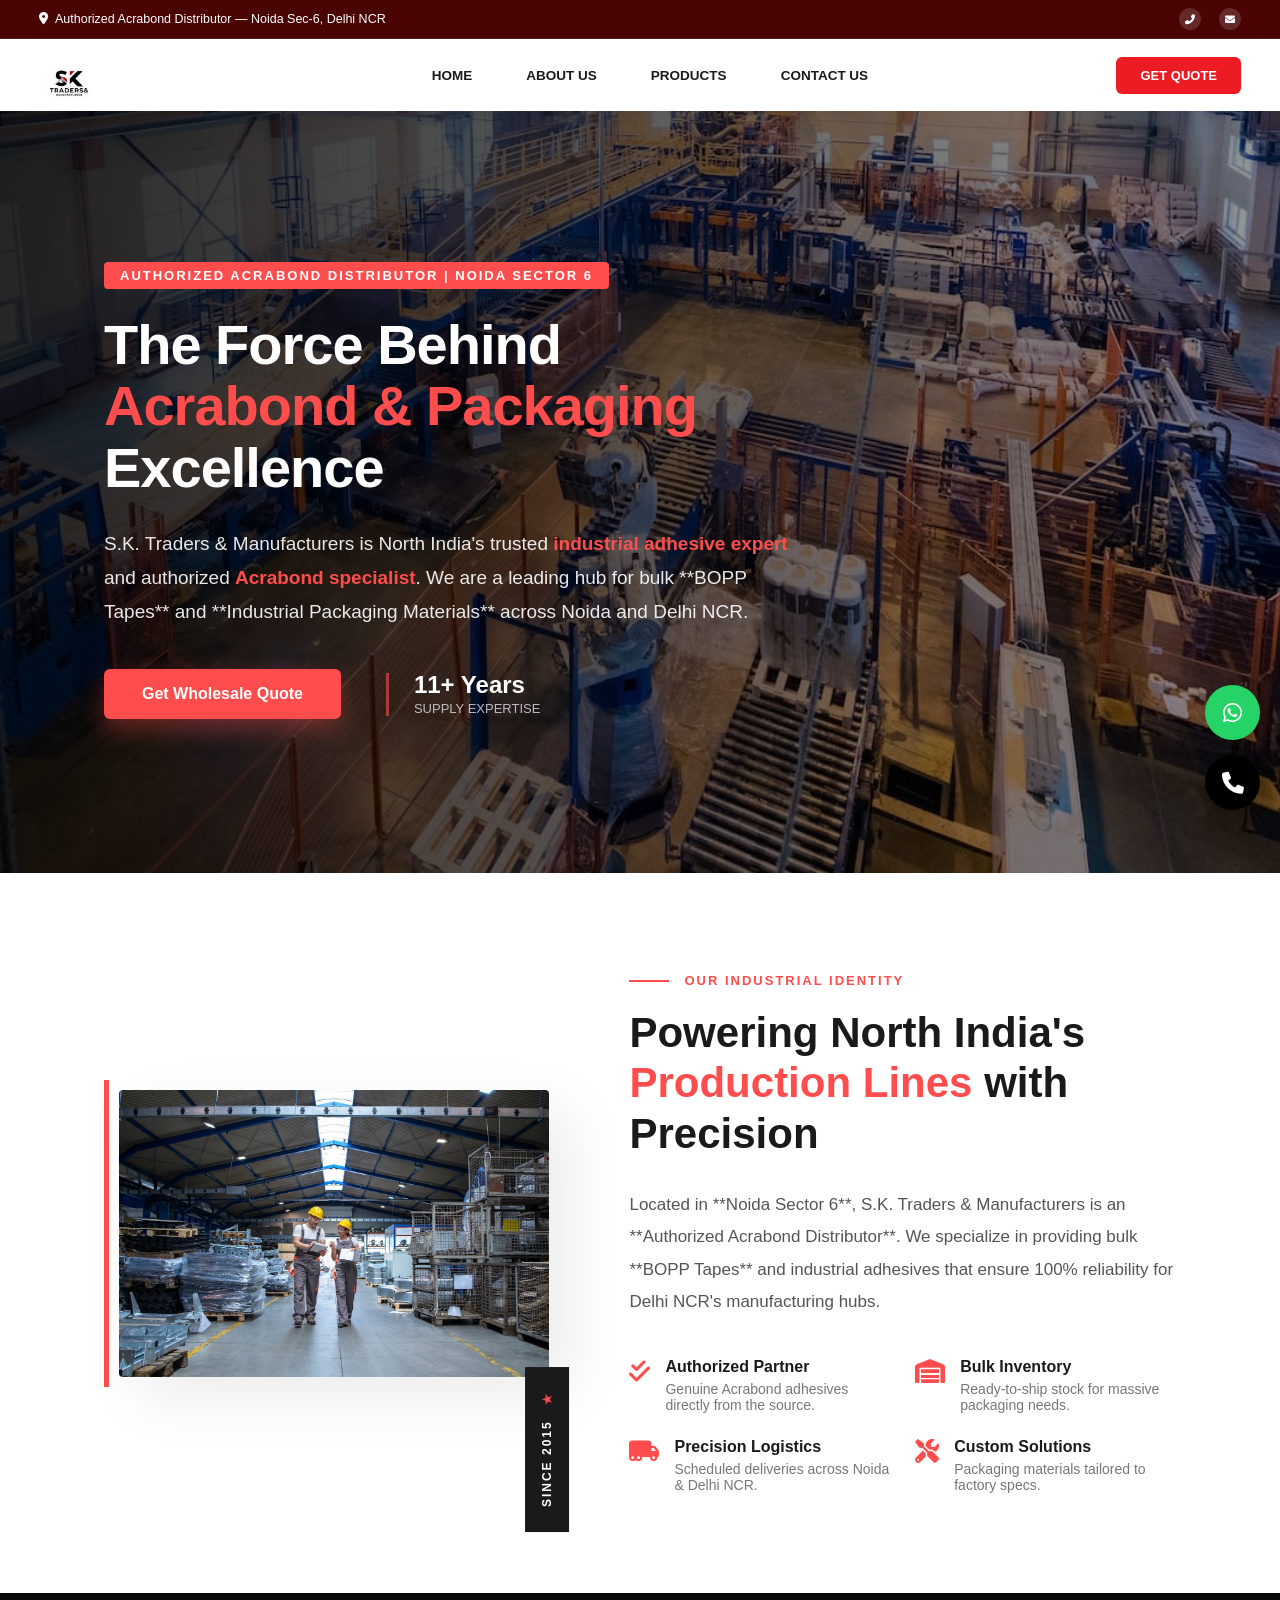
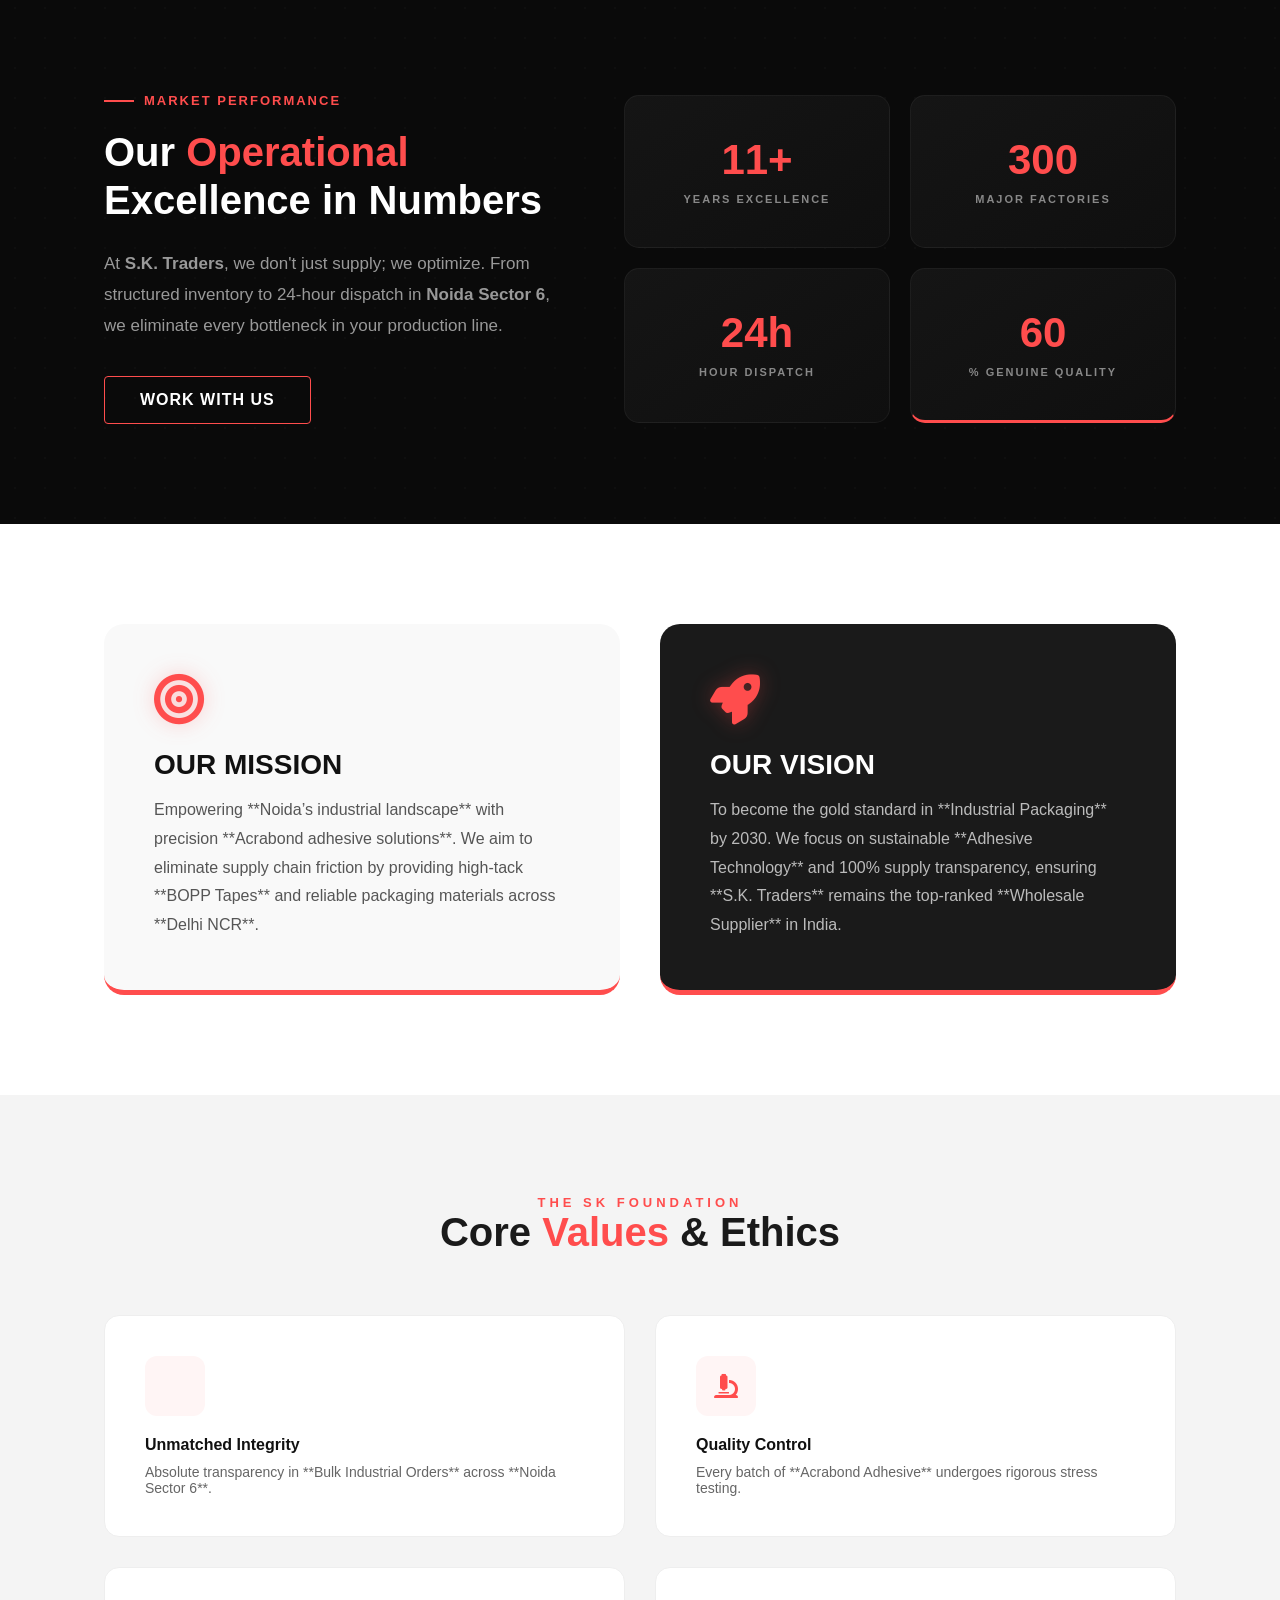
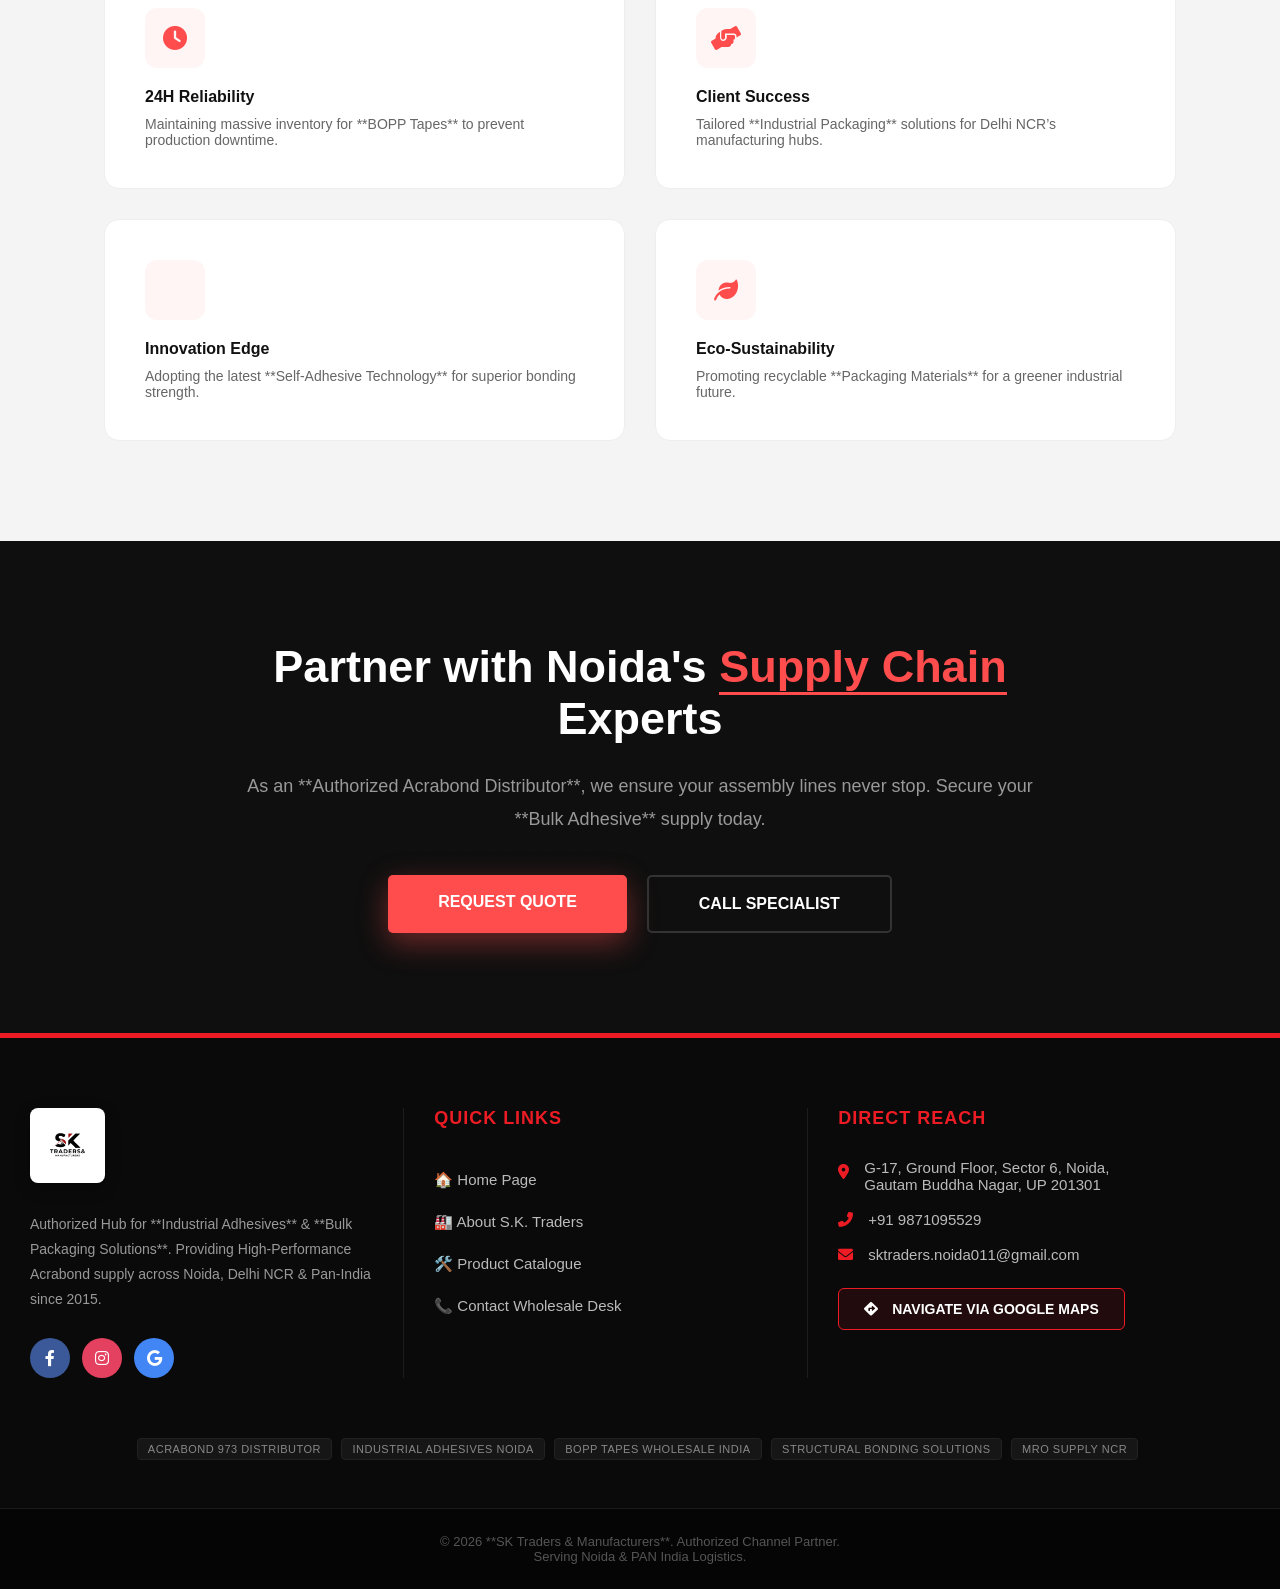
==== commit ad964996: "Update about.html" ====
--- a/about.html
+++ b/about.html
@@ -439,144 +439,128 @@
 </script>
 
    <!-- Mission, Vision & Values Section -->
-<section id="sk-strategic-pillars" style="padding: 100px 0; background: #fdfdfd; background-image: radial-gradient(#e5e5e5 0.5px, transparent 0.5px); background-size: 30px 30px; font-family: 'Poppins', sans-serif; overflow: hidden;">
+<section id="sk-mission-vision" style="padding: 100px 0; background: #ffffff; font-family: 'Poppins', sans-serif; overflow: hidden;">
+    <div style="max-width: 1200px; margin: 0 auto; padding: 0 5%; display: flex; flex-wrap: wrap; gap: 40px;">
+        
+        <style>
+            .reveal-card { opacity: 0; transform: perspective(1000px) rotateY(-20px); transition: all 1.2s cubic-bezier(0.2, 1, 0.3, 1); flex: 1; min-width: 300px; padding: 50px; border-radius: 20px; position: relative; }
+            .reveal-card.active { opacity: 1; transform: perspective(1000px) rotateY(0deg); }
+            .mission-bg { background: #f9f9f9; border-bottom: 5px solid #ff4d4d; }
+            .vision-bg { background: #1a1a1a; color: #fff; border-bottom: 5px solid #ff4d4d; }
+            .glow-icon { font-size: 50px; color: #ff4d4d; margin-bottom: 25px; filter: drop-shadow(0 0 10px rgba(255,77,77,0.3)); }
+        </style>
+
+        <div class="reveal-card mission-bg" id="mission-card">
+            <i class="fas fa-bullseye glow-icon"></i>
+            <h3 style="font-size: 28px; font-weight: 900; margin-bottom: 15px; text-transform: uppercase;">Our Mission</h3>
+            <p style="color: #555; line-height: 1.8; font-size: 16px;">
+                Empowering **Noida’s industrial landscape** with precision **Acrabond adhesive solutions**. We aim to eliminate supply chain friction by providing high-tack **BOPP Tapes** and reliable packaging materials across **Delhi NCR**.
+            </p>
+        </div>
+
+        <div class="reveal-card vision-bg" id="vision-card" style="transition-delay: 0.3s;">
+            <i class="fas fa-rocket glow-icon"></i>
+            <h3 style="font-size: 28px; font-weight: 900; margin-bottom: 15px; text-transform: uppercase;">Our Vision</h3>
+            <p style="color: #bbb; line-height: 1.8; font-size: 16px;">
+                To become the gold standard in **Industrial Packaging** by 2030. We focus on sustainable **Adhesive Technology** and 100% supply transparency, ensuring **S.K. Traders** remains the top-ranked **Wholesale Supplier** in India.
+            </p>
+        </div>
+    </div>
+</section>
+
+<section id="sk-values-stack" style="padding: 100px 0; background: #f4f4f4; font-family: 'Poppins', sans-serif;">
+    <div style="max-width: 1200px; margin: 0 auto; padding: 0 5%;">
+        <div style="text-align: center; margin-bottom: 60px;">
+            <h4 style="color: #ff4d4d; font-weight: 800; letter-spacing: 4px; text-transform: uppercase; font-size: 13px;">The SK Foundation</h4>
+            <h2 style="font-size: 40px; font-weight: 900; color: #1a1a1a;">Core <span style="color: #ff4d4d;">Values</span> & Ethics</h2>
+        </div>
+
+        <div style="display: grid; grid-template-columns: repeat(auto-fit, minmax(350px, 1fr)); gap: 30px;">
+            <style>
+                .stack-card {
+                    background: #fff; padding: 40px; border-radius: 15px; border: 1px solid #eee;
+                    position: relative; overflow: hidden; transition: 0.5s; cursor: pointer;
+                }
+                /* The Laser Scan Effect */
+                .stack-card::after {
+                    content: ""; position: absolute; top: -100%; left: 0; width: 100%; height: 5px;
+                    background: #ff4d4d; box-shadow: 0 0 15px #ff4d4d; opacity: 0; transition: none;
+                }
+                .stack-card:hover::after {
+                    animation: laserScan 1.5s linear infinite; opacity: 1;
+                }
+                @keyframes laserScan {
+                    0% { top: -10%; }
+                    100% { top: 110%; }
+                }
+                .stack-card:hover { transform: translateY(-10px); border-color: #ff4d4d; box-shadow: 0 20px 40px rgba(0,0,0,0.05); }
+                .v-icon { background: #fff5f5; width: 60px; height: 60px; border-radius: 12px; display: flex; align-items: center; justify-content: center; margin-bottom: 20px; color: #ff4d4d; font-size: 24px; }
+            </style>
+
+            <div class="stack-card">
+                <div class="v-icon"><i class="fas fa-shield-check"></i></div>
+                <h4 style="font-weight: 800; margin-bottom: 10px;">Unmatched Integrity</h4>
+                <p style="font-size: 14px; color: #666;">Absolute transparency in **Bulk Industrial Orders** across **Noida Sector 6**.</p>
+            </div>
+            <div class="stack-card">
+                <div class="v-icon"><i class="fas fa-microscope"></i></div>
+                <h4 style="font-weight: 800; margin-bottom: 10px;">Quality Control</h4>
+                <p style="font-size: 14px; color: #666;">Every batch of **Acrabond Adhesive** undergoes rigorous stress testing.</p>
+            </div>
+            <div class="stack-card">
+                <div class="v-icon"><i class="fas fa-clock"></i></div>
+                <h4 style="font-weight: 800; margin-bottom: 10px;">24H Reliability</h4>
+                <p style="font-size: 14px; color: #666;">Maintaining massive inventory for **BOPP Tapes** to prevent production downtime.</p>
+            </div>
+            <div class="stack-card">
+                <div class="v-icon"><i class="fas fa-handshake-angle"></i></div>
+                <h4 style="font-weight: 800; margin-bottom: 10px;">Client Success</h4>
+                <p style="font-size: 14px; color: #666;">Tailored **Industrial Packaging** solutions for Delhi NCR’s manufacturing hubs.</p>
+            </div>
+            <div class="stack-card">
+                <div class="v-icon"><i class="fas fa-lightbulb-on"></i></div>
+                <h4 style="font-weight: 800; margin-bottom: 10px;">Innovation Edge</h4>
+                <p style="font-size: 14px; color: #666;">Adopting the latest **Self-Adhesive Technology** for superior bonding strength.</p>
+            </div>
+            <div class="stack-card">
+                <div class="v-icon"><i class="fas fa-leaf"></i></div>
+                <h4 style="font-weight: 800; margin-bottom: 10px;">Eco-Sustainability</h4>
+                <p style="font-size: 14px; color: #666;">Promoting recyclable **Packaging Materials** for a greener industrial future.</p>
+            </div>
+        </div>
+    </div>
+</section>
+
+<section id="sk-final-cta" style="padding: 100px 0; background: #0f0f0f; text-align: center; position: relative; overflow: hidden; font-family: 'Poppins', sans-serif;">
+    <div style="position: absolute; top: 0; left: 0; width: 100%; height: 100%; background: radial-gradient(circle, #1a1a1a 10%, transparent 10%); background-size: 20px 20px; opacity: 0.2;"></div>
     
-    <div style="max-width: 1200px; margin: 0 auto; padding: 0 5%;">
-        
-        <div style="display: flex; flex-wrap: wrap; gap: 30px; margin-bottom: 90px;">
-            
-            <style>
-                @keyframes fadeInUp {
-                    from { opacity: 0; transform: translateY(30px); }
-                    to { opacity: 1; transform: translateY(0); }
-                }
-                .animate-pillar {
-                    animation: fadeInUp 0.8s ease-out forwards;
-                }
-                .pillar-card {
-                    flex: 1; 
-                    min-width: 320px; 
-                    padding: 60px 45px; 
-                    border-radius: 25px; 
-                    transition: 0.4s cubic-bezier(0.175, 0.885, 0.32, 1.275);
-                    position: relative;
-                }
-                /* Mission: Clean Light Gradient */
-                .mission-box {
-                    background: linear-gradient(135deg, #ffffff 0%, #fffafa 100%);
-                    border-left: 10px solid #ff4d4d;
-                    box-shadow: 0 25px 50px rgba(0,0,0,0.06);
-                }
-                /* Vision: Bold Dark Impact */
-                .vision-box {
-                    background: #1a1a1a;
-                    border-left: 10px solid #ff4d4d;
-                    color: #fff;
-                    box-shadow: 0 30px 60px rgba(0,0,0,0.25);
-                }
-                .pillar-card:hover {
-                    transform: scale(1.02);
-                }
-                .pillar-icon {
-                    font-size: 45px; 
-                    color: #ff4d4d; 
-                    margin-bottom: 25px; 
-                    display: block;
-                }
-            </style>
-
-            <div class="pillar-card mission-box animate-pillar">
-                <i class="fas fa-crosshairs pillar-icon"></i>
-                <h3 style="font-size: 30px; font-weight: 900; color: #1a1a1a; margin-bottom: 20px; text-transform: uppercase; letter-spacing: -0.5px;">Our Mission</h3>
-                <p style="color: #444; line-height: 1.8; font-size: 17px; margin: 0;">
-                    To empower Noida’s manufacturing landscape with precision-engineered <strong>Acrabond solutions</strong> and uninterrupted supply chains that drive industrial growth across Delhi NCR.
-                </p>
-            </div>
-
-            <div class="pillar-card vision-box animate-pillar" style="animation-delay: 0.2s;">
-                <i class="fas fa-rocket pillar-icon"></i>
-                <h3 style="font-size: 30px; font-weight: 900; margin-bottom: 20px; text-transform: uppercase; letter-spacing: -0.5px;">Our Vision</h3>
-                <p style="color: #ccc; line-height: 1.8; font-size: 17px; margin: 0;">
-                    Setting the gold standard in <strong>industrial adhesives and packaging</strong> by 2030 through sustainable innovation, technical expertise, and 100% supply transparency.
-                </p>
-            </div>
-        </div>
-
-        <div style="text-align: center; margin-bottom: 60px;">
-            <h4 style="color: #ff4d4d; text-transform: uppercase; font-weight: 700; letter-spacing: 3px; font-size: 14px; margin-bottom: 10px;">The SK Foundation</h4>
-            <h2 style="font-size: clamp(30px, 5vw, 42px); font-weight: 900; color: #1a1a1a;">Our Core <span style="color: #ff4d4d;">Values</span></h2>
-            <div style="width: 60px; height: 4px; background: #ff4d4d; margin: 20px auto;"></div>
-        </div>
-
-        <div style="display: grid; grid-template-columns: repeat(auto-fit, minmax(260px, 1fr)); gap: 25px;">
-            
-            <style>
-                .value-card-bold {
-                    background: #fff;
-                    padding: 45px 30px;
-                    border-radius: 15px;
-                    border: 1px solid #eee;
-                    transition: 0.3s ease-in-out;
-                    text-align: left;
-                    box-shadow: 0 10px 20px rgba(0,0,0,0.02);
-                }
-                .value-card-bold:hover {
-                    border-color: #ff4d4d;
-                    transform: translateY(-10px);
-                    box-shadow: 0 20px 40px rgba(255, 77, 77, 0.12);
-                }
-                .value-card-bold i {
-                    font-size: 35px;
-                    color: #ff4d4d;
-                    margin-bottom: 20px;
-                    display: block;
-                }
-                .value-card-bold h4 {
-                    font-size: 20px;
-                    font-weight: 800;
-                    color: #1a1a1a;
-                    margin-bottom: 15px;
-                }
-            </style>
-
-            <div class="value-card-bold"><i class="fas fa-shield-alt"></i><h4>Integrity</h4><p style="font-size: 14px; color: #666; line-height: 1.6;">Zero-compromise transparency in every bulk order and Noida-based supply commitment.</p></div>
-            
-            <div class="value-card-bold"><i class="fas fa-gem"></i><h4>Quality Control</h4><p style="font-size: 14px; color: #666; line-height: 1.6;">Every batch of industrial tape and adhesive undergoes rigorous performance testing.</p></div>
-            
-            <div class="value-card-bold"><i class="fas fa-truck-loading"></i><h4>Reliability</h4><p style="font-size: 14px; color: #666; line-height: 1.6;">Maintaining consistent inventory for Sector 6 hubs to prevent any production downtime.</p></div>
-            
-            <div class="value-card-bold"><i class="fas fa-users-cog"></i><h4>Client Success</h4><p style="font-size: 14px; color: #666; line-height: 1.6;">Tailored technical support to find the exact bonding solution for your facility.</p></div>
+    <div style="max-width: 800px; margin: 0 auto; position: relative; z-index: 5;">
+        <h2 style="font-size: clamp(30px, 5vw, 45px); color: #fff; font-weight: 900; margin-bottom: 25px;">
+            Partner with Noida's <span style="color: #ff4d4d; border-bottom: 3px solid #ff4d4d;">Supply Chain</span> Experts
+        </h2>
+        <p style="color: #999; font-size: 18px; margin-bottom: 40px; line-height: 1.8;">
+            As an **Authorized Acrabond Distributor**, we ensure your assembly lines never stop. Secure your **Bulk Adhesive** supply today.
+        </p>
+
+        <div style="display: flex; flex-wrap: wrap; justify-content: center; gap: 20px;">
+            <a href="contact.html" style="background: #ff4d4d; color: #fff; padding: 18px 50px; text-decoration: none; font-weight: 800; border-radius: 5px; box-shadow: 0 10px 30px rgba(255,77,77,0.4); transition: 0.3s;" onmouseover="this.style.transform='scale(1.05)'" onmouseout="this.style.transform='scale(1)'">REQUEST QUOTE</a>
+            <a href="tel:+919871095529" style="background: transparent; border: 2px solid #333; color: #fff; padding: 18px 50px; text-decoration: none; font-weight: 800; border-radius: 5px; transition: 0.3s;" onmouseover="this.style.borderColor='#ff4d4d'; this.style.color='#ff4d4d'" onmouseout="this.style.borderColor='#333'; this.style.color='#fff'">CALL SPECIALIST</a>
         </div>
     </div>
 </section>
-  
-  <section style="padding: 80px 0; background: #1a1a1a; text-align: center; position: relative; overflow: hidden; font-family: 'Poppins', sans-serif;">
-    
-    <div style="position: absolute; top: 0; left: 0; width: 100%; height: 100%; opacity: 0.03; background-image: url('https://www.transparenttextures.com/patterns/carbon-fibre.png'); pointer-events: none;"></div>
-
-    <div style="max-width: 900px; margin: 0 auto; padding: 0 5%; position: relative; z-index: 2;">
-        <h2 style="font-size: clamp(28px, 4.5vw, 42px); color: #fff; font-weight: 800; margin-bottom: 20px; line-height: 1.2;">
-            Partner with Noida's <span style="color: #ff4d4d;">Supply Chain Experts</span>
-        </h2>
-        <p style="color: #bbb; font-size: 18px; margin-bottom: 40px; line-height: 1.7;">
-            Whether you need bulk industrial tapes or specialized Acrabond adhesives, we ensure your production never stops. Let’s build a reliable supply chain together.
-        </p>
-
-        <div style="display: flex; flex-wrap: wrap; gap: 20px; justify-content: center;">
-            <a href="contact.html" style="background: #ff4d4d; color: #fff; padding: 18px 45px; border-radius: 8px; text-decoration: none; font-weight: 700; font-size: 16px; transition: 0.3s; box-shadow: 0 10px 25px rgba(255,77,77,0.3);"
-               onmouseover="this.style.transform='translateY(-5px)'; this.style.backgroundColor='#d43d3d';"
-               onmouseout="this.style.transform='translateY(0)'; this.style.backgroundColor='#ff4d4d';">
-                Request a Quote
-            </a>
-            
-            <a href="https://wa.me/919871095529" style="background: transparent; border: 2px solid rgba(255,255,255,0.2); color: #fff; padding: 16px 45px; border-radius: 8px; text-decoration: none; font-weight: 700; font-size: 16px; transition: 0.3s;"
-               onmouseover="this.style.borderColor='#ff4d4d'; this.style.color='#ff4d4d';"
-               onmouseout="this.style.borderColor='rgba(255,255,255,0.2)'; this.style.color='#fff';">
-                Chat with Specialist
-            </a>
-        </div>
-    </div>
-</section>
+
+<script>
+    const observerOptions = { threshold: 0.2 };
+    const scrollObserver = new IntersectionObserver((entries) => {
+        entries.forEach(entry => {
+            if (entry.isIntersecting) {
+                entry.target.classList.add('active');
+            }
+        });
+    }, observerOptions);
+
+    document.querySelectorAll('.reveal-card').forEach(card => scrollObserver.observe(card));
+</script>
 
   </main>
 
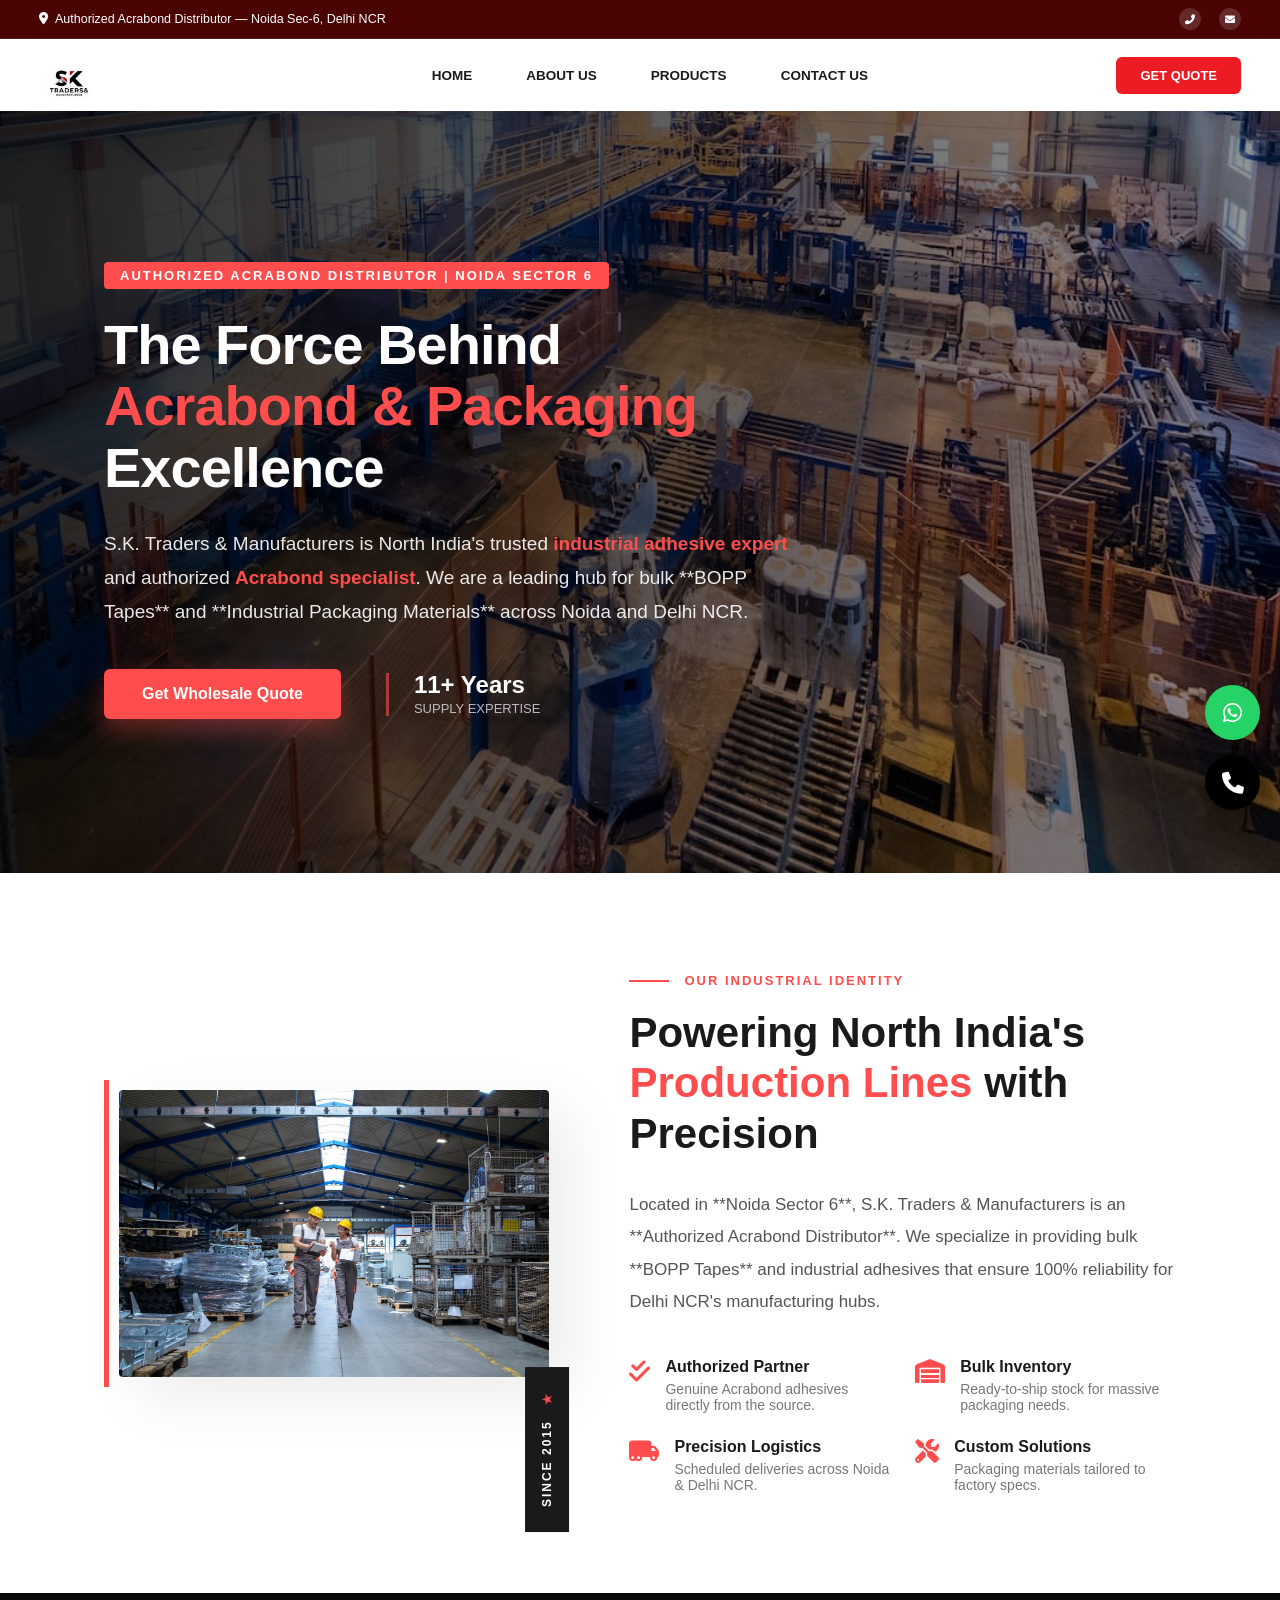
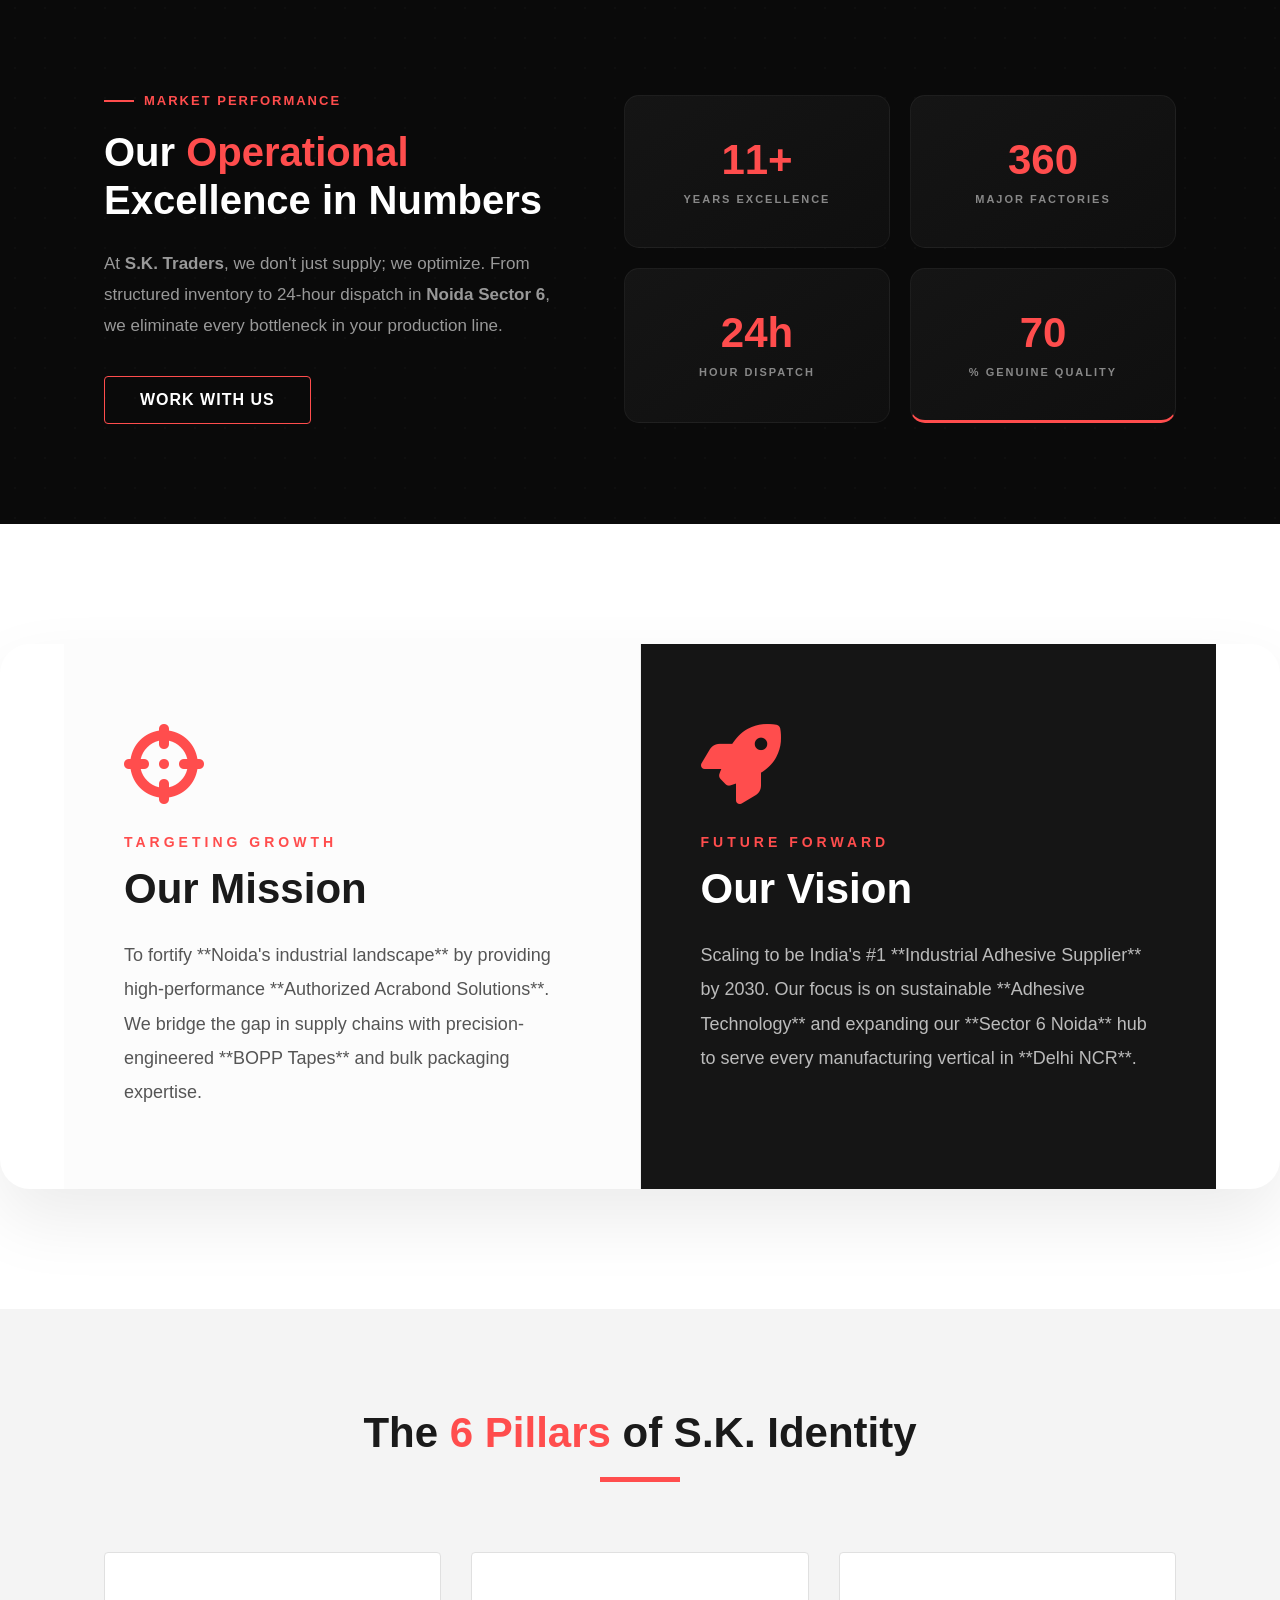
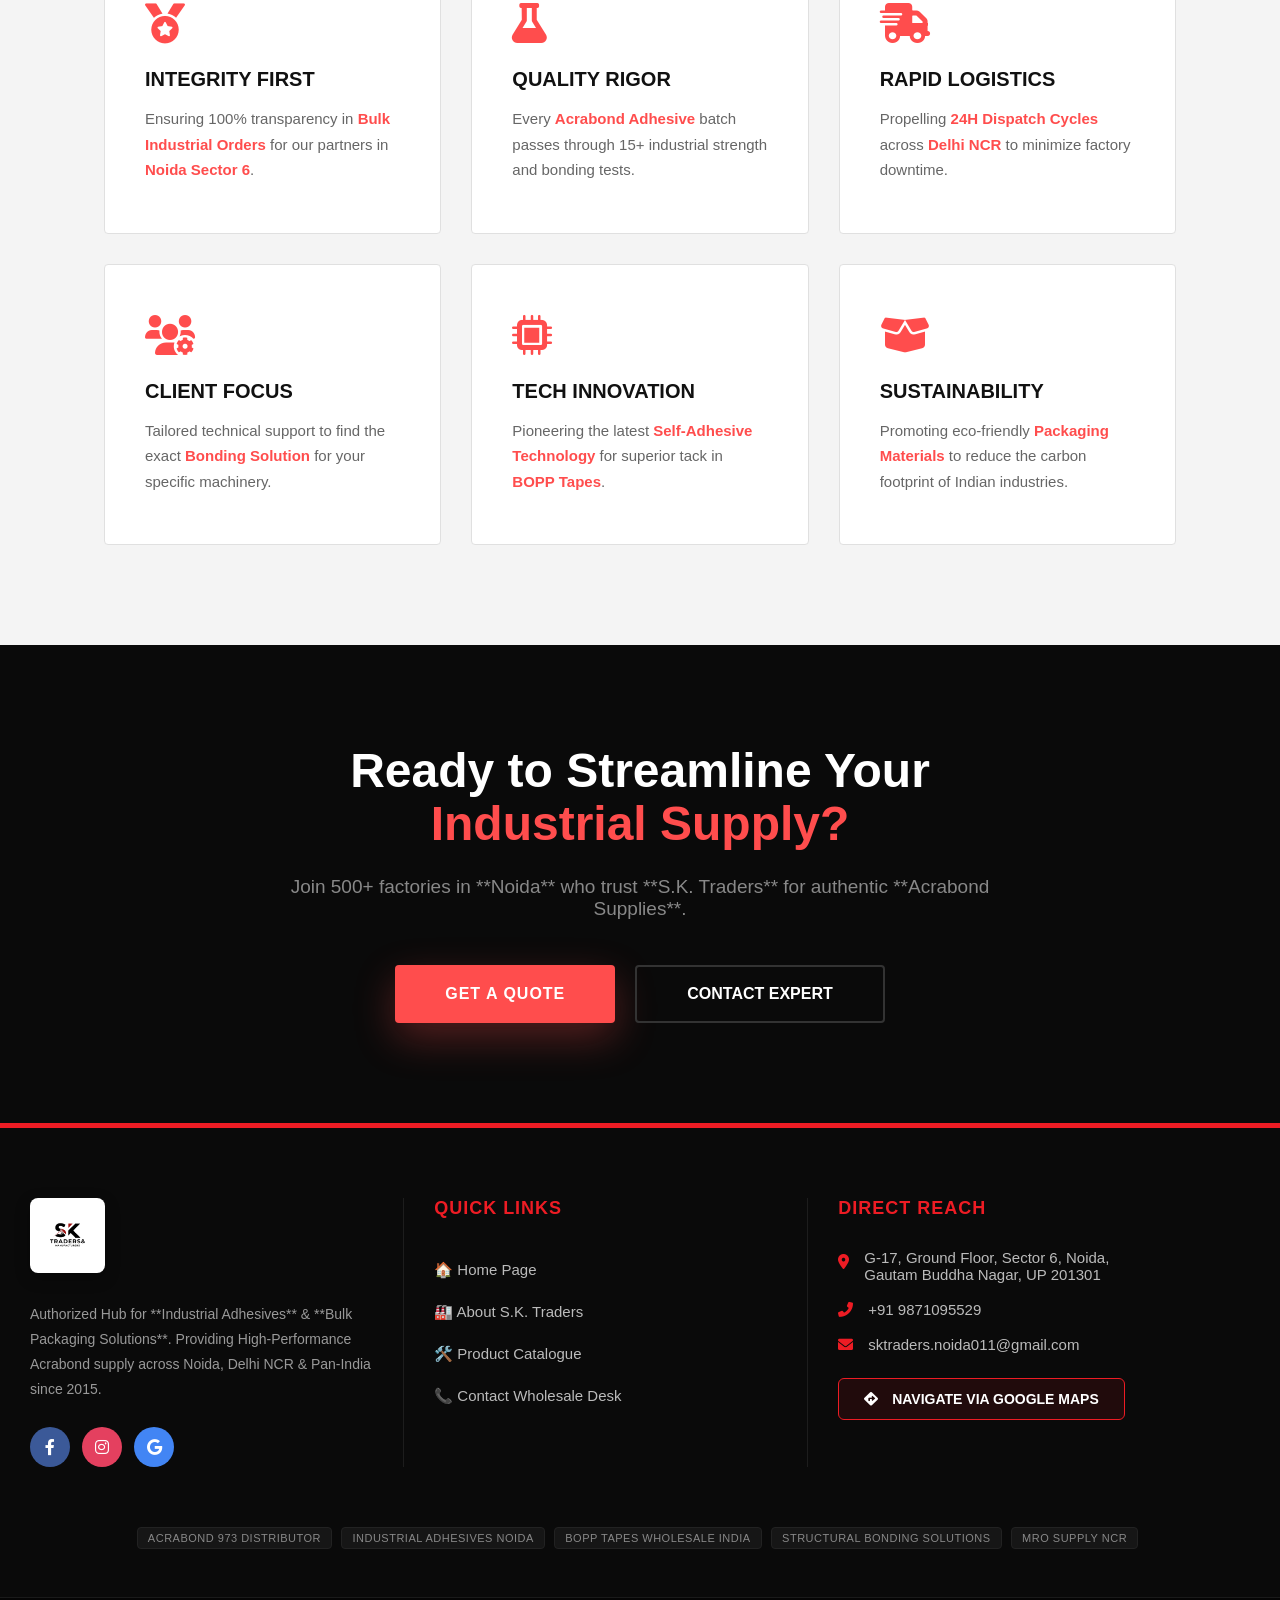
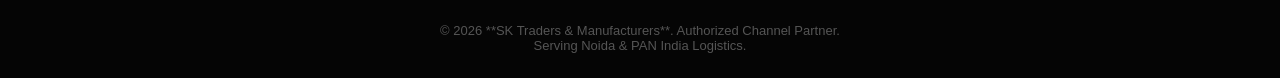
==== commit 9efe3ac2: "Update about.html" ====
--- a/about.html
+++ b/about.html
@@ -439,127 +439,135 @@
 </script>
 
    <!-- Mission, Vision & Values Section -->
-<section id="sk-mission-vision" style="padding: 100px 0; background: #ffffff; font-family: 'Poppins', sans-serif; overflow: hidden;">
-    <div style="max-width: 1200px; margin: 0 auto; padding: 0 5%; display: flex; flex-wrap: wrap; gap: 40px;">
+<section id="sk-mission-vision" style="padding: 120px 0; background: #ffffff; font-family: 'Poppins', sans-serif; overflow: hidden;">
+    <div style="max-width: 1300px; margin: 0 auto; padding: 0 5%; display: flex; flex-wrap: wrap; gap: 0; border-radius: 30px; overflow: hidden; box-shadow: 0 30px 70px rgba(0,0,0,0.08);">
         
         <style>
-            .reveal-card { opacity: 0; transform: perspective(1000px) rotateY(-20px); transition: all 1.2s cubic-bezier(0.2, 1, 0.3, 1); flex: 1; min-width: 300px; padding: 50px; border-radius: 20px; position: relative; }
-            .reveal-card.active { opacity: 1; transform: perspective(1000px) rotateY(0deg); }
-            .mission-bg { background: #f9f9f9; border-bottom: 5px solid #ff4d4d; }
-            .vision-bg { background: #1a1a1a; color: #fff; border-bottom: 5px solid #ff4d4d; }
-            .glow-icon { font-size: 50px; color: #ff4d4d; margin-bottom: 25px; filter: drop-shadow(0 0 10px rgba(255,77,77,0.3)); }
+            .split-card { flex: 1; min-width: 350px; padding: 80px 60px; position: relative; opacity: 0; transition: all 1.5s cubic-bezier(0.19, 1, 0.22, 1); }
+            .mission-side { background: #fcfcfc; transform: translateX(-100px); border-right: 1px solid #eee; }
+            .vision-side { background: #151515; color: #fff; transform: translateX(100px); }
+            
+            .split-card.active { opacity: 1; transform: translateX(0); }
+            
+            .big-icon { font-size: 80px; color: #ff4d4d; margin-bottom: 30px; display: block; transition: 0.5s; }
+            .split-card:hover .big-icon { transform: scale(1.1) rotate(5deg); filter: drop-shadow(0 0 15px rgba(255,77,77,0.5)); }
+            
+            @media (max-width: 768px) { .split-card { padding: 50px 30px; } }
         </style>
 
-        <div class="reveal-card mission-bg" id="mission-card">
-            <i class="fas fa-bullseye glow-icon"></i>
-            <h3 style="font-size: 28px; font-weight: 900; margin-bottom: 15px; text-transform: uppercase;">Our Mission</h3>
-            <p style="color: #555; line-height: 1.8; font-size: 16px;">
-                Empowering **Noida’s industrial landscape** with precision **Acrabond adhesive solutions**. We aim to eliminate supply chain friction by providing high-tack **BOPP Tapes** and reliable packaging materials across **Delhi NCR**.
+        <div class="split-card mission-side" id="mission-trigger">
+            <i class="fas fa-crosshairs big-icon"></i>
+            <h4 style="color: #ff4d4d; text-transform: uppercase; letter-spacing: 4px; font-weight: 800; font-size: 14px; margin-bottom: 15px;">Targeting Growth</h4>
+            <h2 style="font-size: 42px; font-weight: 900; color: #1a1a1a; margin-bottom: 25px;">Our Mission</h2>
+            <p style="color: #555; font-size: 18px; line-height: 1.9;">
+                To fortify **Noida's industrial landscape** by providing high-performance **Authorized Acrabond Solutions**. We bridge the gap in supply chains with precision-engineered **BOPP Tapes** and bulk packaging expertise.
             </p>
         </div>
 
-        <div class="reveal-card vision-bg" id="vision-card" style="transition-delay: 0.3s;">
-            <i class="fas fa-rocket glow-icon"></i>
-            <h3 style="font-size: 28px; font-weight: 900; margin-bottom: 15px; text-transform: uppercase;">Our Vision</h3>
-            <p style="color: #bbb; line-height: 1.8; font-size: 16px;">
-                To become the gold standard in **Industrial Packaging** by 2030. We focus on sustainable **Adhesive Technology** and 100% supply transparency, ensuring **S.K. Traders** remains the top-ranked **Wholesale Supplier** in India.
+        <div class="split-card vision-side" id="vision-trigger">
+            <i class="fas fa-rocket big-icon"></i>
+            <h4 style="color: #ff4d4d; text-transform: uppercase; letter-spacing: 4px; font-weight: 800; font-size: 14px; margin-bottom: 15px;">Future Forward</h4>
+            <h2 style="font-size: 42px; font-weight: 900; color: #fff; margin-bottom: 25px;">Our Vision</h2>
+            <p style="color: #bbb; font-size: 18px; line-height: 1.9;">
+                Scaling to be India's #1 **Industrial Adhesive Supplier** by 2030. Our focus is on sustainable **Adhesive Technology** and expanding our **Sector 6 Noida** hub to serve every manufacturing vertical in **Delhi NCR**.
             </p>
         </div>
     </div>
 </section>
 
-<section id="sk-values-stack" style="padding: 100px 0; background: #f4f4f4; font-family: 'Poppins', sans-serif;">
+<section id="sk-values-new" style="padding: 100px 0; background: #f4f4f4; font-family: 'Poppins', sans-serif;">
     <div style="max-width: 1200px; margin: 0 auto; padding: 0 5%;">
-        <div style="text-align: center; margin-bottom: 60px;">
-            <h4 style="color: #ff4d4d; font-weight: 800; letter-spacing: 4px; text-transform: uppercase; font-size: 13px;">The SK Foundation</h4>
-            <h2 style="font-size: 40px; font-weight: 900; color: #1a1a1a;">Core <span style="color: #ff4d4d;">Values</span> & Ethics</h2>
-        </div>
-
-        <div style="display: grid; grid-template-columns: repeat(auto-fit, minmax(350px, 1fr)); gap: 30px;">
+        <div style="text-align: center; margin-bottom: 70px;">
+            <h2 style="font-size: 42px; font-weight: 900; color: #1a1a1a;">The <span style="color: #ff4d4d;">6 Pillars</span> of S.K. Identity</h2>
+            <div style="width: 80px; height: 5px; background: #ff4d4d; margin: 20px auto;"></div>
+        </div>
+
+        <div style="display: grid; grid-template-columns: repeat(auto-fit, minmax(320px, 1fr)); gap: 30px;">
             <style>
-                .stack-card {
-                    background: #fff; padding: 40px; border-radius: 15px; border: 1px solid #eee;
-                    position: relative; overflow: hidden; transition: 0.5s; cursor: pointer;
-                }
-                /* The Laser Scan Effect */
-                .stack-card::after {
-                    content: ""; position: absolute; top: -100%; left: 0; width: 100%; height: 5px;
-                    background: #ff4d4d; box-shadow: 0 0 15px #ff4d4d; opacity: 0; transition: none;
-                }
-                .stack-card:hover::after {
-                    animation: laserScan 1.5s linear infinite; opacity: 1;
-                }
-                @keyframes laserScan {
-                    0% { top: -10%; }
-                    100% { top: 110%; }
-                }
-                .stack-card:hover { transform: translateY(-10px); border-color: #ff4d4d; box-shadow: 0 20px 40px rgba(0,0,0,0.05); }
-                .v-icon { background: #fff5f5; width: 60px; height: 60px; border-radius: 12px; display: flex; align-items: center; justify-content: center; margin-bottom: 20px; color: #ff4d4d; font-size: 24px; }
+                .value-box {
+                    background: #fff; padding: 50px 40px; border-radius: 4px; position: relative;
+                    transition: 0.4s; cursor: pointer; border: 1px solid #e0e0e0; overflow: hidden;
+                }
+                /* Border Trace Animation on Hover */
+                .value-box::before, .value-box::after {
+                    content: ''; position: absolute; background: #ff4d4d; transition: all 0.5s; z-index: 5;
+                }
+                /* Top & Bottom Lines */
+                .value-box::before { width: 0; height: 3px; top: 0; left: 0; }
+                .value-box:hover::before { width: 100%; }
+                /* Right & Left Lines */
+                .value-box::after { width: 3px; height: 0; bottom: 0; right: 0; }
+                .value-box:hover::after { height: 100%; }
+
+                .value-box:hover { transform: translateY(-10px); box-shadow: 0 20px 40px rgba(0,0,0,0.1); }
+                .value-box i { font-size: 40px; color: #ff4d4d; margin-bottom: 25px; display: block; }
+                .value-box h4 { font-size: 20px; font-weight: 800; color: #111; margin-bottom: 15px; text-transform: uppercase; }
+                .value-box p { font-size: 15px; color: #666; line-height: 1.7; }
+                .kw-red { color: #ff4d4d; font-weight: 700; }
             </style>
 
-            <div class="stack-card">
-                <div class="v-icon"><i class="fas fa-shield-check"></i></div>
-                <h4 style="font-weight: 800; margin-bottom: 10px;">Unmatched Integrity</h4>
-                <p style="font-size: 14px; color: #666;">Absolute transparency in **Bulk Industrial Orders** across **Noida Sector 6**.</p>
-            </div>
-            <div class="stack-card">
-                <div class="v-icon"><i class="fas fa-microscope"></i></div>
-                <h4 style="font-weight: 800; margin-bottom: 10px;">Quality Control</h4>
-                <p style="font-size: 14px; color: #666;">Every batch of **Acrabond Adhesive** undergoes rigorous stress testing.</p>
-            </div>
-            <div class="stack-card">
-                <div class="v-icon"><i class="fas fa-clock"></i></div>
-                <h4 style="font-weight: 800; margin-bottom: 10px;">24H Reliability</h4>
-                <p style="font-size: 14px; color: #666;">Maintaining massive inventory for **BOPP Tapes** to prevent production downtime.</p>
-            </div>
-            <div class="stack-card">
-                <div class="v-icon"><i class="fas fa-handshake-angle"></i></div>
-                <h4 style="font-weight: 800; margin-bottom: 10px;">Client Success</h4>
-                <p style="font-size: 14px; color: #666;">Tailored **Industrial Packaging** solutions for Delhi NCR’s manufacturing hubs.</p>
-            </div>
-            <div class="stack-card">
-                <div class="v-icon"><i class="fas fa-lightbulb-on"></i></div>
-                <h4 style="font-weight: 800; margin-bottom: 10px;">Innovation Edge</h4>
-                <p style="font-size: 14px; color: #666;">Adopting the latest **Self-Adhesive Technology** for superior bonding strength.</p>
-            </div>
-            <div class="stack-card">
-                <div class="v-icon"><i class="fas fa-leaf"></i></div>
-                <h4 style="font-weight: 800; margin-bottom: 10px;">Eco-Sustainability</h4>
-                <p style="font-size: 14px; color: #666;">Promoting recyclable **Packaging Materials** for a greener industrial future.</p>
+            <div class="value-box">
+                <i class="fas fa-medal"></i>
+                <h4>Integrity First</h4>
+                <p>Ensuring 100% transparency in <span class="kw-red">Bulk Industrial Orders</span> for our partners in <span class="kw-red">Noida Sector 6</span>.</p>
+            </div>
+            <div class="value-box">
+                <i class="fas fa-flask"></i>
+                <h4>Quality Rigor</h4>
+                <p>Every <span class="kw-red">Acrabond Adhesive</span> batch passes through 15+ industrial strength and bonding tests.</p>
+            </div>
+            <div class="value-box">
+                <i class="fas fa-truck-fast"></i>
+                <h4>Rapid Logistics</h4>
+                <p>Propelling <span class="kw-red">24H Dispatch Cycles</span> across <span class="kw-red">Delhi NCR</span> to minimize factory downtime.</p>
+            </div>
+            <div class="value-box">
+                <i class="fas fa-users-gear"></i>
+                <h4>Client Focus</h4>
+                <p>Tailored technical support to find the exact <span class="kw-red">Bonding Solution</span> for your specific machinery.</p>
+            </div>
+            <div class="value-box">
+                <i class="fas fa-microchip"></i>
+                <h4>Tech Innovation</h4>
+                <p>Pioneering the latest <span class="kw-red">Self-Adhesive Technology</span> for superior tack in <span class="kw-red">BOPP Tapes</span>.</p>
+            </div>
+            <div class="value-box">
+                <i class="fas fa-box-open"></i>
+                <h4>Sustainability</h4>
+                <p>Promoting eco-friendly <span class="kw-red">Packaging Materials</span> to reduce the carbon footprint of Indian industries.</p>
             </div>
         </div>
     </div>
 </section>
 
-<section id="sk-final-cta" style="padding: 100px 0; background: #0f0f0f; text-align: center; position: relative; overflow: hidden; font-family: 'Poppins', sans-serif;">
-    <div style="position: absolute; top: 0; left: 0; width: 100%; height: 100%; background: radial-gradient(circle, #1a1a1a 10%, transparent 10%); background-size: 20px 20px; opacity: 0.2;"></div>
+<section id="sk-cta-final" style="padding: 100px 0; background: #0a0a0a; position: relative; overflow: hidden; text-align: center; font-family: 'Poppins', sans-serif;">
+    <div style="position: absolute; top: 0; left: 0; width: 100%; height: 100%; background: url('https://www.transparenttextures.com/patterns/carbon-fibre.png'); opacity: 0.1;"></div>
     
-    <div style="max-width: 800px; margin: 0 auto; position: relative; z-index: 5;">
-        <h2 style="font-size: clamp(30px, 5vw, 45px); color: #fff; font-weight: 900; margin-bottom: 25px;">
-            Partner with Noida's <span style="color: #ff4d4d; border-bottom: 3px solid #ff4d4d;">Supply Chain</span> Experts
+    <div style="max-width: 900px; margin: 0 auto; position: relative; z-index: 5; padding: 0 5%;">
+        <h2 style="font-size: clamp(30px, 5vw, 48px); color: #fff; font-weight: 900; line-height: 1.1; margin-bottom: 25px;">
+            Ready to Streamline Your <br> <span style="color: #ff4d4d;">Industrial Supply?</span>
         </h2>
-        <p style="color: #999; font-size: 18px; margin-bottom: 40px; line-height: 1.8;">
-            As an **Authorized Acrabond Distributor**, we ensure your assembly lines never stop. Secure your **Bulk Adhesive** supply today.
+        <p style="color: #888; font-size: 19px; margin-bottom: 45px;">
+            Join 500+ factories in **Noida** who trust **S.K. Traders** for authentic **Acrabond Supplies**. 
         </p>
-
+        
         <div style="display: flex; flex-wrap: wrap; justify-content: center; gap: 20px;">
-            <a href="contact.html" style="background: #ff4d4d; color: #fff; padding: 18px 50px; text-decoration: none; font-weight: 800; border-radius: 5px; box-shadow: 0 10px 30px rgba(255,77,77,0.4); transition: 0.3s;" onmouseover="this.style.transform='scale(1.05)'" onmouseout="this.style.transform='scale(1)'">REQUEST QUOTE</a>
-            <a href="tel:+919871095529" style="background: transparent; border: 2px solid #333; color: #fff; padding: 18px 50px; text-decoration: none; font-weight: 800; border-radius: 5px; transition: 0.3s;" onmouseover="this.style.borderColor='#ff4d4d'; this.style.color='#ff4d4d'" onmouseout="this.style.borderColor='#333'; this.style.color='#fff'">CALL SPECIALIST</a>
+            <a href="contact.html" style="background: #ff4d4d; color: #fff; padding: 20px 50px; text-decoration: none; font-weight: 800; border-radius: 4px; box-shadow: 0 15px 40px rgba(255,77,77,0.3); transition: 0.3s; letter-spacing: 1px;">GET A QUOTE</a>
+            <a href="tel:+919871095529" style="background: transparent; border: 2px solid #333; color: #fff; padding: 18px 50px; text-decoration: none; font-weight: 800; border-radius: 4px; transition: 0.3s;" onmouseover="this.style.borderColor='#ff4d4d'; this.style.color='#ff4d4d'" onmouseout="this.style.borderColor='#333'; this.style.color='#fff'">CONTACT EXPERT</a>
         </div>
     </div>
 </section>
 
 <script>
-    const observerOptions = { threshold: 0.2 };
-    const scrollObserver = new IntersectionObserver((entries) => {
+    const revealObserver = new IntersectionObserver((entries) => {
         entries.forEach(entry => {
             if (entry.isIntersecting) {
                 entry.target.classList.add('active');
             }
         });
-    }, observerOptions);
-
-    document.querySelectorAll('.reveal-card').forEach(card => scrollObserver.observe(card));
+    }, { threshold: 0.25 });
+
+    document.querySelectorAll('.split-card').forEach(el => revealObserver.observe(el));
 </script>
 
   </main>
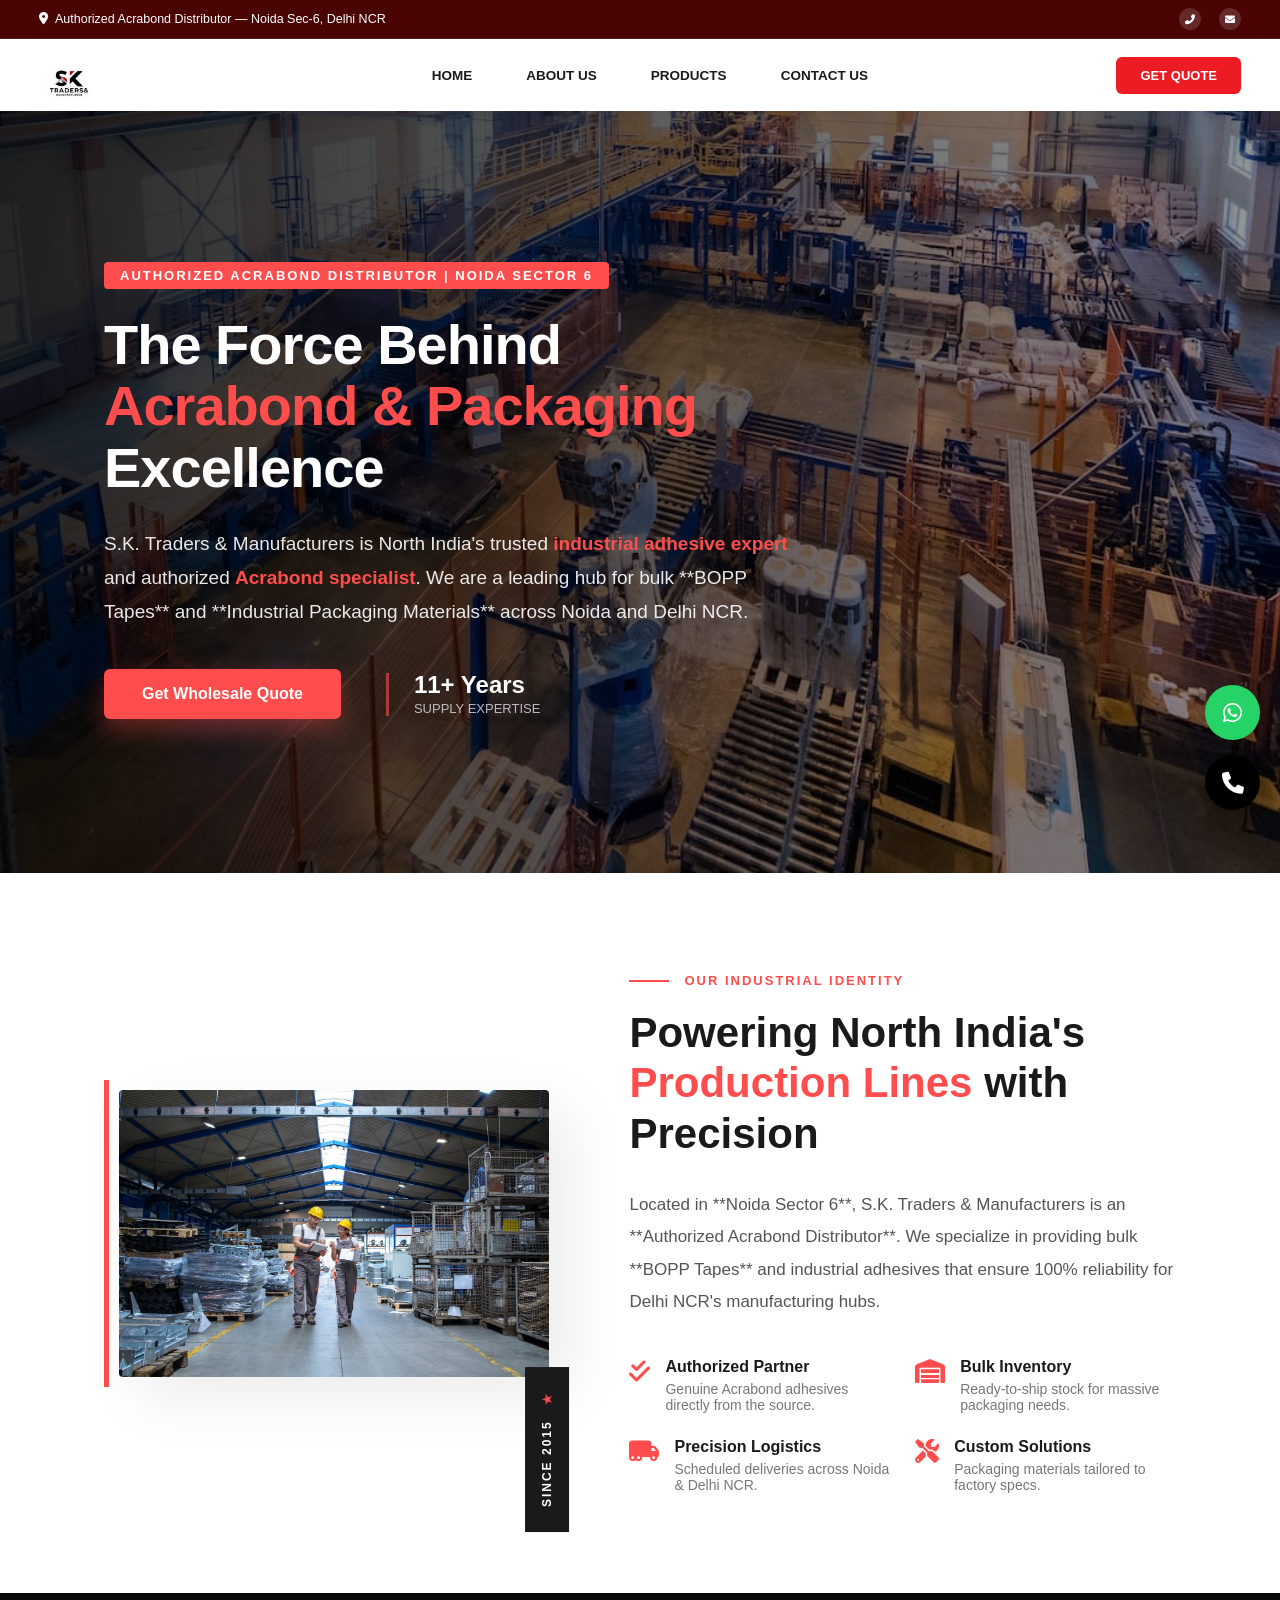
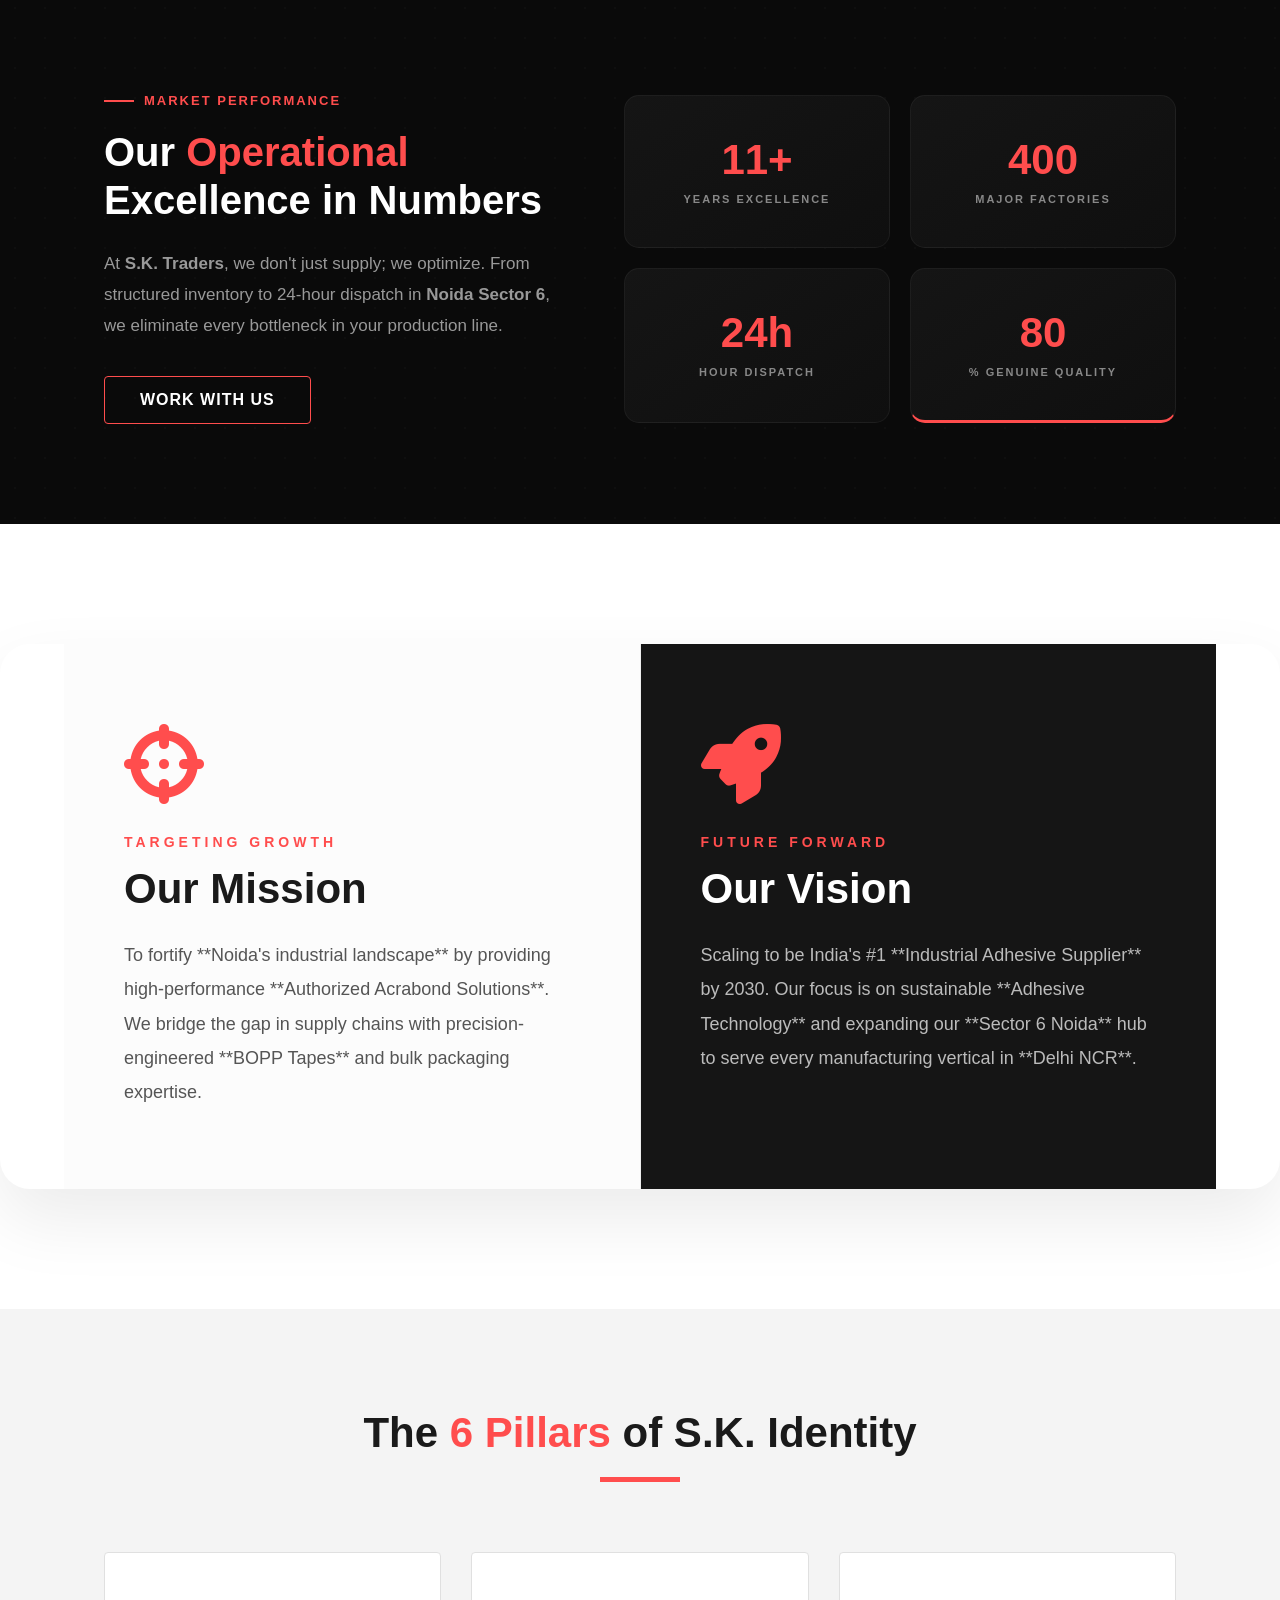
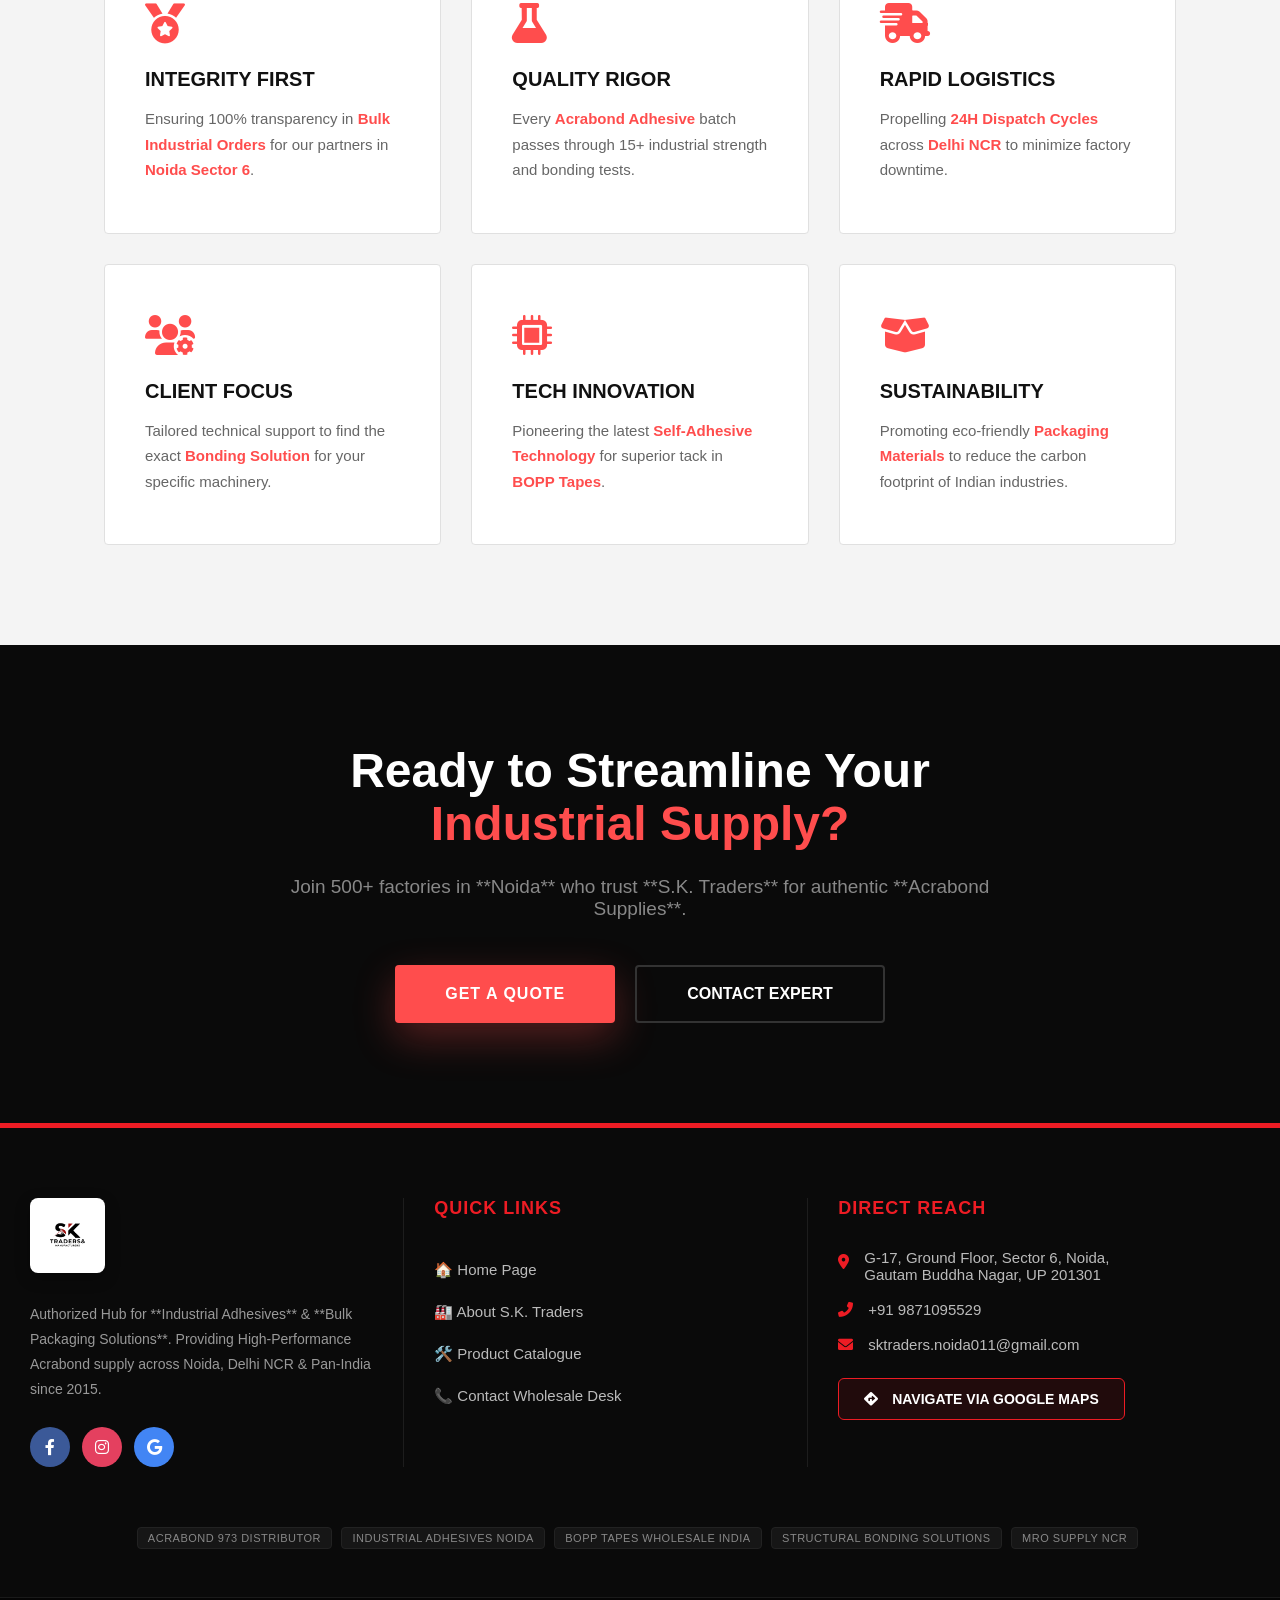
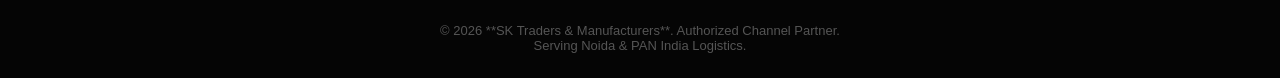
==== commit 51588d09: "Update about.html" ====
--- a/about.html
+++ b/about.html
@@ -245,7 +245,7 @@
         
         <div id="identity-img-box" style="flex: 1; min-width: 320px; opacity: 0; transform: translateX(-100px); transition: all 1s cubic-bezier(0.25, 0.46, 0.45, 0.94);">
             <div style="position: relative; padding: 10px; border-left: 5px solid #ff4d4d;">
-                <img src="assets/images/factory-workers-production-floor.jpg" alt="SK Traders Authorized Acrabond Distributor" style="width: 100%; border-radius: 4px; box-shadow: 20px 20px 60px rgba(0,0,0,0.08); display: block;">
+                <img src="assets/images/factory-workers-production-floor.jpg" alt="Authorized Acrabond Distributor Noida Sector 6 Warehouse Operations - S.K. Traders & Manufacturers" style="width: 100%; border-radius: 4px; box-shadow: 20px 20px 60px rgba(0,0,0,0.08); display: block;">
                 
                 <div style="position: absolute; bottom: 20px; right: -10px; background: #1a1a1a; color: #fff; padding: 15px 25px; transform: rotate(-90deg); transform-origin: right bottom; font-weight: 800; letter-spacing: 2px; text-transform: uppercase; font-size: 12px;">
                     Since 2015 <span style="color:#ff4d4d; margin-left:10px;">★</span>
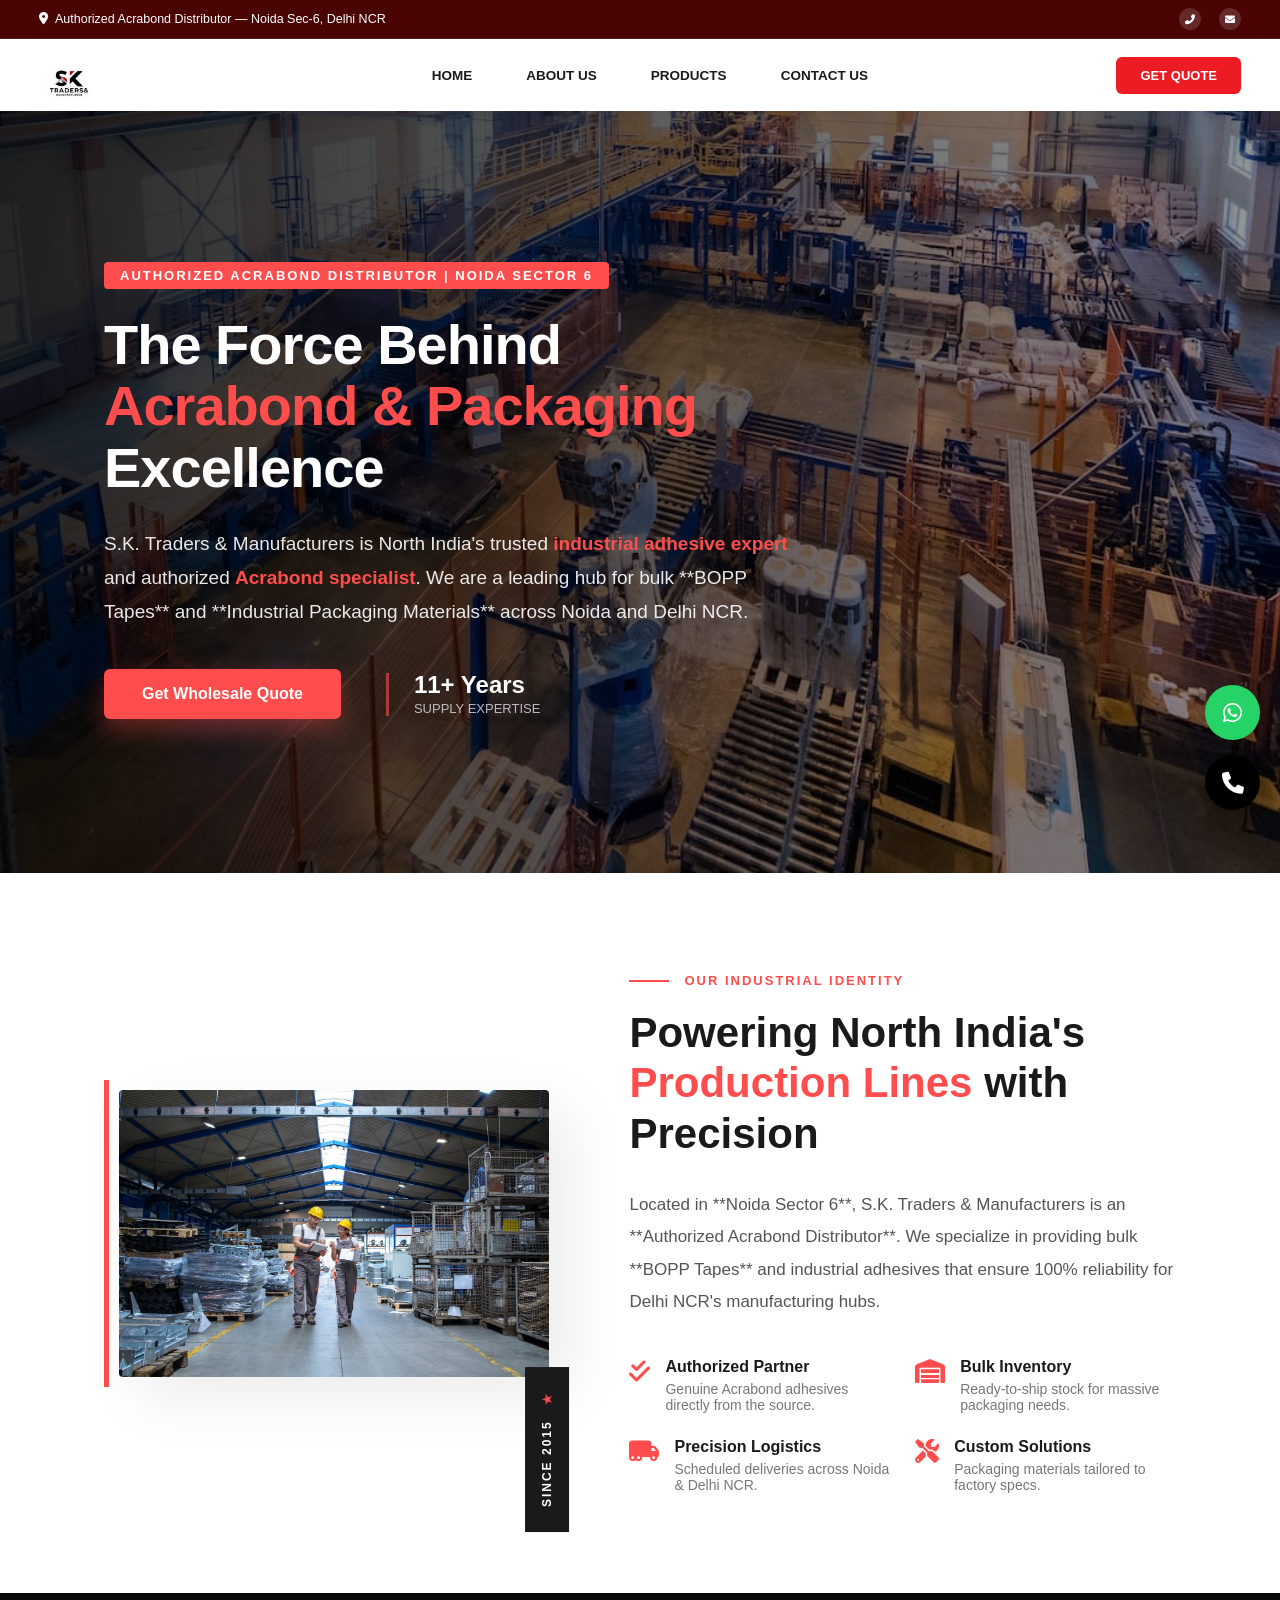
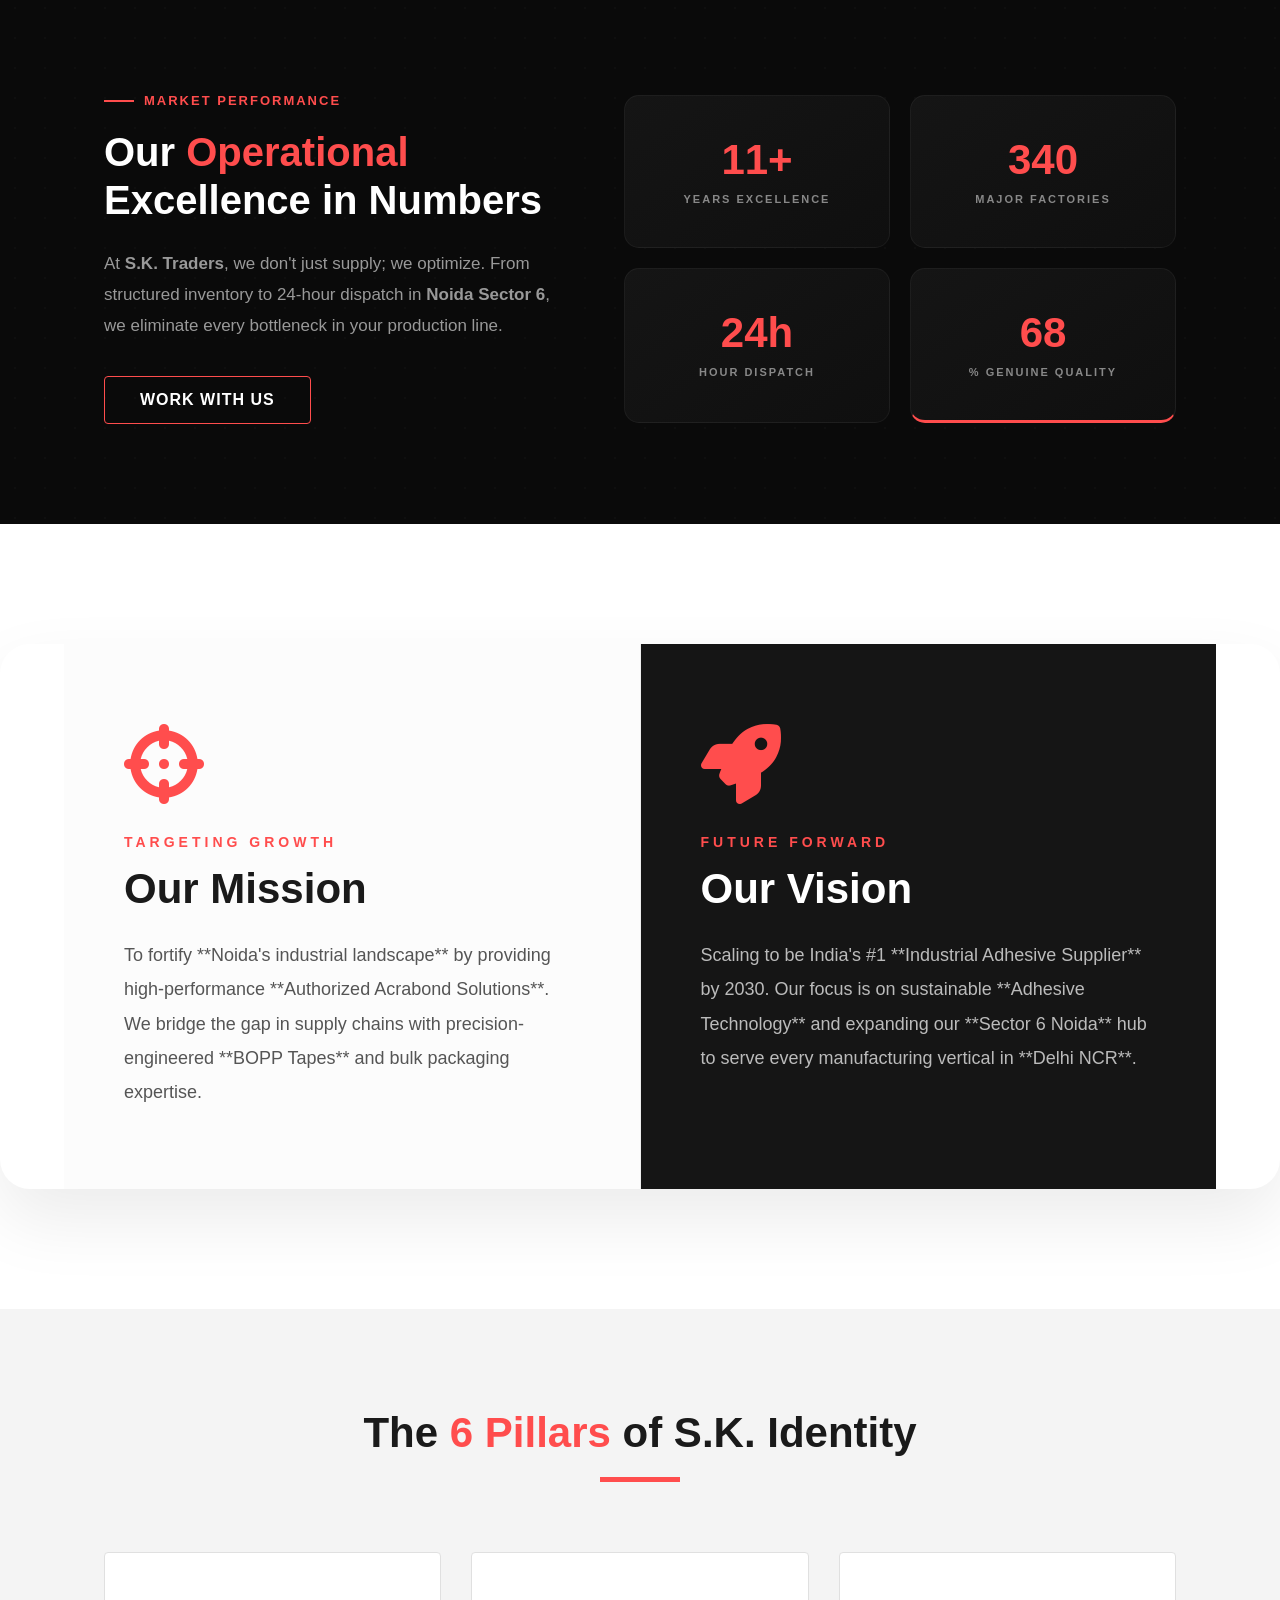
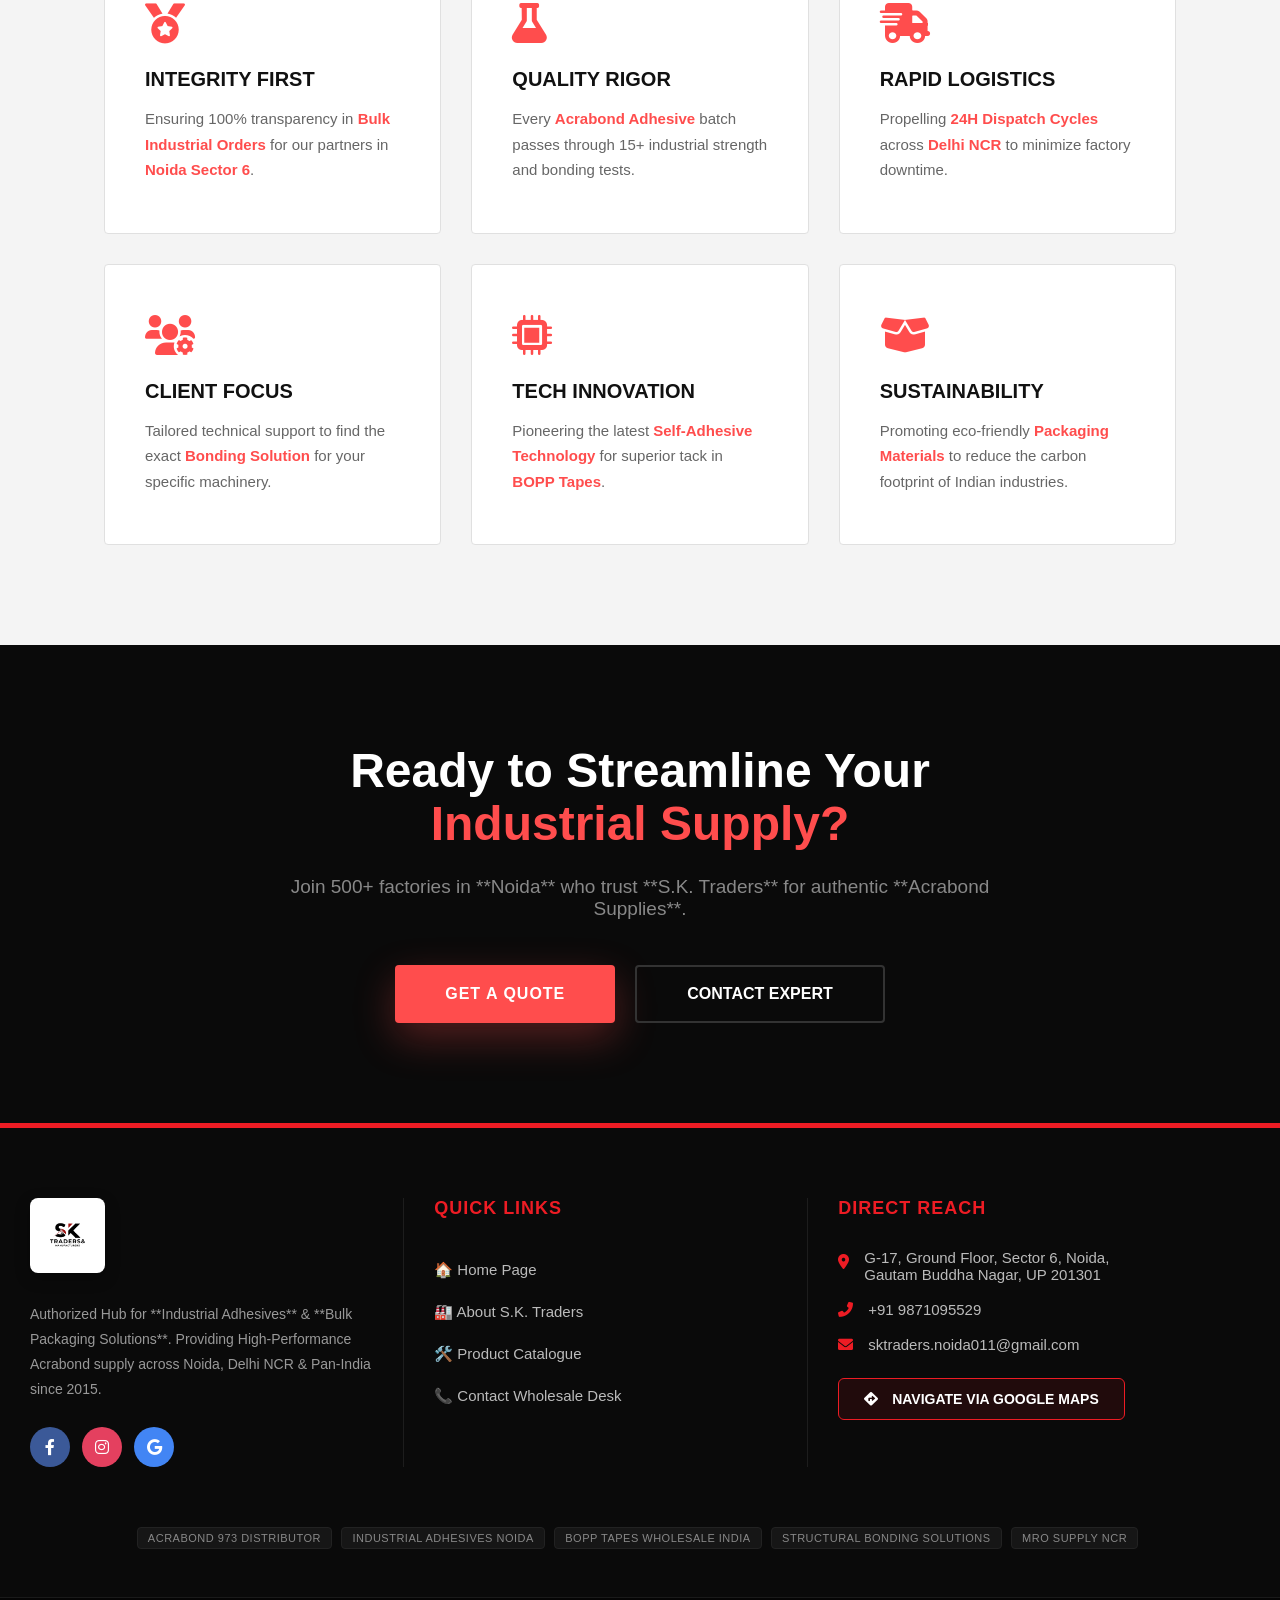
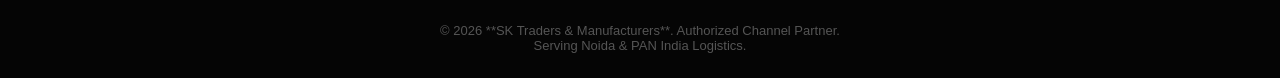
==== commit b35181e4: "Update about.html" ====
--- a/about.html
+++ b/about.html
@@ -17,37 +17,67 @@
   <link rel="stylesheet" href="https://cdnjs.cloudflare.com/ajax/libs/font-awesome/6.5.1/css/all.min.css">
 
   <script type="application/ld+json">
-  {
-    "@context": "https://schema.org",
-    "@type": "LocalBusiness",
-    "name": "S.K. Traders & Manufacturers",
-    "image": "https://sktradersmanufacturers.com/assets/images/logo.png",
-    "@id": "https://sktradersmanufacturers.com",
-    "url": "https://sktradersmanufacturers.com",
-    "telephone": "+919871095529",
-    "priceRange": "$$",
-    "address": {
-      "@type": "PostalAddress",
-      "streetAddress": "Sector 6",
-      "addressLocality": "Noida",
-      "addressRegion": "UP",
-      "postalCode": "201301",
-      "addressCountry": "IN"
-    },
-    "geo": {
-      "@type": "GeoCoordinates",
-      "latitude": 28.5847,
-      "longitude": 77.3159
-    },
-    "description": "Authorized Acrabond Distributor and Industrial Packaging Hub in Noida Sector 6, Delhi NCR.",
-    "openingHoursSpecification": {
-      "@type": "OpeningHoursSpecification",
-      "dayOfWeek": ["Monday","Tuesday","Wednesday","Thursday","Friday","Saturday"],
-      "opens": "09:00",
-      "closes": "19:00"
-    }
-  }
-  </script>
+{
+  "@context": "https://schema.org",
+  "@type": "LocalBusiness",
+  "name": "S.K. Traders & Manufacturers",
+  "image": "https://sktradersmanufacturers.com/assets/images/logo.png",
+  "@id": "https://sktradersmanufacturers.com",
+  "url": "https://sktradersmanufacturers.com",
+  "telephone": "+919871095529",
+  "priceRange": "₹₹",
+  "address": {
+    "@type": "PostalAddress",
+    "streetAddress": "Sector 6",
+    "addressLocality": "Noida",
+    "addressRegion": "UP",
+    "postalCode": "201301",
+    "addressCountry": "IN"
+  },
+  "geo": {
+    "@type": "GeoCoordinates",
+    "latitude": 28.5847,
+    "longitude": 77.3159
+  },
+  "areaServed": [
+    "Noida Sector 6",
+    "Noida Phase 2",
+    "Greater Noida",
+    "Delhi NCR",
+    "Gurgaon",
+    "Faridabad",
+    "Ghaziabad"
+  ],
+  "knowsAbout": [
+    "Acrabond Industrial Adhesives",
+    "BOPP Packaging Tapes",
+    "Industrial Bonding Solutions",
+    "Wholesale Industrial Supplies",
+    "Self-Adhesive Technology"
+  ],
+  "brand": {
+    "@type": "Brand",
+    "name": "Acrabond"
+  },
+  "description": "Authorized Acrabond Distributor and Premium Industrial Packaging Hub in Noida Sector 6. Specializing in Bulk BOPP Tapes and High-Performance Adhesives for Delhi NCR manufacturing units.",
+  "openingHoursSpecification": {
+    "@type": "OpeningHoursSpecification",
+    "dayOfWeek": [
+      "Monday",
+      "Tuesday",
+      "Wednesday",
+      "Thursday",
+      "Friday",
+      "Saturday"
+    ],
+    "opens": "09:00",
+    "closes": "19:00"
+  },
+  "sameAs": [
+    "https://wa.me/919871095529"
+  ]
+}
+</script>
 </head>
 
 <body>
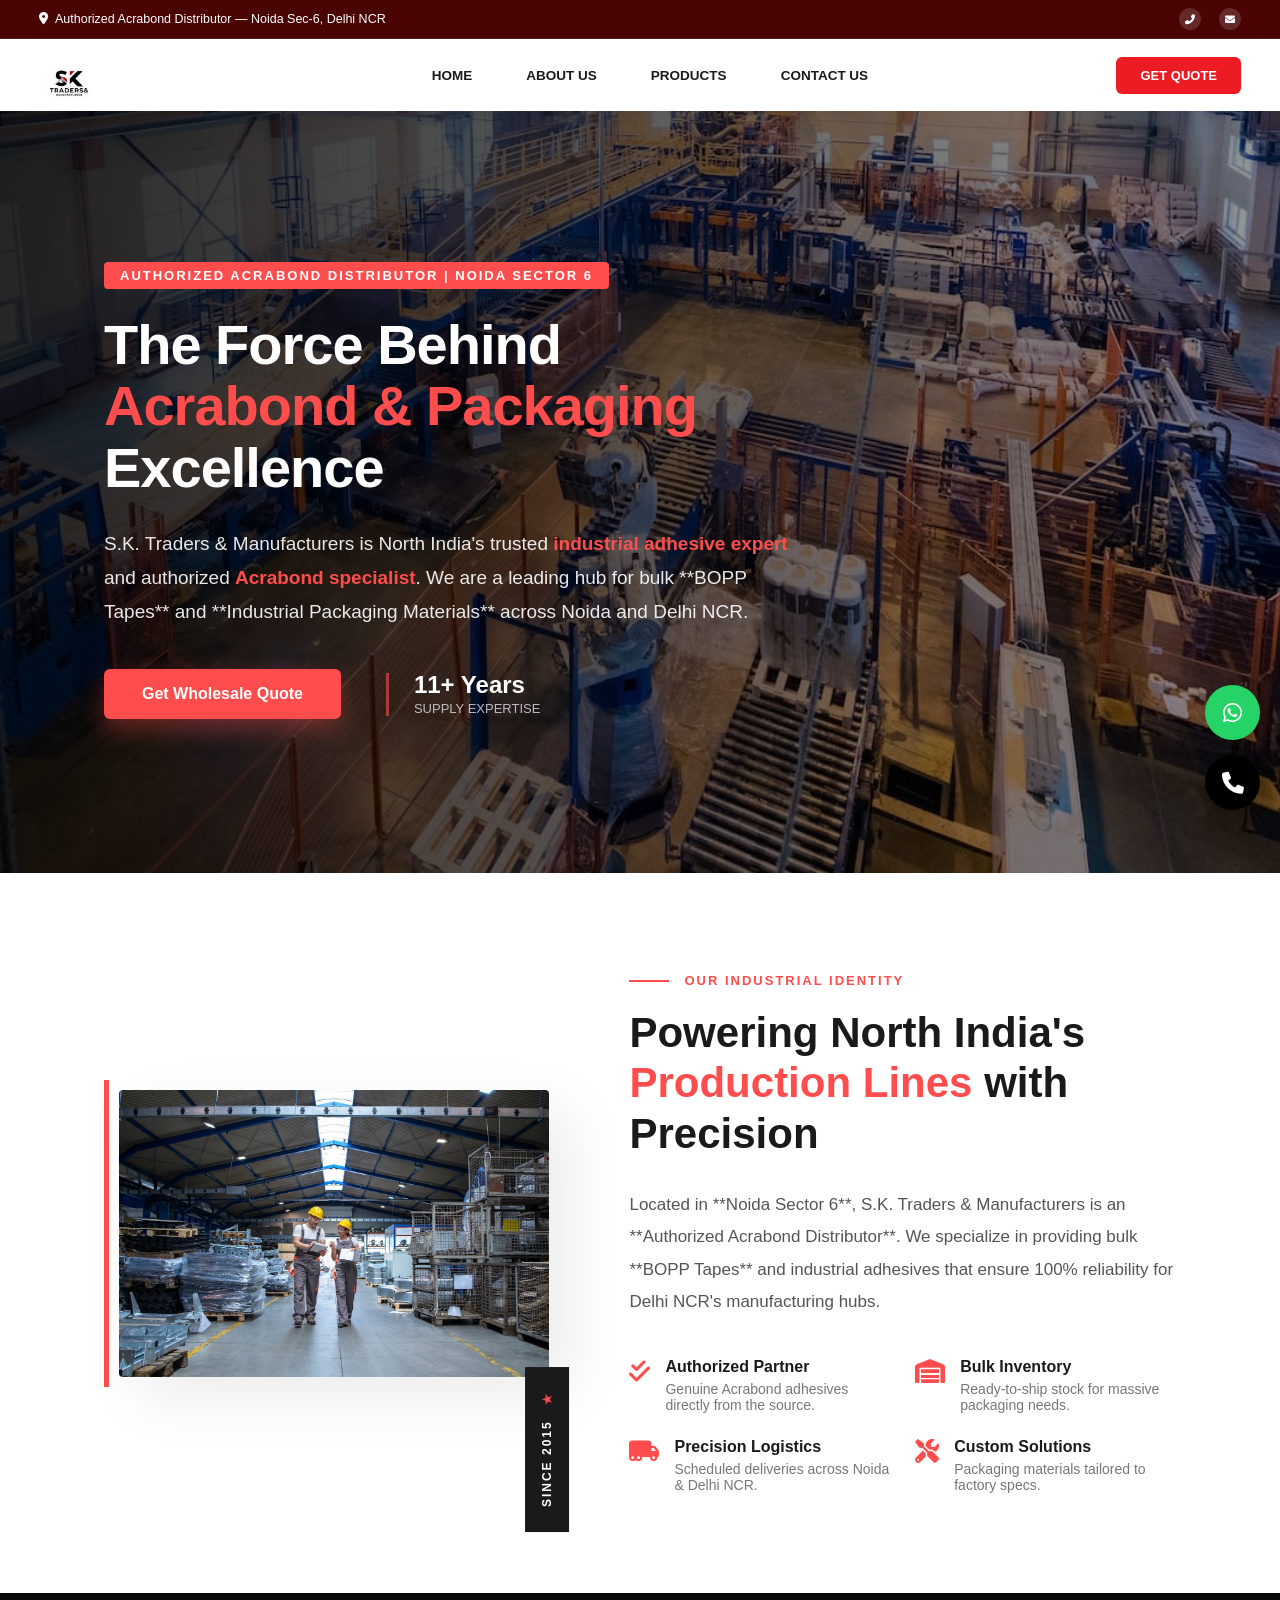
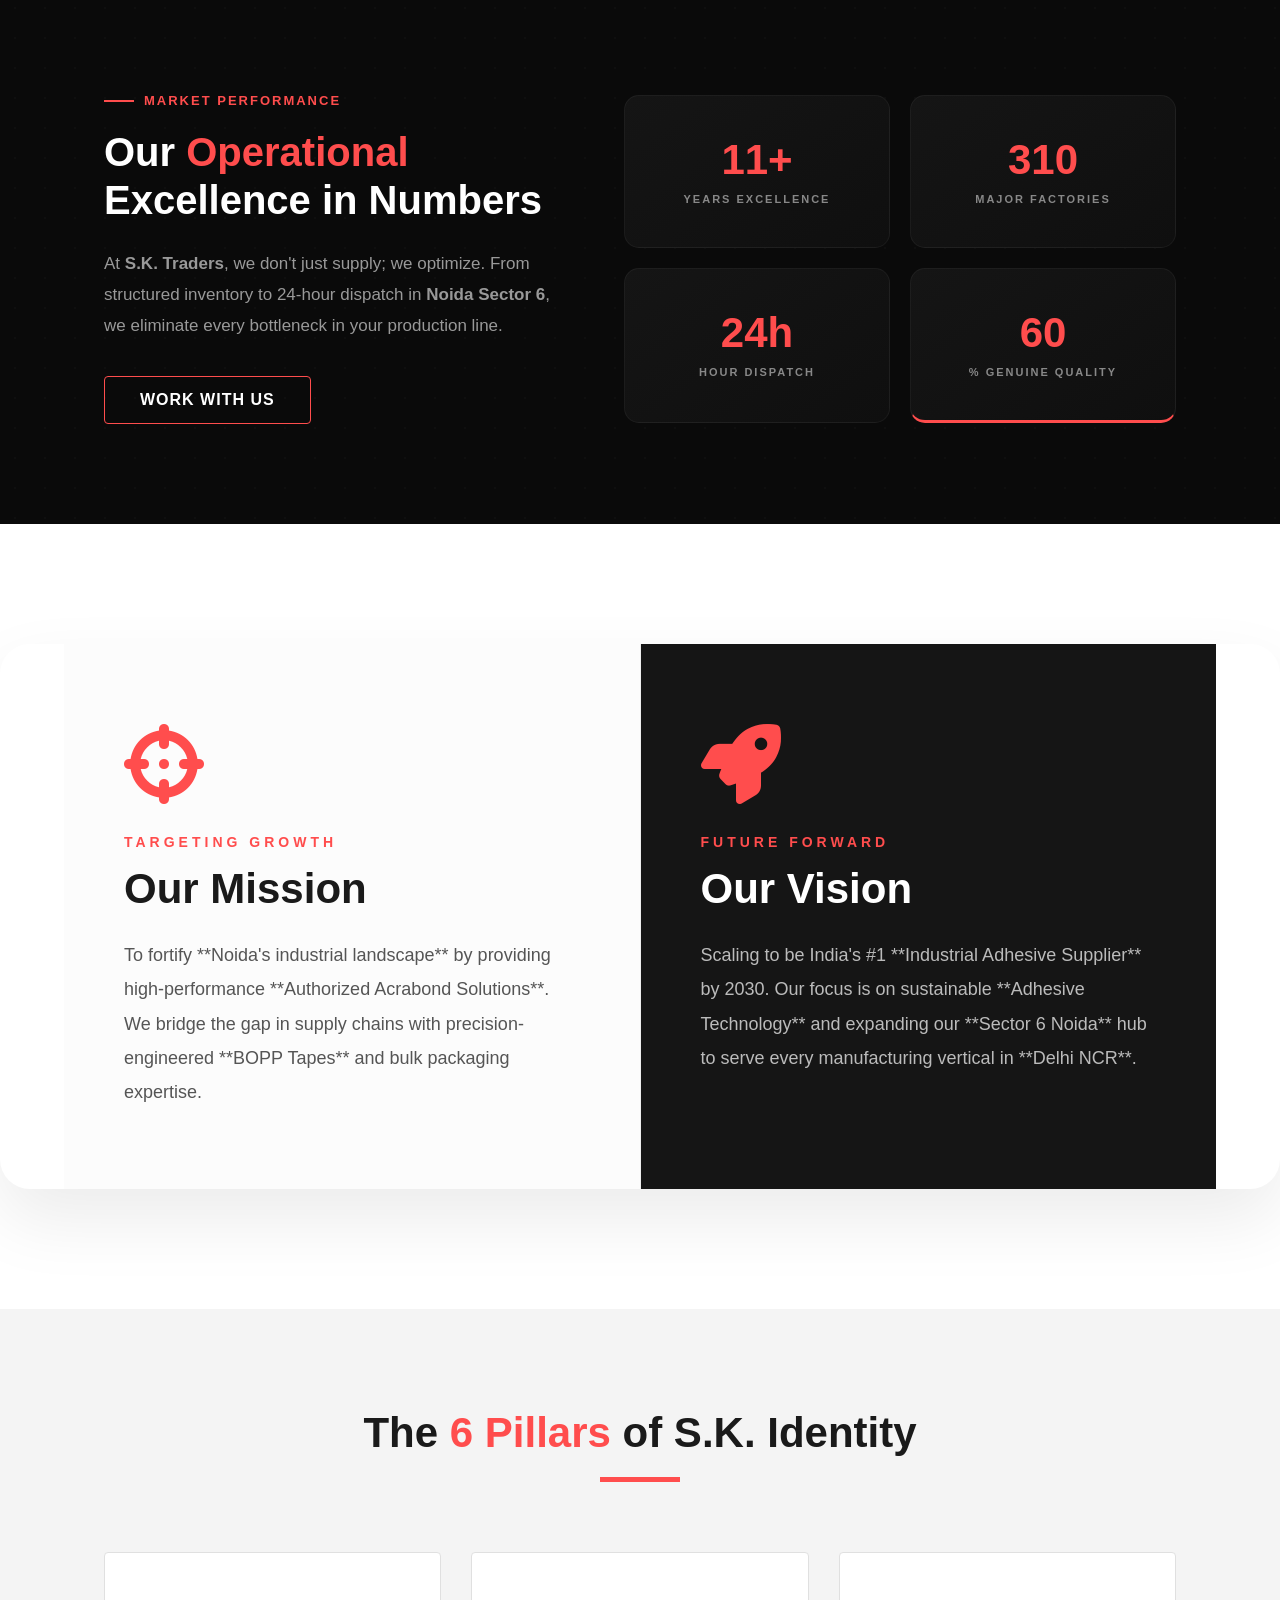
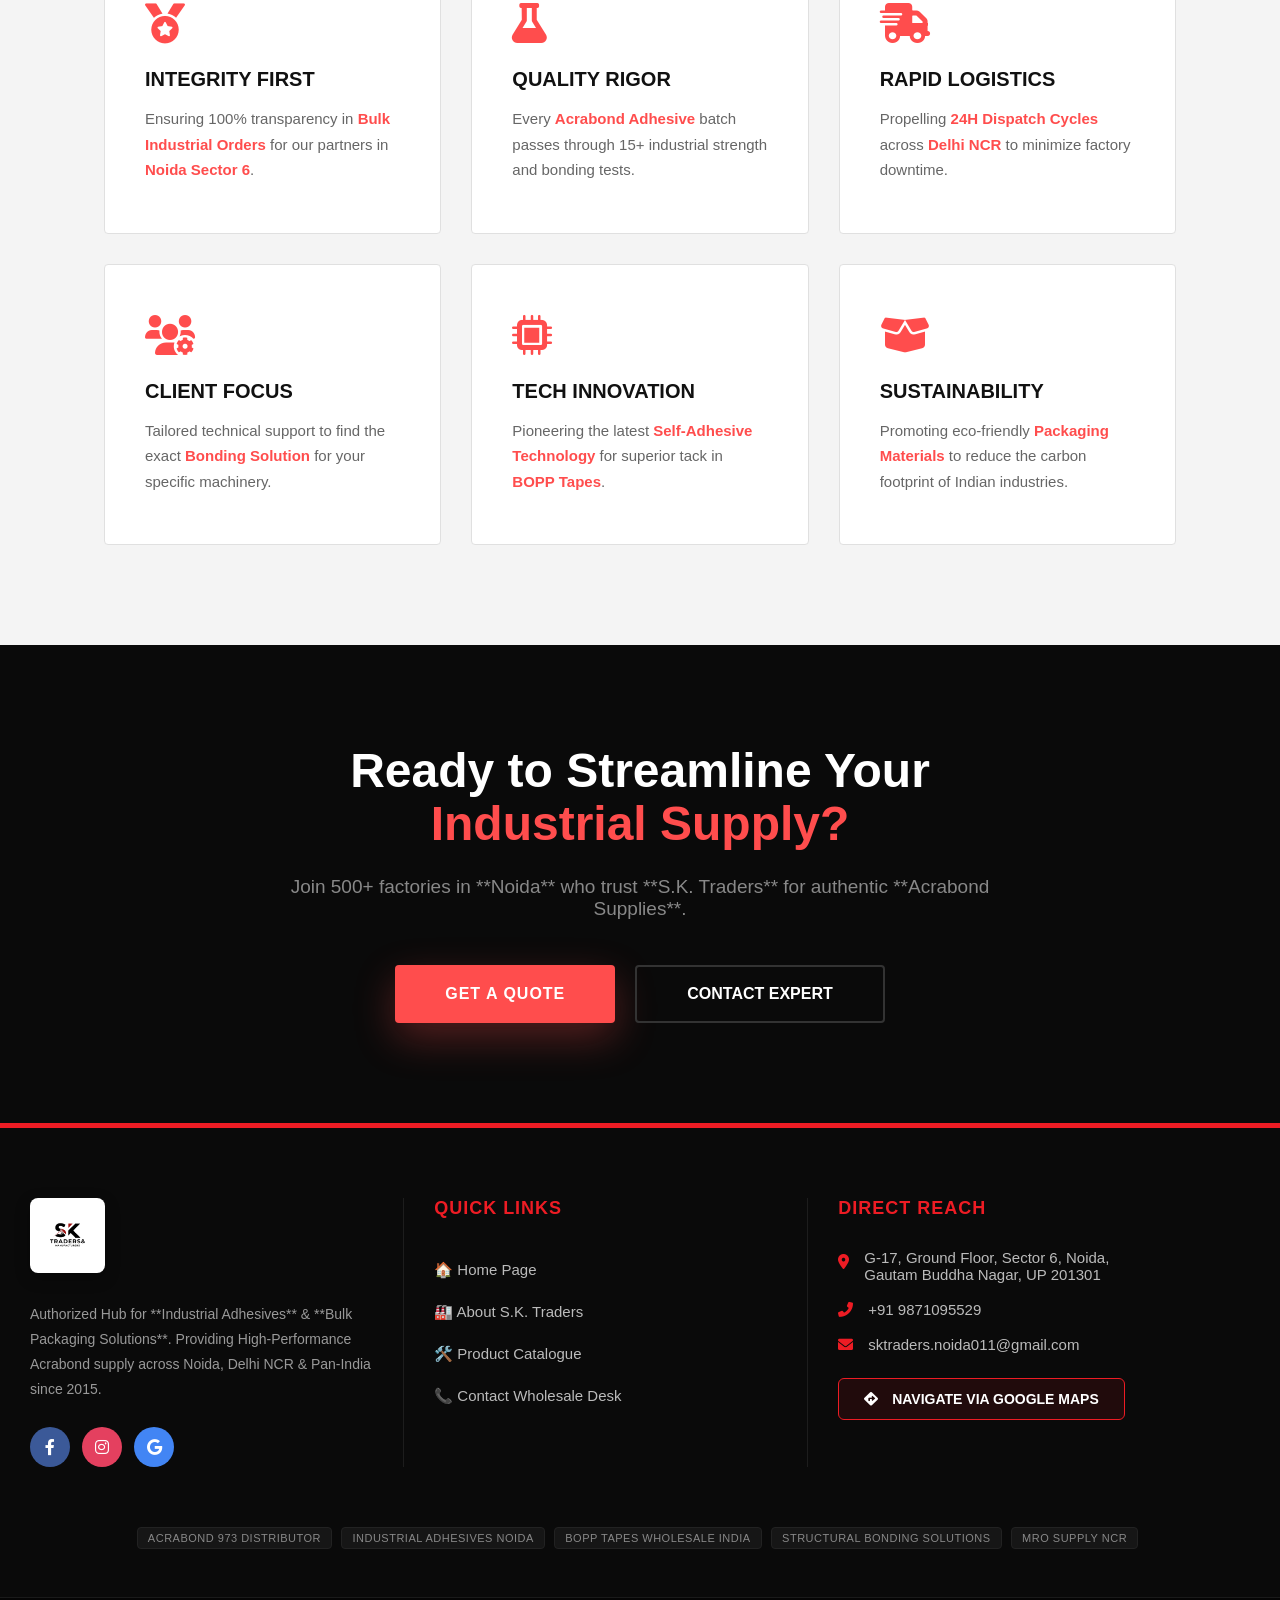
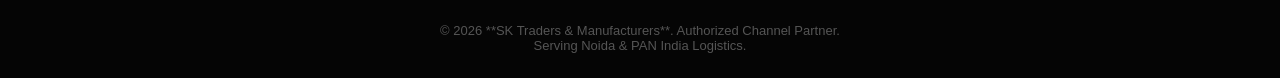
==== commit 564e2d60: "Update about.html" ====
--- a/about.html
+++ b/about.html
@@ -1,83 +1,86 @@
 <!DOCTYPE html>
 <html lang="en">
 <head>
-  <meta charset="UTF-8">
-  <meta name="viewport" content="width=device-width, initial-scale=1.0">
-
-  <title>About S.K. Traders | Authorized Acrabond Distributor & Industrial Packaging Noida</title>
-
-  <meta name="description" content="S.K. Traders & Manufacturers: Authorized Acrabond Adhesive distributor in Noida Sector 6. Leading B2B supplier of BOPP tapes and industrial packaging materials in Delhi NCR. Get wholesale quotes!">
-
-  <link rel="canonical" href="https://sktradersmanufacturers.com/about.html" />
-
-  <link rel="icon" type="image/png" href="favicon.png">
-
-  <link rel="stylesheet" href="css/style.css">
-
-  <link rel="stylesheet" href="https://cdnjs.cloudflare.com/ajax/libs/font-awesome/6.5.1/css/all.min.css">
-
-  <script type="application/ld+json">
-{
-  "@context": "https://schema.org",
-  "@type": "LocalBusiness",
-  "name": "S.K. Traders & Manufacturers",
-  "image": "https://sktradersmanufacturers.com/assets/images/logo.png",
-  "@id": "https://sktradersmanufacturers.com",
-  "url": "https://sktradersmanufacturers.com",
-  "telephone": "+919871095529",
-  "priceRange": "₹₹",
-  "address": {
-    "@type": "PostalAddress",
-    "streetAddress": "Sector 6",
-    "addressLocality": "Noida",
-    "addressRegion": "UP",
-    "postalCode": "201301",
-    "addressCountry": "IN"
-  },
-  "geo": {
-    "@type": "GeoCoordinates",
-    "latitude": 28.5847,
-    "longitude": 77.3159
-  },
-  "areaServed": [
-    "Noida Sector 6",
-    "Noida Phase 2",
-    "Greater Noida",
-    "Delhi NCR",
-    "Gurgaon",
-    "Faridabad",
-    "Ghaziabad"
-  ],
-  "knowsAbout": [
-    "Acrabond Industrial Adhesives",
-    "BOPP Packaging Tapes",
-    "Industrial Bonding Solutions",
-    "Wholesale Industrial Supplies",
-    "Self-Adhesive Technology"
-  ],
-  "brand": {
-    "@type": "Brand",
-    "name": "Acrabond"
-  },
-  "description": "Authorized Acrabond Distributor and Premium Industrial Packaging Hub in Noida Sector 6. Specializing in Bulk BOPP Tapes and High-Performance Adhesives for Delhi NCR manufacturing units.",
-  "openingHoursSpecification": {
-    "@type": "OpeningHoursSpecification",
-    "dayOfWeek": [
-      "Monday",
-      "Tuesday",
-      "Wednesday",
-      "Thursday",
-      "Friday",
-      "Saturday"
-    ],
-    "opens": "09:00",
-    "closes": "19:00"
-  },
-  "sameAs": [
-    "https://wa.me/919871095529"
-  ]
-}
-</script>
+    <meta charset="UTF-8">
+    <meta name="viewport" content="width=device-width, initial-scale=1.0">
+
+    <title>About S.K. Traders | Authorized Acrabond Distributor & Industrial Packaging Noida</title>
+    <meta name="description" content="S.K. Traders & Manufacturers: Authorized Acrabond Adhesive distributor in Noida Sector 6. Leading B2B supplier of BOPP tapes and industrial packaging materials in Delhi NCR. Get wholesale quotes!">
+    <meta name="keywords" content="About SK Traders, Acrabond distributor Noida, industrial adhesive supplier Delhi NCR, BOPP tape wholesale Noida, SK Traders Sector 6, industrial packaging history">
+    <link rel="canonical" href="https://sktradersmanufacturers.com/about.html" />
+
+    <meta property="og:type" content="article">
+    <meta property="og:title" content="About S.K. Traders | Noida's Authorized Acrabond Distributor">
+    <meta property="og:description" content="Authorized Acrabond distributor & industrial packaging hub in Noida. Serving Delhi NCR with premium bonding solutions.">
+    <meta property="og:url" content="https://sktradersmanufacturers.com/about.html">
+    <meta property="og:image" content="https://sktradersmanufacturers.com/assets/images/logo.png">
+    <meta property="og:site_name" content="S.K. Traders & Manufacturers">
+
+    <link rel="icon" type="image/png" href="favicon.png">
+
+    <link rel="preconnect" href="https://fonts.googleapis.com">
+    <link rel="preconnect" href="https://fonts.gstatic.com" crossorigin>
+    <link href="https://fonts.googleapis.com/css2?family=Poppins:wght@400;600;800&display=swap" rel="stylesheet">
+    <link rel="stylesheet" href="https://cdnjs.cloudflare.com/ajax/libs/font-awesome/6.5.1/css/all.min.css">
+    <link rel="stylesheet" href="css/style.css">
+
+    <script type="application/ld+json">
+    {
+      "@context": "https://schema.org",
+      "@type": "LocalBusiness",
+      "name": "S.K. Traders & Manufacturers",
+      "image": "https://sktradersmanufacturers.com/assets/images/logo.png",
+      "@id": "https://sktradersmanufacturers.com",
+      "url": "https://sktradersmanufacturers.com",
+      "telephone": "+919871095529",
+      "priceRange": "₹₹",
+      "address": {
+        "@type": "PostalAddress",
+        "streetAddress": "Sector 6",
+        "addressLocality": "Noida",
+        "addressRegion": "UP",
+        "postalCode": "201301",
+        "addressCountry": "IN"
+      },
+      "geo": {
+        "@type": "GeoCoordinates",
+        "latitude": 28.5847,
+        "longitude": 77.3159
+      },
+      "areaServed": [
+        "Noida Sector 6",
+        "Noida Phase 2",
+        "Greater Noida",
+        "Delhi NCR",
+        "Gurgaon",
+        "Faridabad",
+        "Ghaziabad"
+      ],
+      "knowsAbout": [
+        "Acrabond Industrial Adhesives",
+        "BOPP Packaging Tapes",
+        "Industrial Bonding Solutions",
+        "Wholesale Industrial Supplies",
+        "Self-Adhesive Technology"
+      ],
+      "brand": {
+        "@type": "Brand",
+        "name": "Acrabond"
+      },
+      "description": "Authorized Acrabond Distributor and Premium Industrial Packaging Hub in Noida Sector 6. Specializing in Bulk BOPP Tapes and High-Performance Adhesives for Delhi NCR manufacturing units.",
+      "openingHoursSpecification": {
+        "@type": "OpeningHoursSpecification",
+        "dayOfWeek": [
+          "Monday", "Tuesday", "Wednesday", "Thursday", "Friday", "Saturday"
+        ],
+        "opens": "09:00",
+        "closes": "19:00"
+      },
+      "sameAs": [
+        "https://wa.me/919871095529"
+      ]
+    }
+    </script>
 </head>
 
 <body>
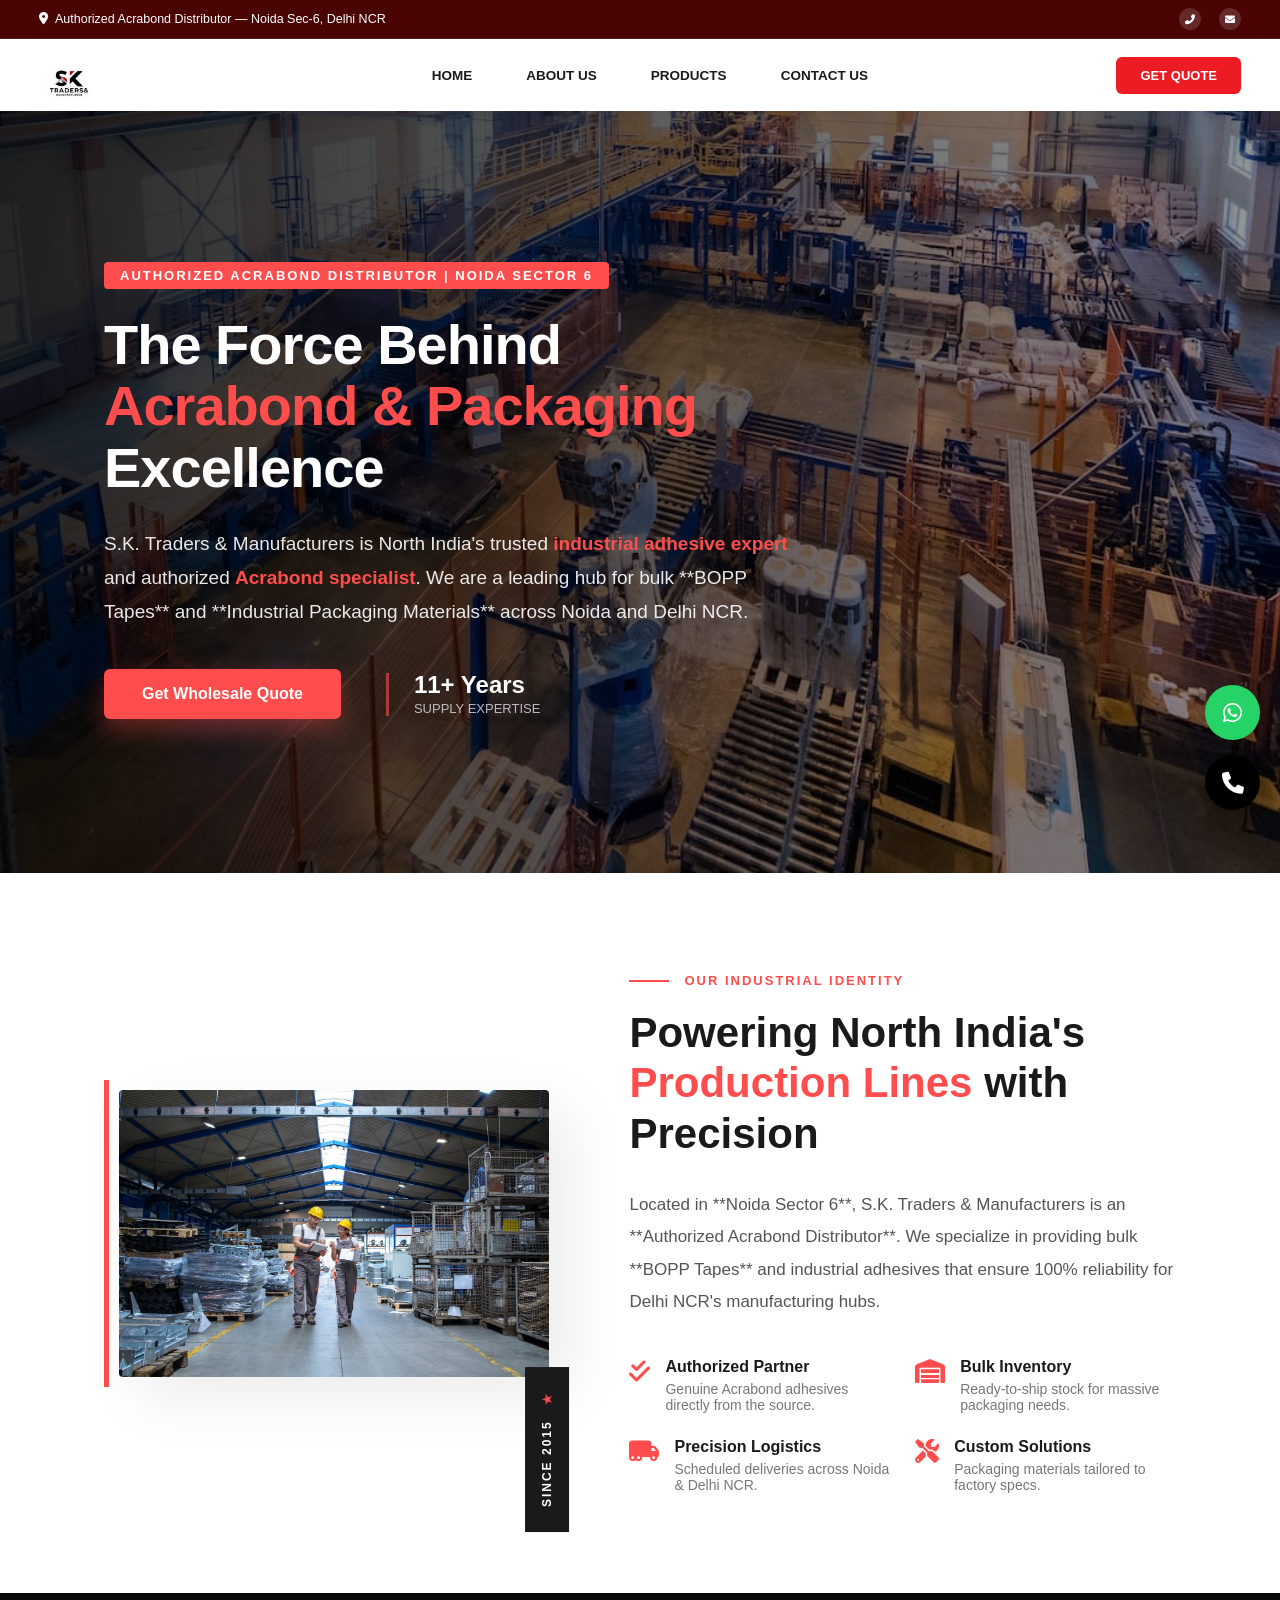
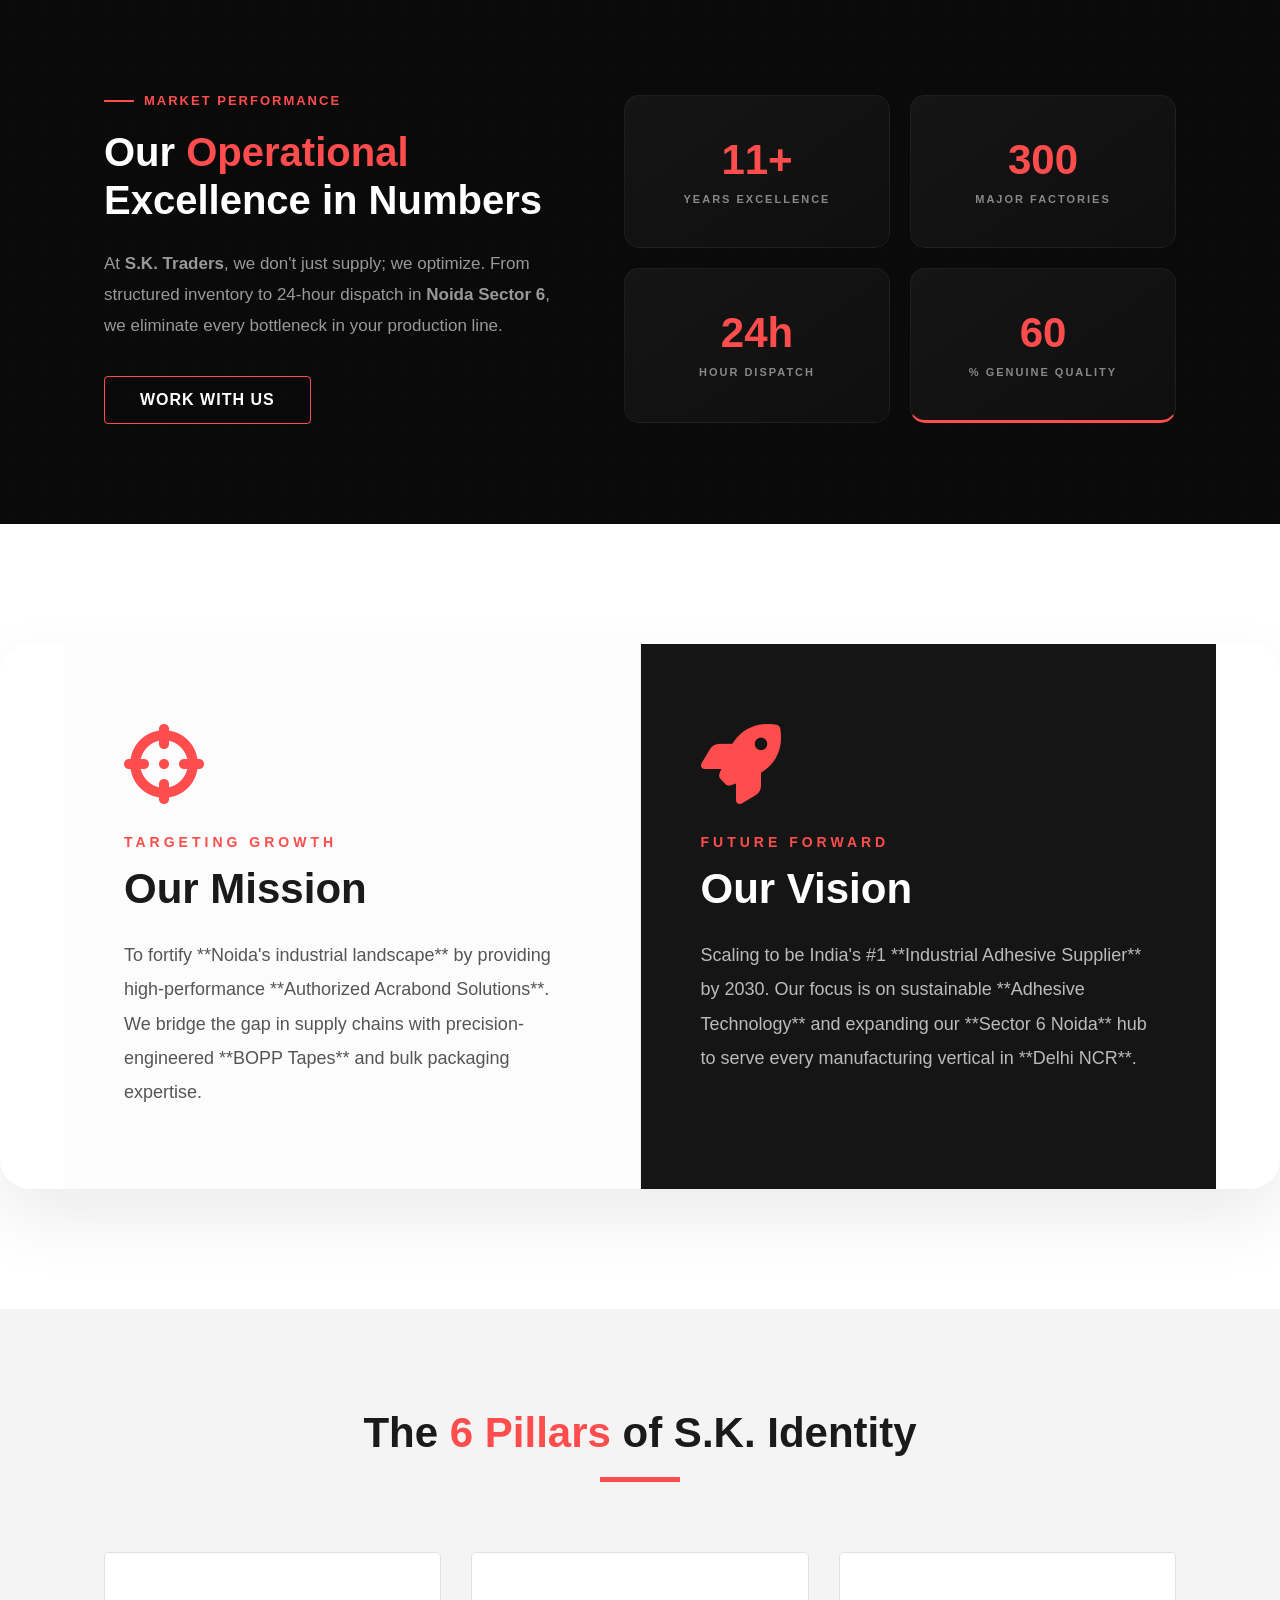
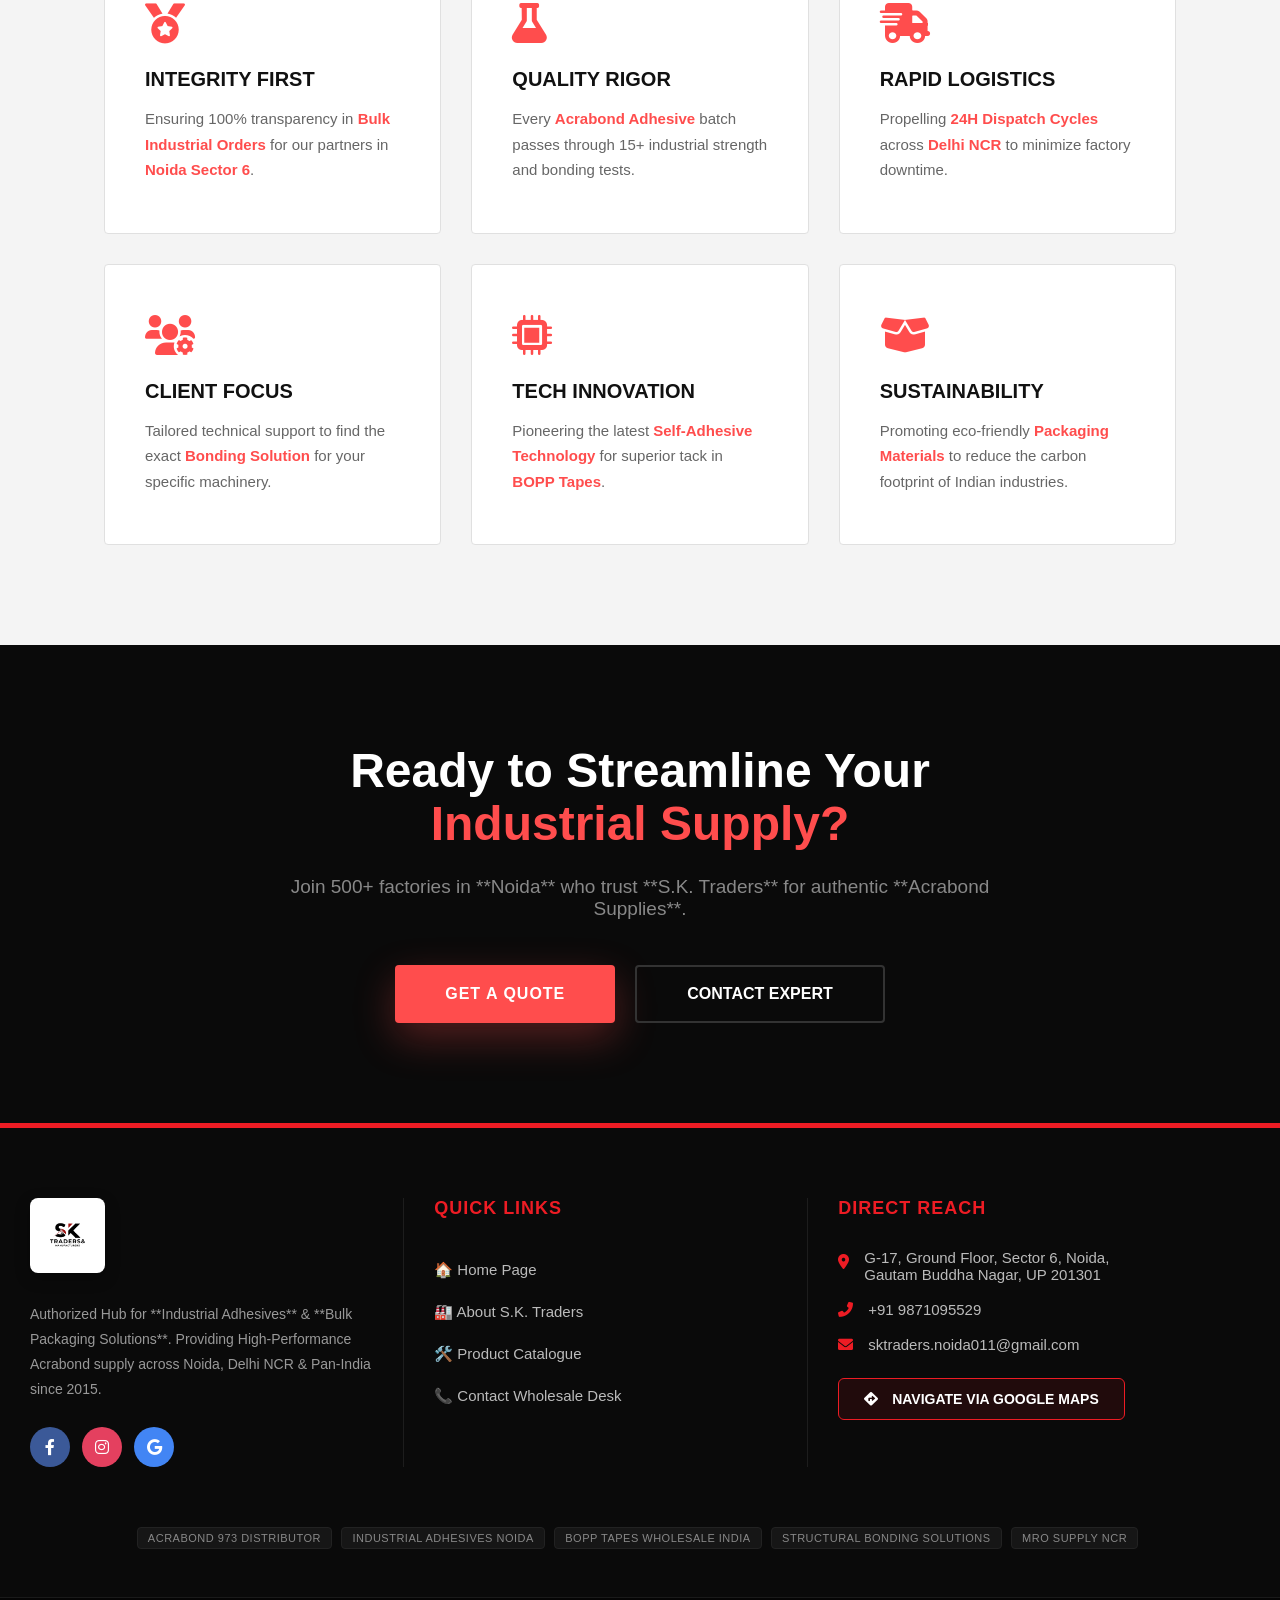
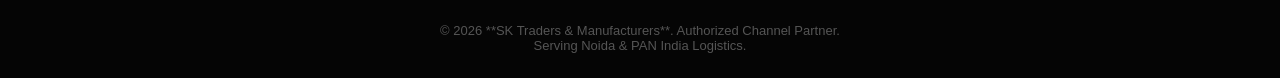
==== commit 0c5dd10d: "Update about.html" ====
--- a/about.html
+++ b/about.html
@@ -1,6 +1,16 @@
 <!DOCTYPE html>
 <html lang="en">
 <head>
+    <!-- Google tag (gtag.js) -->
+<script async src="https://www.googletagmanager.com/gtag/js?id=G-G7H6WRE0QJ"></script>
+<script>
+  window.dataLayer = window.dataLayer || [];
+  function gtag(){dataLayer.push(arguments);}
+  gtag('js', new Date());
+
+  gtag('config', 'G-G7H6WRE0QJ');
+</script>
+    
     <meta charset="UTF-8">
     <meta name="viewport" content="width=device-width, initial-scale=1.0">
 
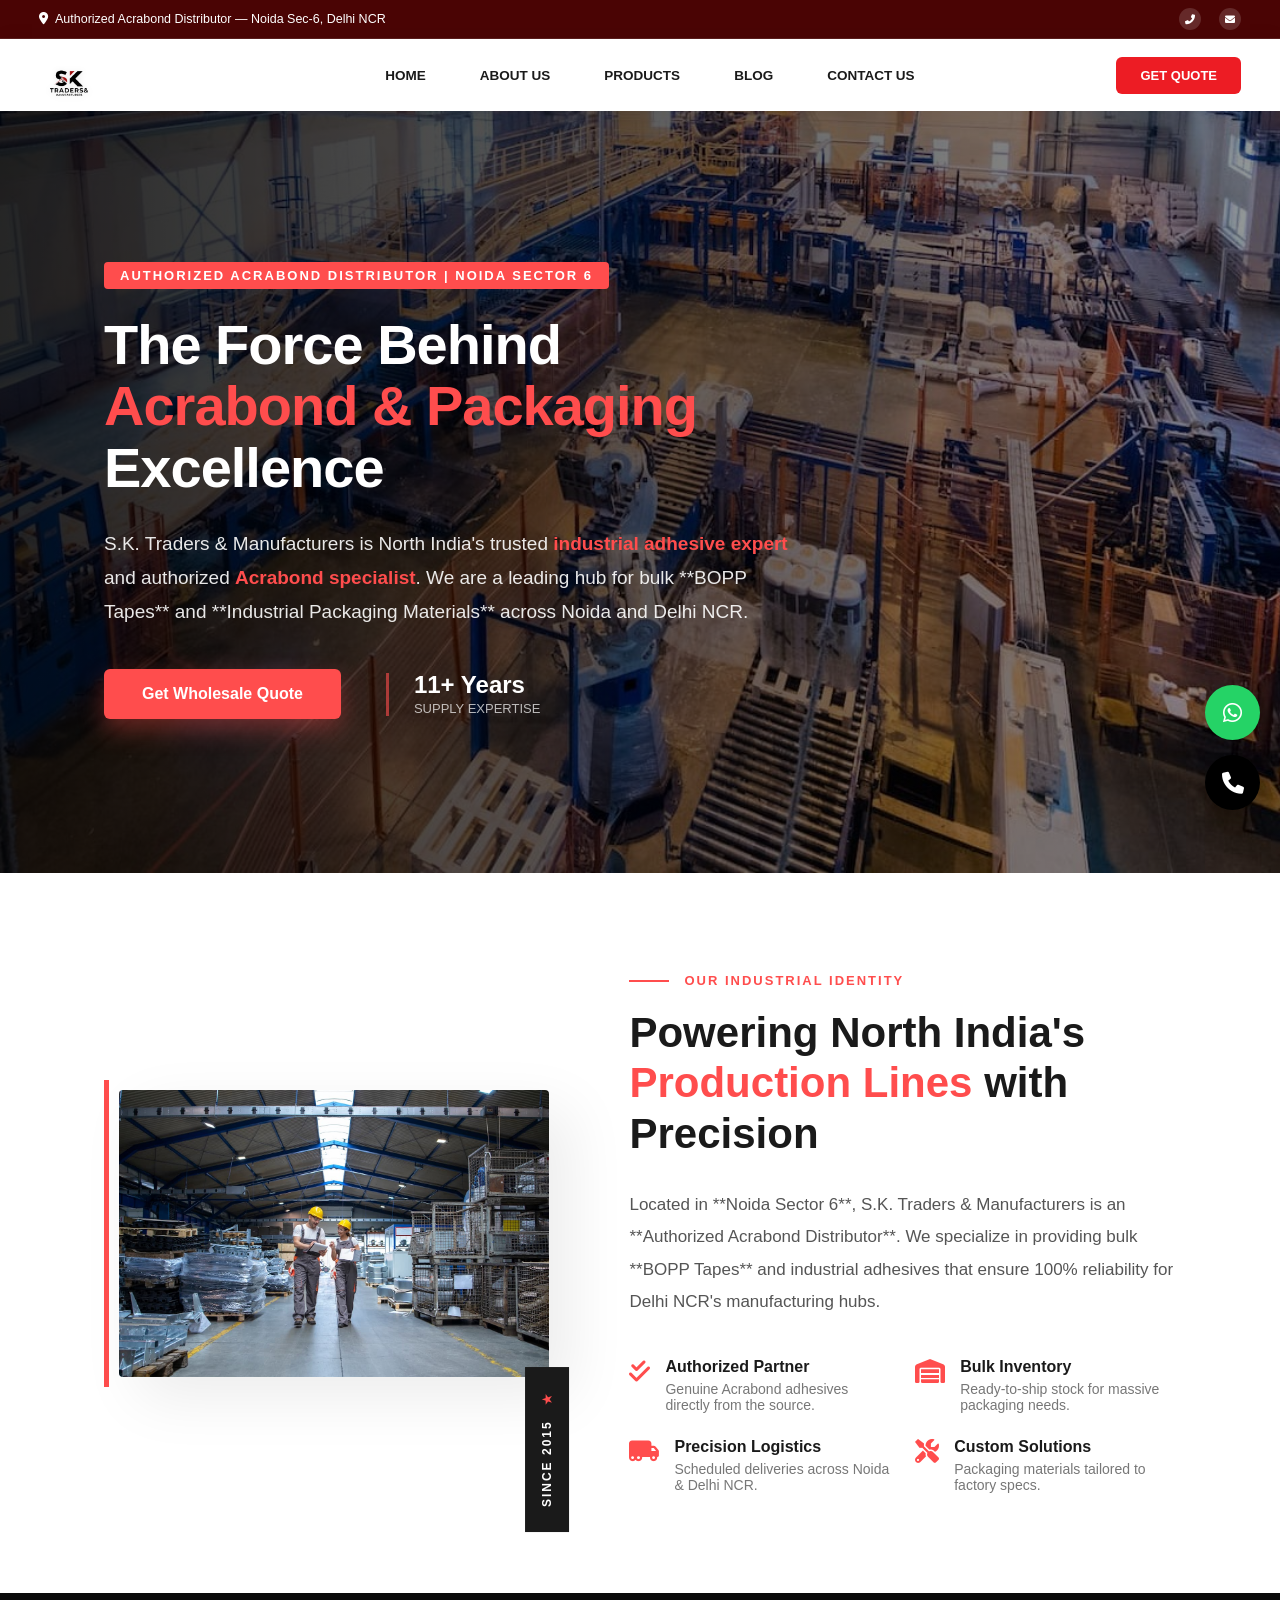
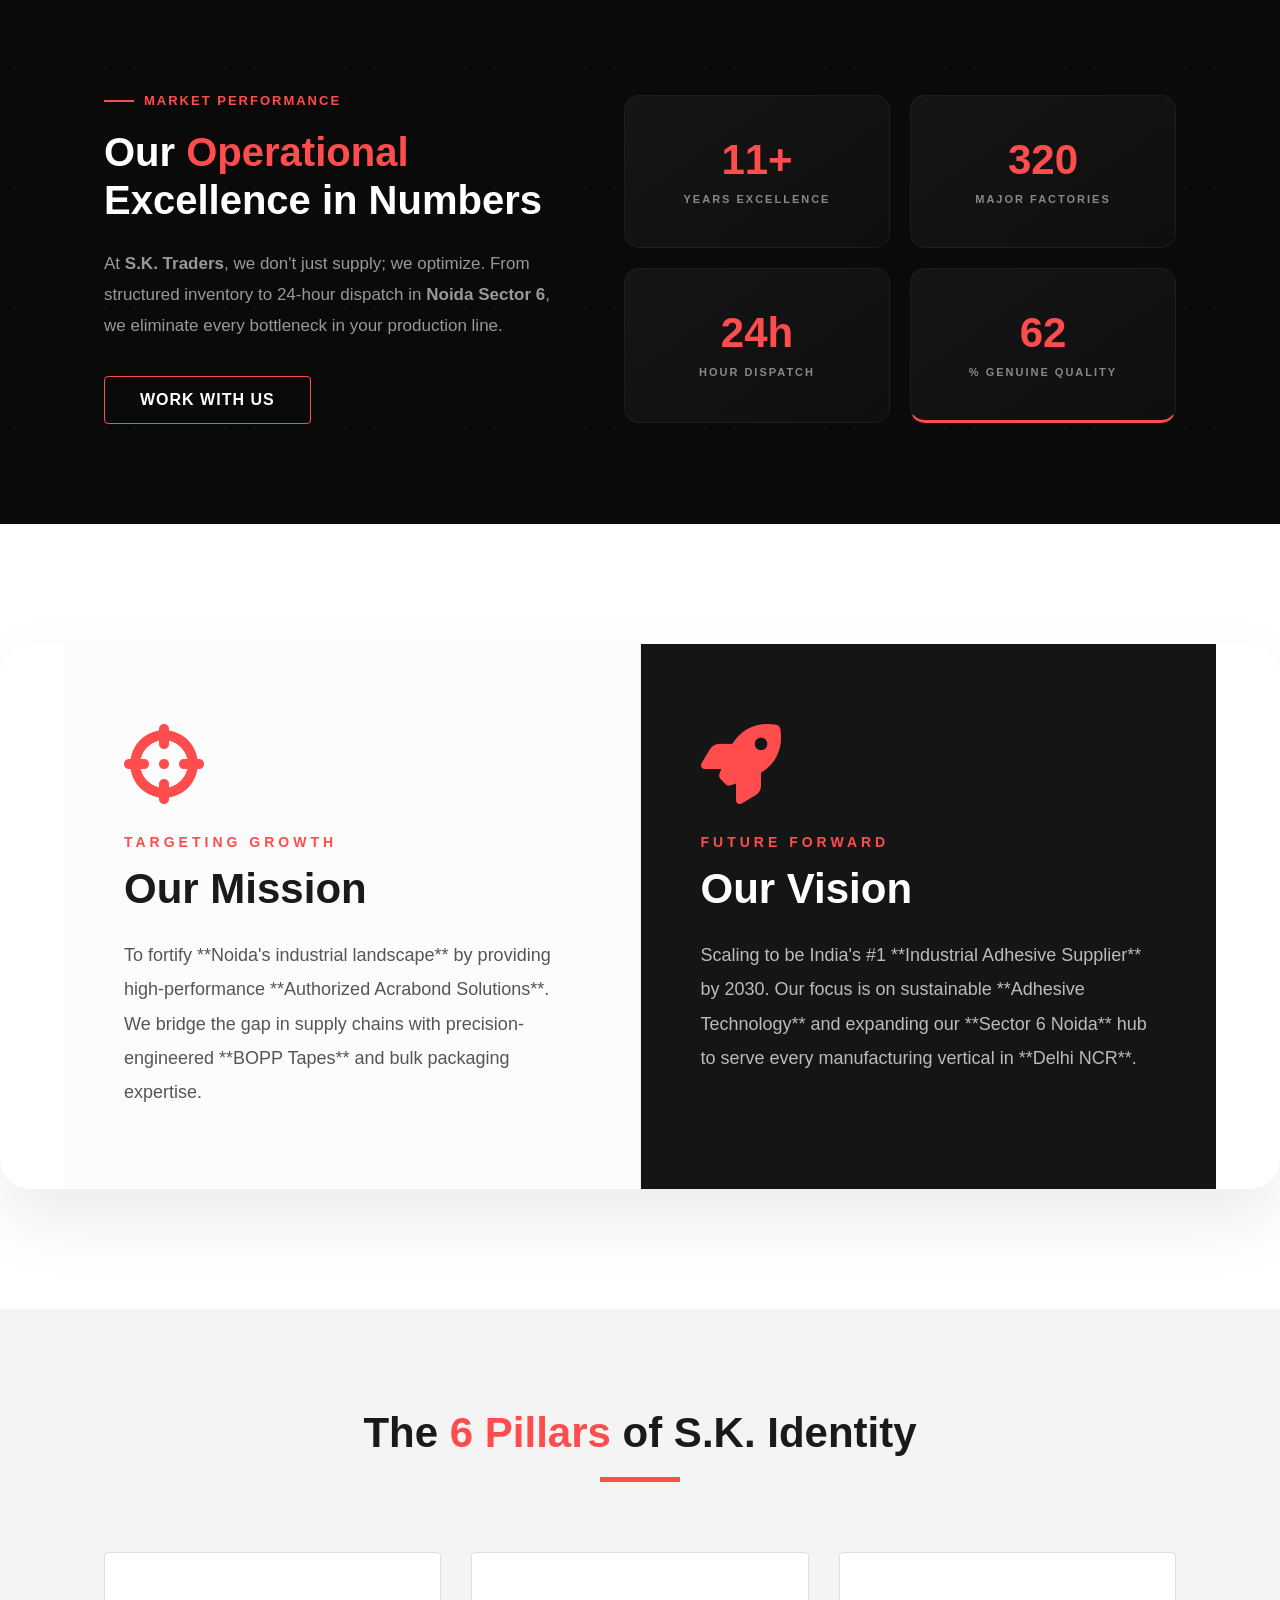
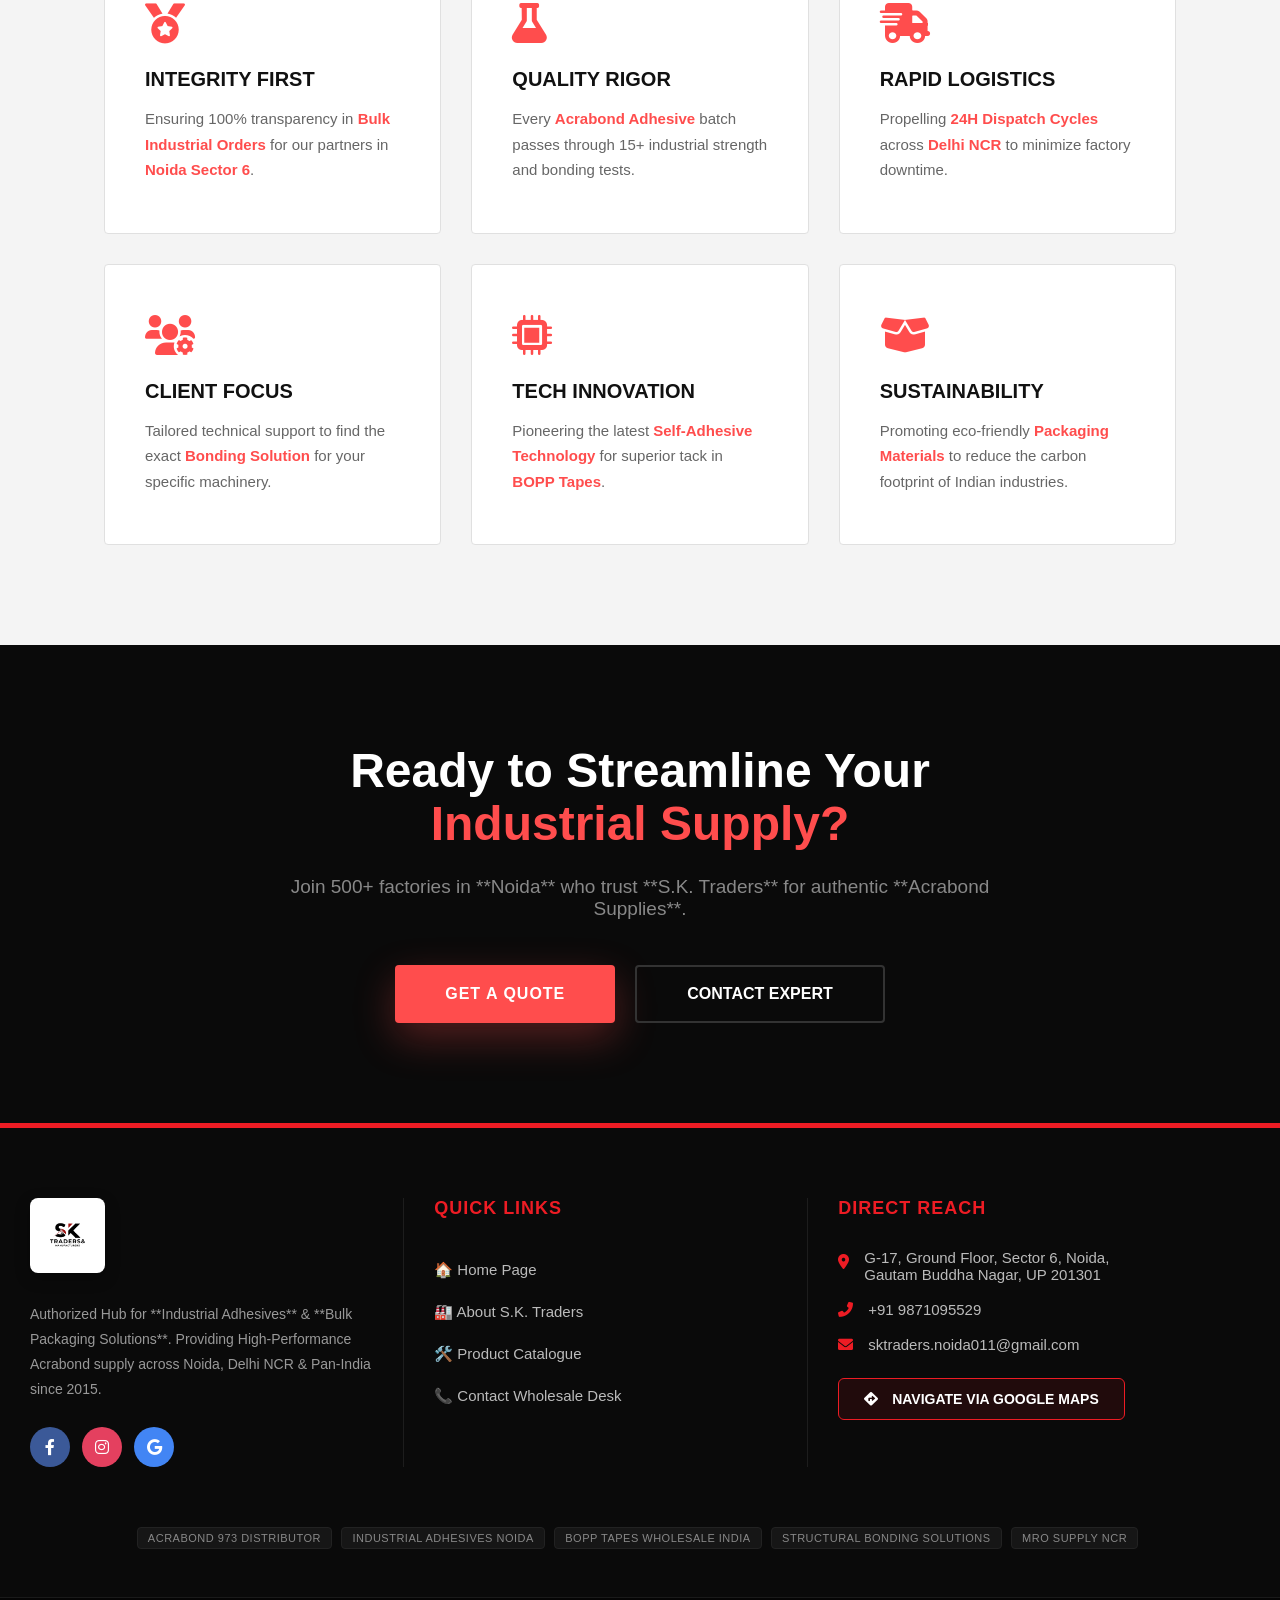
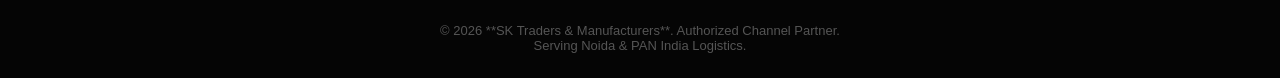
==== commit 8dc6e047: "Update about.html" ====
--- a/about.html
+++ b/about.html
@@ -191,6 +191,7 @@
         <li><a href="index.html">Home</a></li>
         <li><a href="about.html">About Us</a></li>
         <li><a href="products.html">Products</a></li>
+          <li><a href="blog.html">Blog</a></li>
         <li><a href="contact.html">Contact Us</a></li>
       </ul>
 
